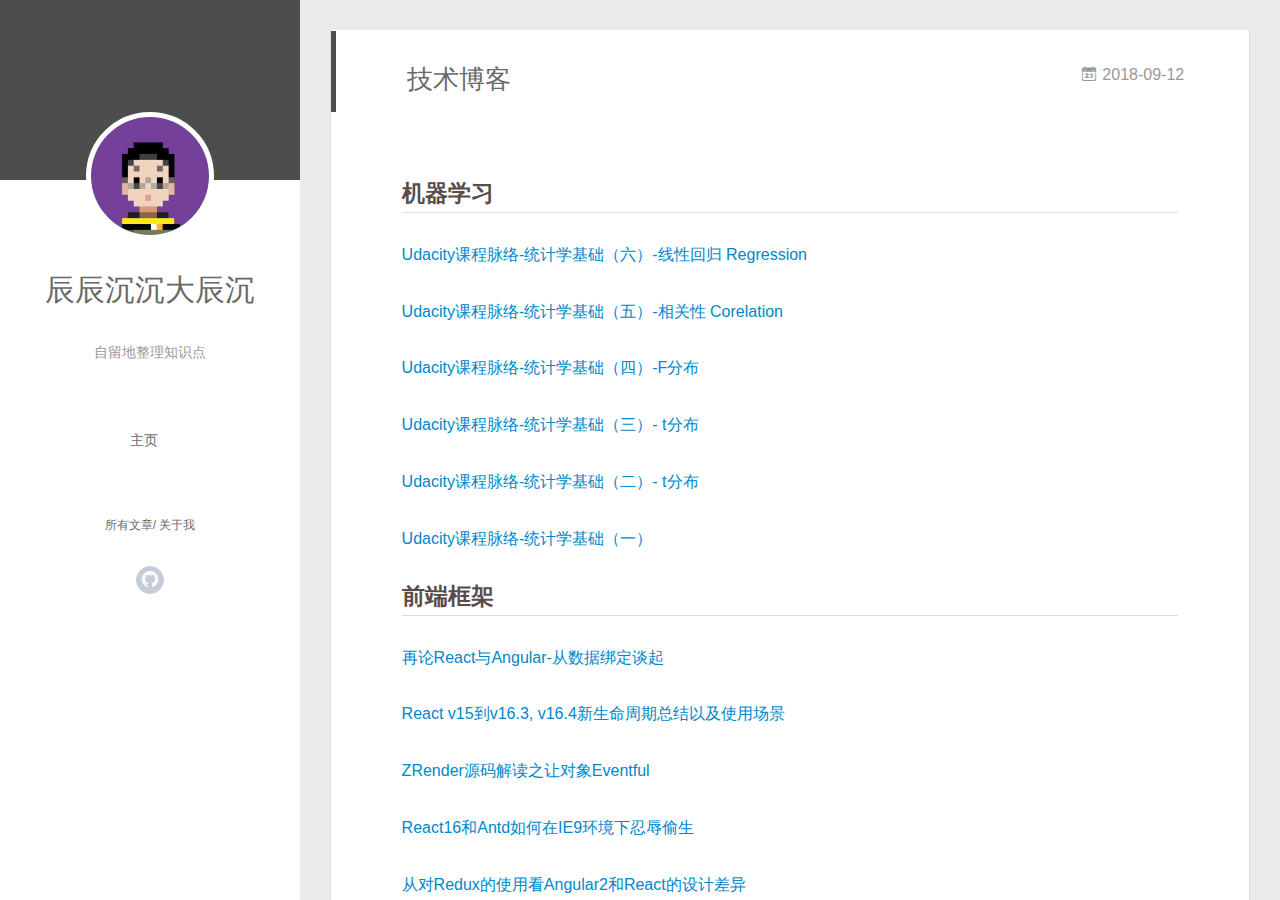
==== index.html @ 4b8bf8f8 "Site updated: 2018-11-14 16:46:43" ====
<!DOCTYPE html>
<html>
<head>
  <meta charset="utf-8">
  
  <meta name="renderer" content="webkit">
  <meta http-equiv="X-UA-Compatible" content="IE=edge" >
  <link rel="dns-prefetch" href="http://yoursite.com">
  <title>小果小站</title>
  <meta name="viewport" content="width=device-width, initial-scale=1, maximum-scale=1">
  <meta property="og:type" content="website">
<meta property="og:title" content="小果小站">
<meta property="og:url" content="http://yoursite.com/index.html">
<meta property="og:site_name" content="小果小站">
<meta property="og:locale" content="default">
<meta name="twitter:card" content="summary">
<meta name="twitter:title" content="小果小站">
  
    <link rel="alternative" href="/atom.xml" title="小果小站" type="application/atom+xml">
  
  
    <link rel="icon" href="/assets/avatar.jpg">
  
  <link rel="stylesheet" type="text/css" href="/./main.0cf68a.css">
  <style type="text/css">
  
    #container.show {
      background: linear-gradient(200deg,#a0cfe4,#e8c37e);
    }
  </style>
  

  

</head>

<body>
  <div id="container" q-class="show:isCtnShow">
    <canvas id="anm-canvas" class="anm-canvas"></canvas>
    <div class="left-col" q-class="show:isShow">
      
<div class="overlay" style="background: #4d4d4d"></div>
<div class="intrude-less">
	<header id="header" class="inner">
		<a href="/" class="profilepic">
			<img src="/assets/avatar.jpg" class="js-avatar">
		</a>
		<hgroup>
		  <h1 class="header-author"><a href="/">辰辰沉沉大辰沉</a></h1>
		</hgroup>
		
		<p class="header-subtitle">自留地整理知识点</p>
		

		<nav class="header-menu">
			<ul>
			
				<li><a href="/">主页</a></li>
	        
			</ul>
		</nav>
		<nav class="header-smart-menu">
    		
    			
    			<a q-on="click: openSlider(e, 'innerArchive')" href="javascript:void(0)">所有文章</a>
    			
            
    			
    			<a q-on="click: openSlider(e, 'aboutme')" href="javascript:void(0)">关于我</a>
    			
            
		</nav>
		<nav class="header-nav">
			<div class="social">
				
					<a class="github" target="_blank" href="https://github.com/xuelq007" title="github"><i class="icon-github"></i></a>
		        
			</div>
		</nav>
	</header>		
</div>

    </div>
    <div class="mid-col" q-class="show:isShow,hide:isShow|isFalse">
      
<nav id="mobile-nav">
  	<div class="overlay js-overlay" style="background: #4d4d4d"></div>
	<div class="btnctn js-mobile-btnctn">
  		<div class="slider-trigger list" q-on="click: openSlider(e)"><i class="icon icon-sort"></i></div>
	</div>
	<div class="intrude-less">
		<header id="header" class="inner">
			<div class="profilepic">
				<img src="/assets/avatar.jpg" class="js-avatar">
			</div>
			<hgroup>
			  <h1 class="header-author js-header-author">辰辰沉沉大辰沉</h1>
			</hgroup>
			
			<p class="header-subtitle"><i class="icon icon-quo-left"></i>自留地整理知识点<i class="icon icon-quo-right"></i></p>
			
			
			
				
			
			
			
			<nav class="header-nav">
				<div class="social">
					
						<a class="github" target="_blank" href="https://github.com/xuelq007" title="github"><i class="icon-github"></i></a>
			        
				</div>
			</nav>

			<nav class="header-menu js-header-menu">
				<ul style="width: 50%">
				
				
					<li style="width: 100%"><a href="/">主页</a></li>
		        
				</ul>
			</nav>
		</header>				
	</div>
	<div class="mobile-mask" style="display:none" q-show="isShow"></div>
</nav>

      <div id="wrapper" class="body-wrap">
        <div class="menu-l">
          <div class="canvas-wrap">
            <canvas data-colors="#eaeaea" data-sectionHeight="100" data-contentId="js-content" id="myCanvas1" class="anm-canvas"></canvas>
          </div>
          <div id="js-content" class="content-ll">
            
  
    <article id="post-CSDN博客" class="article article-type-post  article-index" itemscope itemprop="blogPost">
  <div class="article-inner">
    
      <header class="article-header">
        
  
    <h1 itemprop="name">
      <a class="article-title" href="/2018/09/12/CSDN博客/">技术博客</a>
    </h1>
  

        
        <a href="/2018/09/12/CSDN博客/" class="archive-article-date">
  	<time datetime="2018-09-12T03:05:47.921Z" itemprop="datePublished"><i class="icon-calendar icon"></i>2018-09-12</time>
</a>
        
      </header>
    
    <div class="article-entry" itemprop="articleBody">
      
        <p><br></p>
<h2 id="机器学习"><a href="#机器学习" class="headerlink" title="机器学习"></a>机器学习</h2><p><a href="https://blog.csdn.net/Napoleonxxx/article/details/82893008" target="_blank" rel="noopener">Udacity课程脉络-统计学基础（六）-线性回归 Regression</a></p>
<p><a href="https://blog.csdn.net/Napoleonxxx/article/details/82861995" target="_blank" rel="noopener">Udacity课程脉络-统计学基础（五）-相关性 Corelation</a></p>
<p><a href="https://blog.csdn.net/Napoleonxxx/article/details/82748502" target="_blank" rel="noopener">Udacity课程脉络-统计学基础（四）-F分布</a></p>
<p><a href="https://blog.csdn.net/Napoleonxxx/article/details/82391573" target="_blank" rel="noopener">Udacity课程脉络-统计学基础（三）- t分布</a></p>
<p><a href="https://blog.csdn.net/Napoleonxxx/article/details/82012004" target="_blank" rel="noopener">Udacity课程脉络-统计学基础（二）- t分布</a></p>
<p><a href="https://blog.csdn.net/Napoleonxxx/article/details/81667883" target="_blank" rel="noopener">Udacity课程脉络-统计学基础（一）</a></p>
<h2 id="前端框架"><a href="#前端框架" class="headerlink" title="前端框架"></a>前端框架</h2><p><a href="https://blog.csdn.net/Napoleonxxx/article/details/81352433" target="_blank" rel="noopener">再论React与Angular-从数据绑定谈起</a></p>
<p><a href="https://blog.csdn.net/Napoleonxxx/article/details/81120854" target="_blank" rel="noopener">React v15到v16.3, v16.4新生命周期总结以及使用场景</a></p>
<p><a href="https://blog.csdn.net/Napoleonxxx/article/details/80766979" target="_blank" rel="noopener">ZRender源码解读之让对象Eventful</a></p>
<p><a href="https://blog.csdn.net/Napoleonxxx/article/details/80426678" target="_blank" rel="noopener">React16和Antd如何在IE9环境下忍辱偷生</a></p>
<p><a href="https://blog.csdn.net/Napoleonxxx/article/details/79327518" target="_blank" rel="noopener">从对Redux的使用看Angular2和React的设计差异</a></p>
<p><a href="https://blog.csdn.net/Napoleonxxx/article/details/79325953" target="_blank" rel="noopener">Redux 异步数据流– thunk中间件源码解析</a></p>
<p><a href="https://blog.csdn.net/Napoleonxxx/article/details/79321062" target="_blank" rel="noopener">理解Redux底层原理从applyMiddleware开始</a></p>
<p><a href="https://blog.csdn.net/Napoleonxxx/article/details/79305575" target="_blank" rel="noopener">Flux，Redux，Vuex整理总结</a></p>
<p><a href="https://blog.csdn.net/Napoleonxxx/article/details/78928200" target="_blank" rel="noopener">Angular4 组件变化检测总结 (Change Detection)</a></p>
<p><a href="https://blog.csdn.net/Napoleonxxx/article/details/78899560" target="_blank" rel="noopener">Angular4 生命周期总结</a></p>
<p><a href="https://blog.csdn.net/Napoleonxxx/article/details/47323819" target="_blank" rel="noopener">第一篇Dojo的碎碎念</a></p>
<h2 id="构建工具–Webpack"><a href="#构建工具–Webpack" class="headerlink" title="构建工具–Webpack"></a>构建工具–Webpack</h2><p><a href="https://blog.csdn.net/Napoleonxxx/article/details/82187008" target="_blank" rel="noopener">自制土枪-Webpack4 GitInfoPlugin</a></p>
<p><a href="https://blog.csdn.net/Napoleonxxx/article/details/81975186" target="_blank" rel="noopener">Webpack4之SplitChunksPlugin规则</a></p>
<p><a href="https://blog.csdn.net/Napoleonxxx/article/details/80292006" target="_blank" rel="noopener">IE9引发的血案-如何处理webpack打包后体积依然过大的css文件</a></p>
<h2 id="Node"><a href="#Node" class="headerlink" title="Node"></a>Node</h2><p><a href="https://blog.csdn.net/Napoleonxxx/article/details/80143355" target="_blank" rel="noopener">NodeJs Stream的整理总结 (二) –双工流Duplex和Transform</a></p>
<p><a href="https://blog.csdn.net/Napoleonxxx/article/details/80117528" target="_blank" rel="noopener">NodeJs Stream的整理总结 (一) –可读流与可写流</a></p>
<h2 id="Javascript"><a href="#Javascript" class="headerlink" title="Javascript"></a>Javascript</h2><p><a href="https://blog.csdn.net/Napoleonxxx/article/details/79360501" target="_blank" rel="noopener">ES7之async/await 同步还是异步</a></p>
<p><a href="https://blog.csdn.net/Napoleonxxx/article/details/79331144" target="_blank" rel="noopener">从RxJs到函数式编程, 观察者模式，迭代器模式</a></p>
<p><a href="https://blog.csdn.net/Napoleonxxx/article/details/79322650" target="_blank" rel="noopener">从MVC到MVVM的意义之我见</a></p>
<p><a href="https://blog.csdn.net/Napoleonxxx/article/details/78898652" target="_blank" rel="noopener">滚动条知识点之一： infinite scroll</a></p>
<p><a href="https://blog.csdn.net/Napoleonxxx/article/details/78798554" target="_blank" rel="noopener">从e.target === e.currentTarget看js事件模型以及Jquery的坑</a></p>
<p><a href="https://blog.csdn.net/Napoleonxxx/article/details/78571333" target="_blank" rel="noopener">偷偷吐槽：为什么表格结构不是移动优先（Why datatable is not mobile first style）</a></p>
<p><a href="https://blog.csdn.net/Napoleonxxx/article/details/48318441" target="_blank" rel="noopener">一个不对的思路： js, cache, 浏览器后退按钮</a></p>
<h2 id="CSS"><a href="#CSS" class="headerlink" title="CSS"></a>CSS</h2><p><a href="https://blog.csdn.net/Napoleonxxx/article/details/83536768" target="_blank" rel="noopener">CSS方言之webkit私有属性</a></p>
<p><a href="https://blog.csdn.net/Napoleonxxx/article/details/78556006" target="_blank" rel="noopener">对淘宝双飞翼布局的的一点理解</a></p>
<p><a href="https://blog.csdn.net/Napoleonxxx/article/details/47403917" target="_blank" rel="noopener">纵向滚动条，clientHeight, offsetHeight</a></p>
<h2 id="浏览器兼容性"><a href="#浏览器兼容性" class="headerlink" title="浏览器兼容性"></a>浏览器兼容性</h2><p><a href="https://blog.csdn.net/Napoleonxxx/article/details/47298231" target="_blank" rel="noopener">FireFox 下关于textarea纵向滚动条的问题（when rows=1）</a></p>
<p><a href="https://blog.csdn.net/Napoleonxxx/article/details/47283861" target="_blank" rel="noopener">IE9 中行内元素word-wrap失效分析</a></p>

      

      
    </div>
    <div class="article-info article-info-index">
      
      
      

      
        <p class="article-more-link">
          <a class="article-more-a" href="/2018/09/12/CSDN博客/">展开全文 >></a>
        </p>
      

      
      <div class="clearfix"></div>
    </div>
  </div>
</article>

<aside class="wrap-side-operation">
    <div class="mod-side-operation">
        
        <div class="jump-container" id="js-jump-container" style="display:none;">
            <a href="javascript:void(0)" class="mod-side-operation__jump-to-top">
                <i class="icon-font icon-back"></i>
            </a>
            <div id="js-jump-plan-container" class="jump-plan-container" style="top: -11px;">
                <i class="icon-font icon-plane jump-plane"></i>
            </div>
        </div>
        
        
    </div>
</aside>




  
  


          </div>
        </div>
      </div>
      <footer id="footer">
  <div class="outer">
    <div id="footer-info">
    	<div class="footer-left">
    		&copy; 2018 辰辰沉沉大辰沉
    	</div>
      	<div class="footer-right">
      		<a href="http://hexo.io/" target="_blank">Hexo</a>  Theme <a href="https://github.com/litten/hexo-theme-yilia" target="_blank">Yilia</a> by Litten
      	</div>
    </div>
  </div>
</footer>
    </div>
    <script>
	var yiliaConfig = {
		mathjax: false,
		isHome: true,
		isPost: false,
		isArchive: false,
		isTag: false,
		isCategory: false,
		open_in_new: false,
		toc_hide_index: true,
		root: "/",
		innerArchive: true,
		showTags: true
	}
</script>

<script>!function(t){function n(e){if(r[e])return r[e].exports;var i=r[e]={exports:{},id:e,loaded:!1};return t[e].call(i.exports,i,i.exports,n),i.loaded=!0,i.exports}var r={};n.m=t,n.c=r,n.p="./",n(0)}([function(t,n,r){r(195),t.exports=r(191)},function(t,n,r){var e=r(3),i=r(52),o=r(27),u=r(28),c=r(53),f="prototype",a=function(t,n,r){var s,l,h,v,p=t&a.F,d=t&a.G,y=t&a.S,g=t&a.P,b=t&a.B,m=d?e:y?e[n]||(e[n]={}):(e[n]||{})[f],x=d?i:i[n]||(i[n]={}),w=x[f]||(x[f]={});d&&(r=n);for(s in r)l=!p&&m&&void 0!==m[s],h=(l?m:r)[s],v=b&&l?c(h,e):g&&"function"==typeof h?c(Function.call,h):h,m&&u(m,s,h,t&a.U),x[s]!=h&&o(x,s,v),g&&w[s]!=h&&(w[s]=h)};e.core=i,a.F=1,a.G=2,a.S=4,a.P=8,a.B=16,a.W=32,a.U=64,a.R=128,t.exports=a},function(t,n,r){var e=r(6);t.exports=function(t){if(!e(t))throw TypeError(t+" is not an object!");return t}},function(t,n){var r=t.exports="undefined"!=typeof window&&window.Math==Math?window:"undefined"!=typeof self&&self.Math==Math?self:Function("return this")();"number"==typeof __g&&(__g=r)},function(t,n){t.exports=function(t){try{return!!t()}catch(t){return!0}}},function(t,n){var r=t.exports="undefined"!=typeof window&&window.Math==Math?window:"undefined"!=typeof self&&self.Math==Math?self:Function("return this")();"number"==typeof __g&&(__g=r)},function(t,n){t.exports=function(t){return"object"==typeof t?null!==t:"function"==typeof t}},function(t,n,r){var e=r(126)("wks"),i=r(76),o=r(3).Symbol,u="function"==typeof o;(t.exports=function(t){return e[t]||(e[t]=u&&o[t]||(u?o:i)("Symbol."+t))}).store=e},function(t,n){var r={}.hasOwnProperty;t.exports=function(t,n){return r.call(t,n)}},function(t,n,r){var e=r(94),i=r(33);t.exports=function(t){return e(i(t))}},function(t,n,r){t.exports=!r(4)(function(){return 7!=Object.defineProperty({},"a",{get:function(){return 7}}).a})},function(t,n,r){var e=r(2),i=r(167),o=r(50),u=Object.defineProperty;n.f=r(10)?Object.defineProperty:function(t,n,r){if(e(t),n=o(n,!0),e(r),i)try{return u(t,n,r)}catch(t){}if("get"in r||"set"in r)throw TypeError("Accessors not supported!");return"value"in r&&(t[n]=r.value),t}},function(t,n,r){t.exports=!r(18)(function(){return 7!=Object.defineProperty({},"a",{get:function(){return 7}}).a})},function(t,n,r){var e=r(14),i=r(22);t.exports=r(12)?function(t,n,r){return e.f(t,n,i(1,r))}:function(t,n,r){return t[n]=r,t}},function(t,n,r){var e=r(20),i=r(58),o=r(42),u=Object.defineProperty;n.f=r(12)?Object.defineProperty:function(t,n,r){if(e(t),n=o(n,!0),e(r),i)try{return u(t,n,r)}catch(t){}if("get"in r||"set"in r)throw TypeError("Accessors not supported!");return"value"in r&&(t[n]=r.value),t}},function(t,n,r){var e=r(40)("wks"),i=r(23),o=r(5).Symbol,u="function"==typeof o;(t.exports=function(t){return e[t]||(e[t]=u&&o[t]||(u?o:i)("Symbol."+t))}).store=e},function(t,n,r){var e=r(67),i=Math.min;t.exports=function(t){return t>0?i(e(t),9007199254740991):0}},function(t,n,r){var e=r(46);t.exports=function(t){return Object(e(t))}},function(t,n){t.exports=function(t){try{return!!t()}catch(t){return!0}}},function(t,n,r){var e=r(63),i=r(34);t.exports=Object.keys||function(t){return e(t,i)}},function(t,n,r){var e=r(21);t.exports=function(t){if(!e(t))throw TypeError(t+" is not an object!");return t}},function(t,n){t.exports=function(t){return"object"==typeof t?null!==t:"function"==typeof t}},function(t,n){t.exports=function(t,n){return{enumerable:!(1&t),configurable:!(2&t),writable:!(4&t),value:n}}},function(t,n){var r=0,e=Math.random();t.exports=function(t){return"Symbol(".concat(void 0===t?"":t,")_",(++r+e).toString(36))}},function(t,n){var r={}.hasOwnProperty;t.exports=function(t,n){return r.call(t,n)}},function(t,n){var r=t.exports={version:"2.4.0"};"number"==typeof __e&&(__e=r)},function(t,n){t.exports=function(t){if("function"!=typeof t)throw TypeError(t+" is not a function!");return t}},function(t,n,r){var e=r(11),i=r(66);t.exports=r(10)?function(t,n,r){return e.f(t,n,i(1,r))}:function(t,n,r){return t[n]=r,t}},function(t,n,r){var e=r(3),i=r(27),o=r(24),u=r(76)("src"),c="toString",f=Function[c],a=(""+f).split(c);r(52).inspectSource=function(t){return f.call(t)},(t.exports=function(t,n,r,c){var f="function"==typeof r;f&&(o(r,"name")||i(r,"name",n)),t[n]!==r&&(f&&(o(r,u)||i(r,u,t[n]?""+t[n]:a.join(String(n)))),t===e?t[n]=r:c?t[n]?t[n]=r:i(t,n,r):(delete t[n],i(t,n,r)))})(Function.prototype,c,function(){return"function"==typeof this&&this[u]||f.call(this)})},function(t,n,r){var e=r(1),i=r(4),o=r(46),u=function(t,n,r,e){var i=String(o(t)),u="<"+n;return""!==r&&(u+=" "+r+'="'+String(e).replace(/"/g,"&quot;")+'"'),u+">"+i+"</"+n+">"};t.exports=function(t,n){var r={};r[t]=n(u),e(e.P+e.F*i(function(){var n=""[t]('"');return n!==n.toLowerCase()||n.split('"').length>3}),"String",r)}},function(t,n,r){var e=r(115),i=r(46);t.exports=function(t){return e(i(t))}},function(t,n,r){var e=r(116),i=r(66),o=r(30),u=r(50),c=r(24),f=r(167),a=Object.getOwnPropertyDescriptor;n.f=r(10)?a:function(t,n){if(t=o(t),n=u(n,!0),f)try{return a(t,n)}catch(t){}if(c(t,n))return i(!e.f.call(t,n),t[n])}},function(t,n,r){var e=r(24),i=r(17),o=r(145)("IE_PROTO"),u=Object.prototype;t.exports=Object.getPrototypeOf||function(t){return t=i(t),e(t,o)?t[o]:"function"==typeof t.constructor&&t instanceof t.constructor?t.constructor.prototype:t instanceof Object?u:null}},function(t,n){t.exports=function(t){if(void 0==t)throw TypeError("Can't call method on  "+t);return t}},function(t,n){t.exports="constructor,hasOwnProperty,isPrototypeOf,propertyIsEnumerable,toLocaleString,toString,valueOf".split(",")},function(t,n){t.exports={}},function(t,n){t.exports=!0},function(t,n){n.f={}.propertyIsEnumerable},function(t,n,r){var e=r(14).f,i=r(8),o=r(15)("toStringTag");t.exports=function(t,n,r){t&&!i(t=r?t:t.prototype,o)&&e(t,o,{configurable:!0,value:n})}},function(t,n,r){var e=r(40)("keys"),i=r(23);t.exports=function(t){return e[t]||(e[t]=i(t))}},function(t,n,r){var e=r(5),i="__core-js_shared__",o=e[i]||(e[i]={});t.exports=function(t){return o[t]||(o[t]={})}},function(t,n){var r=Math.ceil,e=Math.floor;t.exports=function(t){return isNaN(t=+t)?0:(t>0?e:r)(t)}},function(t,n,r){var e=r(21);t.exports=function(t,n){if(!e(t))return t;var r,i;if(n&&"function"==typeof(r=t.toString)&&!e(i=r.call(t)))return i;if("function"==typeof(r=t.valueOf)&&!e(i=r.call(t)))return i;if(!n&&"function"==typeof(r=t.toString)&&!e(i=r.call(t)))return i;throw TypeError("Can't convert object to primitive value")}},function(t,n,r){var e=r(5),i=r(25),o=r(36),u=r(44),c=r(14).f;t.exports=function(t){var n=i.Symbol||(i.Symbol=o?{}:e.Symbol||{});"_"==t.charAt(0)||t in n||c(n,t,{value:u.f(t)})}},function(t,n,r){n.f=r(15)},function(t,n){var r={}.toString;t.exports=function(t){return r.call(t).slice(8,-1)}},function(t,n){t.exports=function(t){if(void 0==t)throw TypeError("Can't call method on  "+t);return t}},function(t,n,r){var e=r(4);t.exports=function(t,n){return!!t&&e(function(){n?t.call(null,function(){},1):t.call(null)})}},function(t,n,r){var e=r(53),i=r(115),o=r(17),u=r(16),c=r(203);t.exports=function(t,n){var r=1==t,f=2==t,a=3==t,s=4==t,l=6==t,h=5==t||l,v=n||c;return function(n,c,p){for(var d,y,g=o(n),b=i(g),m=e(c,p,3),x=u(b.length),w=0,S=r?v(n,x):f?v(n,0):void 0;x>w;w++)if((h||w in b)&&(d=b[w],y=m(d,w,g),t))if(r)S[w]=y;else if(y)switch(t){case 3:return!0;case 5:return d;case 6:return w;case 2:S.push(d)}else if(s)return!1;return l?-1:a||s?s:S}}},function(t,n,r){var e=r(1),i=r(52),o=r(4);t.exports=function(t,n){var r=(i.Object||{})[t]||Object[t],u={};u[t]=n(r),e(e.S+e.F*o(function(){r(1)}),"Object",u)}},function(t,n,r){var e=r(6);t.exports=function(t,n){if(!e(t))return t;var r,i;if(n&&"function"==typeof(r=t.toString)&&!e(i=r.call(t)))return i;if("function"==typeof(r=t.valueOf)&&!e(i=r.call(t)))return i;if(!n&&"function"==typeof(r=t.toString)&&!e(i=r.call(t)))return i;throw TypeError("Can't convert object to primitive value")}},function(t,n,r){var e=r(5),i=r(25),o=r(91),u=r(13),c="prototype",f=function(t,n,r){var a,s,l,h=t&f.F,v=t&f.G,p=t&f.S,d=t&f.P,y=t&f.B,g=t&f.W,b=v?i:i[n]||(i[n]={}),m=b[c],x=v?e:p?e[n]:(e[n]||{})[c];v&&(r=n);for(a in r)(s=!h&&x&&void 0!==x[a])&&a in b||(l=s?x[a]:r[a],b[a]=v&&"function"!=typeof x[a]?r[a]:y&&s?o(l,e):g&&x[a]==l?function(t){var n=function(n,r,e){if(this instanceof t){switch(arguments.length){case 0:return new t;case 1:return new t(n);case 2:return new t(n,r)}return new t(n,r,e)}return t.apply(this,arguments)};return n[c]=t[c],n}(l):d&&"function"==typeof l?o(Function.call,l):l,d&&((b.virtual||(b.virtual={}))[a]=l,t&f.R&&m&&!m[a]&&u(m,a,l)))};f.F=1,f.G=2,f.S=4,f.P=8,f.B=16,f.W=32,f.U=64,f.R=128,t.exports=f},function(t,n){var r=t.exports={version:"2.4.0"};"number"==typeof __e&&(__e=r)},function(t,n,r){var e=r(26);t.exports=function(t,n,r){if(e(t),void 0===n)return t;switch(r){case 1:return function(r){return t.call(n,r)};case 2:return function(r,e){return t.call(n,r,e)};case 3:return function(r,e,i){return t.call(n,r,e,i)}}return function(){return t.apply(n,arguments)}}},function(t,n,r){var e=r(183),i=r(1),o=r(126)("metadata"),u=o.store||(o.store=new(r(186))),c=function(t,n,r){var i=u.get(t);if(!i){if(!r)return;u.set(t,i=new e)}var o=i.get(n);if(!o){if(!r)return;i.set(n,o=new e)}return o},f=function(t,n,r){var e=c(n,r,!1);return void 0!==e&&e.has(t)},a=function(t,n,r){var e=c(n,r,!1);return void 0===e?void 0:e.get(t)},s=function(t,n,r,e){c(r,e,!0).set(t,n)},l=function(t,n){var r=c(t,n,!1),e=[];return r&&r.forEach(function(t,n){e.push(n)}),e},h=function(t){return void 0===t||"symbol"==typeof t?t:String(t)},v=function(t){i(i.S,"Reflect",t)};t.exports={store:u,map:c,has:f,get:a,set:s,keys:l,key:h,exp:v}},function(t,n,r){"use strict";if(r(10)){var e=r(69),i=r(3),o=r(4),u=r(1),c=r(127),f=r(152),a=r(53),s=r(68),l=r(66),h=r(27),v=r(73),p=r(67),d=r(16),y=r(75),g=r(50),b=r(24),m=r(180),x=r(114),w=r(6),S=r(17),_=r(137),O=r(70),E=r(32),P=r(71).f,j=r(154),F=r(76),M=r(7),A=r(48),N=r(117),T=r(146),I=r(155),k=r(80),L=r(123),R=r(74),C=r(130),D=r(160),U=r(11),W=r(31),G=U.f,B=W.f,V=i.RangeError,z=i.TypeError,q=i.Uint8Array,K="ArrayBuffer",J="Shared"+K,Y="BYTES_PER_ELEMENT",H="prototype",$=Array[H],X=f.ArrayBuffer,Q=f.DataView,Z=A(0),tt=A(2),nt=A(3),rt=A(4),et=A(5),it=A(6),ot=N(!0),ut=N(!1),ct=I.values,ft=I.keys,at=I.entries,st=$.lastIndexOf,lt=$.reduce,ht=$.reduceRight,vt=$.join,pt=$.sort,dt=$.slice,yt=$.toString,gt=$.toLocaleString,bt=M("iterator"),mt=M("toStringTag"),xt=F("typed_constructor"),wt=F("def_constructor"),St=c.CONSTR,_t=c.TYPED,Ot=c.VIEW,Et="Wrong length!",Pt=A(1,function(t,n){return Tt(T(t,t[wt]),n)}),jt=o(function(){return 1===new q(new Uint16Array([1]).buffer)[0]}),Ft=!!q&&!!q[H].set&&o(function(){new q(1).set({})}),Mt=function(t,n){if(void 0===t)throw z(Et);var r=+t,e=d(t);if(n&&!m(r,e))throw V(Et);return e},At=function(t,n){var r=p(t);if(r<0||r%n)throw V("Wrong offset!");return r},Nt=function(t){if(w(t)&&_t in t)return t;throw z(t+" is not a typed array!")},Tt=function(t,n){if(!(w(t)&&xt in t))throw z("It is not a typed array constructor!");return new t(n)},It=function(t,n){return kt(T(t,t[wt]),n)},kt=function(t,n){for(var r=0,e=n.length,i=Tt(t,e);e>r;)i[r]=n[r++];return i},Lt=function(t,n,r){G(t,n,{get:function(){return this._d[r]}})},Rt=function(t){var n,r,e,i,o,u,c=S(t),f=arguments.length,s=f>1?arguments[1]:void 0,l=void 0!==s,h=j(c);if(void 0!=h&&!_(h)){for(u=h.call(c),e=[],n=0;!(o=u.next()).done;n++)e.push(o.value);c=e}for(l&&f>2&&(s=a(s,arguments[2],2)),n=0,r=d(c.length),i=Tt(this,r);r>n;n++)i[n]=l?s(c[n],n):c[n];return i},Ct=function(){for(var t=0,n=arguments.length,r=Tt(this,n);n>t;)r[t]=arguments[t++];return r},Dt=!!q&&o(function(){gt.call(new q(1))}),Ut=function(){return gt.apply(Dt?dt.call(Nt(this)):Nt(this),arguments)},Wt={copyWithin:function(t,n){return D.call(Nt(this),t,n,arguments.length>2?arguments[2]:void 0)},every:function(t){return rt(Nt(this),t,arguments.length>1?arguments[1]:void 0)},fill:function(t){return C.apply(Nt(this),arguments)},filter:function(t){return It(this,tt(Nt(this),t,arguments.length>1?arguments[1]:void 0))},find:function(t){return et(Nt(this),t,arguments.length>1?arguments[1]:void 0)},findIndex:function(t){return it(Nt(this),t,arguments.length>1?arguments[1]:void 0)},forEach:function(t){Z(Nt(this),t,arguments.length>1?arguments[1]:void 0)},indexOf:function(t){return ut(Nt(this),t,arguments.length>1?arguments[1]:void 0)},includes:function(t){return ot(Nt(this),t,arguments.length>1?arguments[1]:void 0)},join:function(t){return vt.apply(Nt(this),arguments)},lastIndexOf:function(t){return st.apply(Nt(this),arguments)},map:function(t){return Pt(Nt(this),t,arguments.length>1?arguments[1]:void 0)},reduce:function(t){return lt.apply(Nt(this),arguments)},reduceRight:function(t){return ht.apply(Nt(this),arguments)},reverse:function(){for(var t,n=this,r=Nt(n).length,e=Math.floor(r/2),i=0;i<e;)t=n[i],n[i++]=n[--r],n[r]=t;return n},some:function(t){return nt(Nt(this),t,arguments.length>1?arguments[1]:void 0)},sort:function(t){return pt.call(Nt(this),t)},subarray:function(t,n){var r=Nt(this),e=r.length,i=y(t,e);return new(T(r,r[wt]))(r.buffer,r.byteOffset+i*r.BYTES_PER_ELEMENT,d((void 0===n?e:y(n,e))-i))}},Gt=function(t,n){return It(this,dt.call(Nt(this),t,n))},Bt=function(t){Nt(this);var n=At(arguments[1],1),r=this.length,e=S(t),i=d(e.length),o=0;if(i+n>r)throw V(Et);for(;o<i;)this[n+o]=e[o++]},Vt={entries:function(){return at.call(Nt(this))},keys:function(){return ft.call(Nt(this))},values:function(){return ct.call(Nt(this))}},zt=function(t,n){return w(t)&&t[_t]&&"symbol"!=typeof n&&n in t&&String(+n)==String(n)},qt=function(t,n){return zt(t,n=g(n,!0))?l(2,t[n]):B(t,n)},Kt=function(t,n,r){return!(zt(t,n=g(n,!0))&&w(r)&&b(r,"value"))||b(r,"get")||b(r,"set")||r.configurable||b(r,"writable")&&!r.writable||b(r,"enumerable")&&!r.enumerable?G(t,n,r):(t[n]=r.value,t)};St||(W.f=qt,U.f=Kt),u(u.S+u.F*!St,"Object",{getOwnPropertyDescriptor:qt,defineProperty:Kt}),o(function(){yt.call({})})&&(yt=gt=function(){return vt.call(this)});var Jt=v({},Wt);v(Jt,Vt),h(Jt,bt,Vt.values),v(Jt,{slice:Gt,set:Bt,constructor:function(){},toString:yt,toLocaleString:Ut}),Lt(Jt,"buffer","b"),Lt(Jt,"byteOffset","o"),Lt(Jt,"byteLength","l"),Lt(Jt,"length","e"),G(Jt,mt,{get:function(){return this[_t]}}),t.exports=function(t,n,r,f){f=!!f;var a=t+(f?"Clamped":"")+"Array",l="Uint8Array"!=a,v="get"+t,p="set"+t,y=i[a],g=y||{},b=y&&E(y),m=!y||!c.ABV,S={},_=y&&y[H],j=function(t,r){var e=t._d;return e.v[v](r*n+e.o,jt)},F=function(t,r,e){var i=t._d;f&&(e=(e=Math.round(e))<0?0:e>255?255:255&e),i.v[p](r*n+i.o,e,jt)},M=function(t,n){G(t,n,{get:function(){return j(this,n)},set:function(t){return F(this,n,t)},enumerable:!0})};m?(y=r(function(t,r,e,i){s(t,y,a,"_d");var o,u,c,f,l=0,v=0;if(w(r)){if(!(r instanceof X||(f=x(r))==K||f==J))return _t in r?kt(y,r):Rt.call(y,r);o=r,v=At(e,n);var p=r.byteLength;if(void 0===i){if(p%n)throw V(Et);if((u=p-v)<0)throw V(Et)}else if((u=d(i)*n)+v>p)throw V(Et);c=u/n}else c=Mt(r,!0),u=c*n,o=new X(u);for(h(t,"_d",{b:o,o:v,l:u,e:c,v:new Q(o)});l<c;)M(t,l++)}),_=y[H]=O(Jt),h(_,"constructor",y)):L(function(t){new y(null),new y(t)},!0)||(y=r(function(t,r,e,i){s(t,y,a);var o;return w(r)?r instanceof X||(o=x(r))==K||o==J?void 0!==i?new g(r,At(e,n),i):void 0!==e?new g(r,At(e,n)):new g(r):_t in r?kt(y,r):Rt.call(y,r):new g(Mt(r,l))}),Z(b!==Function.prototype?P(g).concat(P(b)):P(g),function(t){t in y||h(y,t,g[t])}),y[H]=_,e||(_.constructor=y));var A=_[bt],N=!!A&&("values"==A.name||void 0==A.name),T=Vt.values;h(y,xt,!0),h(_,_t,a),h(_,Ot,!0),h(_,wt,y),(f?new y(1)[mt]==a:mt in _)||G(_,mt,{get:function(){return a}}),S[a]=y,u(u.G+u.W+u.F*(y!=g),S),u(u.S,a,{BYTES_PER_ELEMENT:n,from:Rt,of:Ct}),Y in _||h(_,Y,n),u(u.P,a,Wt),R(a),u(u.P+u.F*Ft,a,{set:Bt}),u(u.P+u.F*!N,a,Vt),u(u.P+u.F*(_.toString!=yt),a,{toString:yt}),u(u.P+u.F*o(function(){new y(1).slice()}),a,{slice:Gt}),u(u.P+u.F*(o(function(){return[1,2].toLocaleString()!=new y([1,2]).toLocaleString()})||!o(function(){_.toLocaleString.call([1,2])})),a,{toLocaleString:Ut}),k[a]=N?A:T,e||N||h(_,bt,T)}}else t.exports=function(){}},function(t,n){var r={}.toString;t.exports=function(t){return r.call(t).slice(8,-1)}},function(t,n,r){var e=r(21),i=r(5).document,o=e(i)&&e(i.createElement);t.exports=function(t){return o?i.createElement(t):{}}},function(t,n,r){t.exports=!r(12)&&!r(18)(function(){return 7!=Object.defineProperty(r(57)("div"),"a",{get:function(){return 7}}).a})},function(t,n,r){"use strict";var e=r(36),i=r(51),o=r(64),u=r(13),c=r(8),f=r(35),a=r(96),s=r(38),l=r(103),h=r(15)("iterator"),v=!([].keys&&"next"in[].keys()),p="keys",d="values",y=function(){return this};t.exports=function(t,n,r,g,b,m,x){a(r,n,g);var w,S,_,O=function(t){if(!v&&t in F)return F[t];switch(t){case p:case d:return function(){return new r(this,t)}}return function(){return new r(this,t)}},E=n+" Iterator",P=b==d,j=!1,F=t.prototype,M=F[h]||F["@@iterator"]||b&&F[b],A=M||O(b),N=b?P?O("entries"):A:void 0,T="Array"==n?F.entries||M:M;if(T&&(_=l(T.call(new t)))!==Object.prototype&&(s(_,E,!0),e||c(_,h)||u(_,h,y)),P&&M&&M.name!==d&&(j=!0,A=function(){return M.call(this)}),e&&!x||!v&&!j&&F[h]||u(F,h,A),f[n]=A,f[E]=y,b)if(w={values:P?A:O(d),keys:m?A:O(p),entries:N},x)for(S in w)S in F||o(F,S,w[S]);else i(i.P+i.F*(v||j),n,w);return w}},function(t,n,r){var e=r(20),i=r(100),o=r(34),u=r(39)("IE_PROTO"),c=function(){},f="prototype",a=function(){var t,n=r(57)("iframe"),e=o.length;for(n.style.display="none",r(93).appendChild(n),n.src="javascript:",t=n.contentWindow.document,t.open(),t.write("<script>document.F=Object<\/script>"),t.close(),a=t.F;e--;)delete a[f][o[e]];return a()};t.exports=Object.create||function(t,n){var r;return null!==t?(c[f]=e(t),r=new c,c[f]=null,r[u]=t):r=a(),void 0===n?r:i(r,n)}},function(t,n,r){var e=r(63),i=r(34).concat("length","prototype");n.f=Object.getOwnPropertyNames||function(t){return e(t,i)}},function(t,n){n.f=Object.getOwnPropertySymbols},function(t,n,r){var e=r(8),i=r(9),o=r(90)(!1),u=r(39)("IE_PROTO");t.exports=function(t,n){var r,c=i(t),f=0,a=[];for(r in c)r!=u&&e(c,r)&&a.push(r);for(;n.length>f;)e(c,r=n[f++])&&(~o(a,r)||a.push(r));return a}},function(t,n,r){t.exports=r(13)},function(t,n,r){var e=r(76)("meta"),i=r(6),o=r(24),u=r(11).f,c=0,f=Object.isExtensible||function(){return!0},a=!r(4)(function(){return f(Object.preventExtensions({}))}),s=function(t){u(t,e,{value:{i:"O"+ ++c,w:{}}})},l=function(t,n){if(!i(t))return"symbol"==typeof t?t:("string"==typeof t?"S":"P")+t;if(!o(t,e)){if(!f(t))return"F";if(!n)return"E";s(t)}return t[e].i},h=function(t,n){if(!o(t,e)){if(!f(t))return!0;if(!n)return!1;s(t)}return t[e].w},v=function(t){return a&&p.NEED&&f(t)&&!o(t,e)&&s(t),t},p=t.exports={KEY:e,NEED:!1,fastKey:l,getWeak:h,onFreeze:v}},function(t,n){t.exports=function(t,n){return{enumerable:!(1&t),configurable:!(2&t),writable:!(4&t),value:n}}},function(t,n){var r=Math.ceil,e=Math.floor;t.exports=function(t){return isNaN(t=+t)?0:(t>0?e:r)(t)}},function(t,n){t.exports=function(t,n,r,e){if(!(t instanceof n)||void 0!==e&&e in t)throw TypeError(r+": incorrect invocation!");return t}},function(t,n){t.exports=!1},function(t,n,r){var e=r(2),i=r(173),o=r(133),u=r(145)("IE_PROTO"),c=function(){},f="prototype",a=function(){var t,n=r(132)("iframe"),e=o.length;for(n.style.display="none",r(135).appendChild(n),n.src="javascript:",t=n.contentWindow.document,t.open(),t.write("<script>document.F=Object<\/script>"),t.close(),a=t.F;e--;)delete a[f][o[e]];return a()};t.exports=Object.create||function(t,n){var r;return null!==t?(c[f]=e(t),r=new c,c[f]=null,r[u]=t):r=a(),void 0===n?r:i(r,n)}},function(t,n,r){var e=r(175),i=r(133).concat("length","prototype");n.f=Object.getOwnPropertyNames||function(t){return e(t,i)}},function(t,n,r){var e=r(175),i=r(133);t.exports=Object.keys||function(t){return e(t,i)}},function(t,n,r){var e=r(28);t.exports=function(t,n,r){for(var i in n)e(t,i,n[i],r);return t}},function(t,n,r){"use strict";var e=r(3),i=r(11),o=r(10),u=r(7)("species");t.exports=function(t){var n=e[t];o&&n&&!n[u]&&i.f(n,u,{configurable:!0,get:function(){return this}})}},function(t,n,r){var e=r(67),i=Math.max,o=Math.min;t.exports=function(t,n){return t=e(t),t<0?i(t+n,0):o(t,n)}},function(t,n){var r=0,e=Math.random();t.exports=function(t){return"Symbol(".concat(void 0===t?"":t,")_",(++r+e).toString(36))}},function(t,n,r){var e=r(33);t.exports=function(t){return Object(e(t))}},function(t,n,r){var e=r(7)("unscopables"),i=Array.prototype;void 0==i[e]&&r(27)(i,e,{}),t.exports=function(t){i[e][t]=!0}},function(t,n,r){var e=r(53),i=r(169),o=r(137),u=r(2),c=r(16),f=r(154),a={},s={},n=t.exports=function(t,n,r,l,h){var v,p,d,y,g=h?function(){return t}:f(t),b=e(r,l,n?2:1),m=0;if("function"!=typeof g)throw TypeError(t+" is not iterable!");if(o(g)){for(v=c(t.length);v>m;m++)if((y=n?b(u(p=t[m])[0],p[1]):b(t[m]))===a||y===s)return y}else for(d=g.call(t);!(p=d.next()).done;)if((y=i(d,b,p.value,n))===a||y===s)return y};n.BREAK=a,n.RETURN=s},function(t,n){t.exports={}},function(t,n,r){var e=r(11).f,i=r(24),o=r(7)("toStringTag");t.exports=function(t,n,r){t&&!i(t=r?t:t.prototype,o)&&e(t,o,{configurable:!0,value:n})}},function(t,n,r){var e=r(1),i=r(46),o=r(4),u=r(150),c="["+u+"]",f="​",a=RegExp("^"+c+c+"*"),s=RegExp(c+c+"*$"),l=function(t,n,r){var i={},c=o(function(){return!!u[t]()||f[t]()!=f}),a=i[t]=c?n(h):u[t];r&&(i[r]=a),e(e.P+e.F*c,"String",i)},h=l.trim=function(t,n){return t=String(i(t)),1&n&&(t=t.replace(a,"")),2&n&&(t=t.replace(s,"")),t};t.exports=l},function(t,n,r){t.exports={default:r(86),__esModule:!0}},function(t,n,r){t.exports={default:r(87),__esModule:!0}},function(t,n,r){"use strict";function e(t){return t&&t.__esModule?t:{default:t}}n.__esModule=!0;var i=r(84),o=e(i),u=r(83),c=e(u),f="function"==typeof c.default&&"symbol"==typeof o.default?function(t){return typeof t}:function(t){return t&&"function"==typeof c.default&&t.constructor===c.default&&t!==c.default.prototype?"symbol":typeof t};n.default="function"==typeof c.default&&"symbol"===f(o.default)?function(t){return void 0===t?"undefined":f(t)}:function(t){return t&&"function"==typeof c.default&&t.constructor===c.default&&t!==c.default.prototype?"symbol":void 0===t?"undefined":f(t)}},function(t,n,r){r(110),r(108),r(111),r(112),t.exports=r(25).Symbol},function(t,n,r){r(109),r(113),t.exports=r(44).f("iterator")},function(t,n){t.exports=function(t){if("function"!=typeof t)throw TypeError(t+" is not a function!");return t}},function(t,n){t.exports=function(){}},function(t,n,r){var e=r(9),i=r(106),o=r(105);t.exports=function(t){return function(n,r,u){var c,f=e(n),a=i(f.length),s=o(u,a);if(t&&r!=r){for(;a>s;)if((c=f[s++])!=c)return!0}else for(;a>s;s++)if((t||s in f)&&f[s]===r)return t||s||0;return!t&&-1}}},function(t,n,r){var e=r(88);t.exports=function(t,n,r){if(e(t),void 0===n)return t;switch(r){case 1:return function(r){return t.call(n,r)};case 2:return function(r,e){return t.call(n,r,e)};case 3:return function(r,e,i){return t.call(n,r,e,i)}}return function(){return t.apply(n,arguments)}}},function(t,n,r){var e=r(19),i=r(62),o=r(37);t.exports=function(t){var n=e(t),r=i.f;if(r)for(var u,c=r(t),f=o.f,a=0;c.length>a;)f.call(t,u=c[a++])&&n.push(u);return n}},function(t,n,r){t.exports=r(5).document&&document.documentElement},function(t,n,r){var e=r(56);t.exports=Object("z").propertyIsEnumerable(0)?Object:function(t){return"String"==e(t)?t.split(""):Object(t)}},function(t,n,r){var e=r(56);t.exports=Array.isArray||function(t){return"Array"==e(t)}},function(t,n,r){"use strict";var e=r(60),i=r(22),o=r(38),u={};r(13)(u,r(15)("iterator"),function(){return this}),t.exports=function(t,n,r){t.prototype=e(u,{next:i(1,r)}),o(t,n+" Iterator")}},function(t,n){t.exports=function(t,n){return{value:n,done:!!t}}},function(t,n,r){var e=r(19),i=r(9);t.exports=function(t,n){for(var r,o=i(t),u=e(o),c=u.length,f=0;c>f;)if(o[r=u[f++]]===n)return r}},function(t,n,r){var e=r(23)("meta"),i=r(21),o=r(8),u=r(14).f,c=0,f=Object.isExtensible||function(){return!0},a=!r(18)(function(){return f(Object.preventExtensions({}))}),s=function(t){u(t,e,{value:{i:"O"+ ++c,w:{}}})},l=function(t,n){if(!i(t))return"symbol"==typeof t?t:("string"==typeof t?"S":"P")+t;if(!o(t,e)){if(!f(t))return"F";if(!n)return"E";s(t)}return t[e].i},h=function(t,n){if(!o(t,e)){if(!f(t))return!0;if(!n)return!1;s(t)}return t[e].w},v=function(t){return a&&p.NEED&&f(t)&&!o(t,e)&&s(t),t},p=t.exports={KEY:e,NEED:!1,fastKey:l,getWeak:h,onFreeze:v}},function(t,n,r){var e=r(14),i=r(20),o=r(19);t.exports=r(12)?Object.defineProperties:function(t,n){i(t);for(var r,u=o(n),c=u.length,f=0;c>f;)e.f(t,r=u[f++],n[r]);return t}},function(t,n,r){var e=r(37),i=r(22),o=r(9),u=r(42),c=r(8),f=r(58),a=Object.getOwnPropertyDescriptor;n.f=r(12)?a:function(t,n){if(t=o(t),n=u(n,!0),f)try{return a(t,n)}catch(t){}if(c(t,n))return i(!e.f.call(t,n),t[n])}},function(t,n,r){var e=r(9),i=r(61).f,o={}.toString,u="object"==typeof window&&window&&Object.getOwnPropertyNames?Object.getOwnPropertyNames(window):[],c=function(t){try{return i(t)}catch(t){return u.slice()}};t.exports.f=function(t){return u&&"[object Window]"==o.call(t)?c(t):i(e(t))}},function(t,n,r){var e=r(8),i=r(77),o=r(39)("IE_PROTO"),u=Object.prototype;t.exports=Object.getPrototypeOf||function(t){return t=i(t),e(t,o)?t[o]:"function"==typeof t.constructor&&t instanceof t.constructor?t.constructor.prototype:t instanceof Object?u:null}},function(t,n,r){var e=r(41),i=r(33);t.exports=function(t){return function(n,r){var o,u,c=String(i(n)),f=e(r),a=c.length;return f<0||f>=a?t?"":void 0:(o=c.charCodeAt(f),o<55296||o>56319||f+1===a||(u=c.charCodeAt(f+1))<56320||u>57343?t?c.charAt(f):o:t?c.slice(f,f+2):u-56320+(o-55296<<10)+65536)}}},function(t,n,r){var e=r(41),i=Math.max,o=Math.min;t.exports=function(t,n){return t=e(t),t<0?i(t+n,0):o(t,n)}},function(t,n,r){var e=r(41),i=Math.min;t.exports=function(t){return t>0?i(e(t),9007199254740991):0}},function(t,n,r){"use strict";var e=r(89),i=r(97),o=r(35),u=r(9);t.exports=r(59)(Array,"Array",function(t,n){this._t=u(t),this._i=0,this._k=n},function(){var t=this._t,n=this._k,r=this._i++;return!t||r>=t.length?(this._t=void 0,i(1)):"keys"==n?i(0,r):"values"==n?i(0,t[r]):i(0,[r,t[r]])},"values"),o.Arguments=o.Array,e("keys"),e("values"),e("entries")},function(t,n){},function(t,n,r){"use strict";var e=r(104)(!0);r(59)(String,"String",function(t){this._t=String(t),this._i=0},function(){var t,n=this._t,r=this._i;return r>=n.length?{value:void 0,done:!0}:(t=e(n,r),this._i+=t.length,{value:t,done:!1})})},function(t,n,r){"use strict";var e=r(5),i=r(8),o=r(12),u=r(51),c=r(64),f=r(99).KEY,a=r(18),s=r(40),l=r(38),h=r(23),v=r(15),p=r(44),d=r(43),y=r(98),g=r(92),b=r(95),m=r(20),x=r(9),w=r(42),S=r(22),_=r(60),O=r(102),E=r(101),P=r(14),j=r(19),F=E.f,M=P.f,A=O.f,N=e.Symbol,T=e.JSON,I=T&&T.stringify,k="prototype",L=v("_hidden"),R=v("toPrimitive"),C={}.propertyIsEnumerable,D=s("symbol-registry"),U=s("symbols"),W=s("op-symbols"),G=Object[k],B="function"==typeof N,V=e.QObject,z=!V||!V[k]||!V[k].findChild,q=o&&a(function(){return 7!=_(M({},"a",{get:function(){return M(this,"a",{value:7}).a}})).a})?function(t,n,r){var e=F(G,n);e&&delete G[n],M(t,n,r),e&&t!==G&&M(G,n,e)}:M,K=function(t){var n=U[t]=_(N[k]);return n._k=t,n},J=B&&"symbol"==typeof N.iterator?function(t){return"symbol"==typeof t}:function(t){return t instanceof N},Y=function(t,n,r){return t===G&&Y(W,n,r),m(t),n=w(n,!0),m(r),i(U,n)?(r.enumerable?(i(t,L)&&t[L][n]&&(t[L][n]=!1),r=_(r,{enumerable:S(0,!1)})):(i(t,L)||M(t,L,S(1,{})),t[L][n]=!0),q(t,n,r)):M(t,n,r)},H=function(t,n){m(t);for(var r,e=g(n=x(n)),i=0,o=e.length;o>i;)Y(t,r=e[i++],n[r]);return t},$=function(t,n){return void 0===n?_(t):H(_(t),n)},X=function(t){var n=C.call(this,t=w(t,!0));return!(this===G&&i(U,t)&&!i(W,t))&&(!(n||!i(this,t)||!i(U,t)||i(this,L)&&this[L][t])||n)},Q=function(t,n){if(t=x(t),n=w(n,!0),t!==G||!i(U,n)||i(W,n)){var r=F(t,n);return!r||!i(U,n)||i(t,L)&&t[L][n]||(r.enumerable=!0),r}},Z=function(t){for(var n,r=A(x(t)),e=[],o=0;r.length>o;)i(U,n=r[o++])||n==L||n==f||e.push(n);return e},tt=function(t){for(var n,r=t===G,e=A(r?W:x(t)),o=[],u=0;e.length>u;)!i(U,n=e[u++])||r&&!i(G,n)||o.push(U[n]);return o};B||(N=function(){if(this instanceof N)throw TypeError("Symbol is not a constructor!");var t=h(arguments.length>0?arguments[0]:void 0),n=function(r){this===G&&n.call(W,r),i(this,L)&&i(this[L],t)&&(this[L][t]=!1),q(this,t,S(1,r))};return o&&z&&q(G,t,{configurable:!0,set:n}),K(t)},c(N[k],"toString",function(){return this._k}),E.f=Q,P.f=Y,r(61).f=O.f=Z,r(37).f=X,r(62).f=tt,o&&!r(36)&&c(G,"propertyIsEnumerable",X,!0),p.f=function(t){return K(v(t))}),u(u.G+u.W+u.F*!B,{Symbol:N});for(var nt="hasInstance,isConcatSpreadable,iterator,match,replace,search,species,split,toPrimitive,toStringTag,unscopables".split(","),rt=0;nt.length>rt;)v(nt[rt++]);for(var nt=j(v.store),rt=0;nt.length>rt;)d(nt[rt++]);u(u.S+u.F*!B,"Symbol",{for:function(t){return i(D,t+="")?D[t]:D[t]=N(t)},keyFor:function(t){if(J(t))return y(D,t);throw TypeError(t+" is not a symbol!")},useSetter:function(){z=!0},useSimple:function(){z=!1}}),u(u.S+u.F*!B,"Object",{create:$,defineProperty:Y,defineProperties:H,getOwnPropertyDescriptor:Q,getOwnPropertyNames:Z,getOwnPropertySymbols:tt}),T&&u(u.S+u.F*(!B||a(function(){var t=N();return"[null]"!=I([t])||"{}"!=I({a:t})||"{}"!=I(Object(t))})),"JSON",{stringify:function(t){if(void 0!==t&&!J(t)){for(var n,r,e=[t],i=1;arguments.length>i;)e.push(arguments[i++]);return n=e[1],"function"==typeof n&&(r=n),!r&&b(n)||(n=function(t,n){if(r&&(n=r.call(this,t,n)),!J(n))return n}),e[1]=n,I.apply(T,e)}}}),N[k][R]||r(13)(N[k],R,N[k].valueOf),l(N,"Symbol"),l(Math,"Math",!0),l(e.JSON,"JSON",!0)},function(t,n,r){r(43)("asyncIterator")},function(t,n,r){r(43)("observable")},function(t,n,r){r(107);for(var e=r(5),i=r(13),o=r(35),u=r(15)("toStringTag"),c=["NodeList","DOMTokenList","MediaList","StyleSheetList","CSSRuleList"],f=0;f<5;f++){var a=c[f],s=e[a],l=s&&s.prototype;l&&!l[u]&&i(l,u,a),o[a]=o.Array}},function(t,n,r){var e=r(45),i=r(7)("toStringTag"),o="Arguments"==e(function(){return arguments}()),u=function(t,n){try{return t[n]}catch(t){}};t.exports=function(t){var n,r,c;return void 0===t?"Undefined":null===t?"Null":"string"==typeof(r=u(n=Object(t),i))?r:o?e(n):"Object"==(c=e(n))&&"function"==typeof n.callee?"Arguments":c}},function(t,n,r){var e=r(45);t.exports=Object("z").propertyIsEnumerable(0)?Object:function(t){return"String"==e(t)?t.split(""):Object(t)}},function(t,n){n.f={}.propertyIsEnumerable},function(t,n,r){var e=r(30),i=r(16),o=r(75);t.exports=function(t){return function(n,r,u){var c,f=e(n),a=i(f.length),s=o(u,a);if(t&&r!=r){for(;a>s;)if((c=f[s++])!=c)return!0}else for(;a>s;s++)if((t||s in f)&&f[s]===r)return t||s||0;return!t&&-1}}},function(t,n,r){"use strict";var e=r(3),i=r(1),o=r(28),u=r(73),c=r(65),f=r(79),a=r(68),s=r(6),l=r(4),h=r(123),v=r(81),p=r(136);t.exports=function(t,n,r,d,y,g){var b=e[t],m=b,x=y?"set":"add",w=m&&m.prototype,S={},_=function(t){var n=w[t];o(w,t,"delete"==t?function(t){return!(g&&!s(t))&&n.call(this,0===t?0:t)}:"has"==t?function(t){return!(g&&!s(t))&&n.call(this,0===t?0:t)}:"get"==t?function(t){return g&&!s(t)?void 0:n.call(this,0===t?0:t)}:"add"==t?function(t){return n.call(this,0===t?0:t),this}:function(t,r){return n.call(this,0===t?0:t,r),this})};if("function"==typeof m&&(g||w.forEach&&!l(function(){(new m).entries().next()}))){var O=new m,E=O[x](g?{}:-0,1)!=O,P=l(function(){O.has(1)}),j=h(function(t){new m(t)}),F=!g&&l(function(){for(var t=new m,n=5;n--;)t[x](n,n);return!t.has(-0)});j||(m=n(function(n,r){a(n,m,t);var e=p(new b,n,m);return void 0!=r&&f(r,y,e[x],e),e}),m.prototype=w,w.constructor=m),(P||F)&&(_("delete"),_("has"),y&&_("get")),(F||E)&&_(x),g&&w.clear&&delete w.clear}else m=d.getConstructor(n,t,y,x),u(m.prototype,r),c.NEED=!0;return v(m,t),S[t]=m,i(i.G+i.W+i.F*(m!=b),S),g||d.setStrong(m,t,y),m}},function(t,n,r){"use strict";var e=r(27),i=r(28),o=r(4),u=r(46),c=r(7);t.exports=function(t,n,r){var f=c(t),a=r(u,f,""[t]),s=a[0],l=a[1];o(function(){var n={};return n[f]=function(){return 7},7!=""[t](n)})&&(i(String.prototype,t,s),e(RegExp.prototype,f,2==n?function(t,n){return l.call(t,this,n)}:function(t){return l.call(t,this)}))}
},function(t,n,r){"use strict";var e=r(2);t.exports=function(){var t=e(this),n="";return t.global&&(n+="g"),t.ignoreCase&&(n+="i"),t.multiline&&(n+="m"),t.unicode&&(n+="u"),t.sticky&&(n+="y"),n}},function(t,n){t.exports=function(t,n,r){var e=void 0===r;switch(n.length){case 0:return e?t():t.call(r);case 1:return e?t(n[0]):t.call(r,n[0]);case 2:return e?t(n[0],n[1]):t.call(r,n[0],n[1]);case 3:return e?t(n[0],n[1],n[2]):t.call(r,n[0],n[1],n[2]);case 4:return e?t(n[0],n[1],n[2],n[3]):t.call(r,n[0],n[1],n[2],n[3])}return t.apply(r,n)}},function(t,n,r){var e=r(6),i=r(45),o=r(7)("match");t.exports=function(t){var n;return e(t)&&(void 0!==(n=t[o])?!!n:"RegExp"==i(t))}},function(t,n,r){var e=r(7)("iterator"),i=!1;try{var o=[7][e]();o.return=function(){i=!0},Array.from(o,function(){throw 2})}catch(t){}t.exports=function(t,n){if(!n&&!i)return!1;var r=!1;try{var o=[7],u=o[e]();u.next=function(){return{done:r=!0}},o[e]=function(){return u},t(o)}catch(t){}return r}},function(t,n,r){t.exports=r(69)||!r(4)(function(){var t=Math.random();__defineSetter__.call(null,t,function(){}),delete r(3)[t]})},function(t,n){n.f=Object.getOwnPropertySymbols},function(t,n,r){var e=r(3),i="__core-js_shared__",o=e[i]||(e[i]={});t.exports=function(t){return o[t]||(o[t]={})}},function(t,n,r){for(var e,i=r(3),o=r(27),u=r(76),c=u("typed_array"),f=u("view"),a=!(!i.ArrayBuffer||!i.DataView),s=a,l=0,h="Int8Array,Uint8Array,Uint8ClampedArray,Int16Array,Uint16Array,Int32Array,Uint32Array,Float32Array,Float64Array".split(",");l<9;)(e=i[h[l++]])?(o(e.prototype,c,!0),o(e.prototype,f,!0)):s=!1;t.exports={ABV:a,CONSTR:s,TYPED:c,VIEW:f}},function(t,n){"use strict";var r={versions:function(){var t=window.navigator.userAgent;return{trident:t.indexOf("Trident")>-1,presto:t.indexOf("Presto")>-1,webKit:t.indexOf("AppleWebKit")>-1,gecko:t.indexOf("Gecko")>-1&&-1==t.indexOf("KHTML"),mobile:!!t.match(/AppleWebKit.*Mobile.*/),ios:!!t.match(/\(i[^;]+;( U;)? CPU.+Mac OS X/),android:t.indexOf("Android")>-1||t.indexOf("Linux")>-1,iPhone:t.indexOf("iPhone")>-1||t.indexOf("Mac")>-1,iPad:t.indexOf("iPad")>-1,webApp:-1==t.indexOf("Safari"),weixin:-1==t.indexOf("MicroMessenger")}}()};t.exports=r},function(t,n,r){"use strict";var e=r(85),i=function(t){return t&&t.__esModule?t:{default:t}}(e),o=function(){function t(t,n,e){return n||e?String.fromCharCode(n||e):r[t]||t}function n(t){return e[t]}var r={"&quot;":'"',"&lt;":"<","&gt;":">","&amp;":"&","&nbsp;":" "},e={};for(var u in r)e[r[u]]=u;return r["&apos;"]="'",e["'"]="&#39;",{encode:function(t){return t?(""+t).replace(/['<> "&]/g,n).replace(/\r?\n/g,"<br/>").replace(/\s/g,"&nbsp;"):""},decode:function(n){return n?(""+n).replace(/<br\s*\/?>/gi,"\n").replace(/&quot;|&lt;|&gt;|&amp;|&nbsp;|&apos;|&#(\d+);|&#(\d+)/g,t).replace(/\u00a0/g," "):""},encodeBase16:function(t){if(!t)return t;t+="";for(var n=[],r=0,e=t.length;e>r;r++)n.push(t.charCodeAt(r).toString(16).toUpperCase());return n.join("")},encodeBase16forJSON:function(t){if(!t)return t;t=t.replace(/[\u4E00-\u9FBF]/gi,function(t){return escape(t).replace("%u","\\u")});for(var n=[],r=0,e=t.length;e>r;r++)n.push(t.charCodeAt(r).toString(16).toUpperCase());return n.join("")},decodeBase16:function(t){if(!t)return t;t+="";for(var n=[],r=0,e=t.length;e>r;r+=2)n.push(String.fromCharCode("0x"+t.slice(r,r+2)));return n.join("")},encodeObject:function(t){if(t instanceof Array)for(var n=0,r=t.length;r>n;n++)t[n]=o.encodeObject(t[n]);else if("object"==(void 0===t?"undefined":(0,i.default)(t)))for(var e in t)t[e]=o.encodeObject(t[e]);else if("string"==typeof t)return o.encode(t);return t},loadScript:function(t){var n=document.createElement("script");document.getElementsByTagName("body")[0].appendChild(n),n.setAttribute("src",t)},addLoadEvent:function(t){var n=window.onload;"function"!=typeof window.onload?window.onload=t:window.onload=function(){n(),t()}}}}();t.exports=o},function(t,n,r){"use strict";var e=r(17),i=r(75),o=r(16);t.exports=function(t){for(var n=e(this),r=o(n.length),u=arguments.length,c=i(u>1?arguments[1]:void 0,r),f=u>2?arguments[2]:void 0,a=void 0===f?r:i(f,r);a>c;)n[c++]=t;return n}},function(t,n,r){"use strict";var e=r(11),i=r(66);t.exports=function(t,n,r){n in t?e.f(t,n,i(0,r)):t[n]=r}},function(t,n,r){var e=r(6),i=r(3).document,o=e(i)&&e(i.createElement);t.exports=function(t){return o?i.createElement(t):{}}},function(t,n){t.exports="constructor,hasOwnProperty,isPrototypeOf,propertyIsEnumerable,toLocaleString,toString,valueOf".split(",")},function(t,n,r){var e=r(7)("match");t.exports=function(t){var n=/./;try{"/./"[t](n)}catch(r){try{return n[e]=!1,!"/./"[t](n)}catch(t){}}return!0}},function(t,n,r){t.exports=r(3).document&&document.documentElement},function(t,n,r){var e=r(6),i=r(144).set;t.exports=function(t,n,r){var o,u=n.constructor;return u!==r&&"function"==typeof u&&(o=u.prototype)!==r.prototype&&e(o)&&i&&i(t,o),t}},function(t,n,r){var e=r(80),i=r(7)("iterator"),o=Array.prototype;t.exports=function(t){return void 0!==t&&(e.Array===t||o[i]===t)}},function(t,n,r){var e=r(45);t.exports=Array.isArray||function(t){return"Array"==e(t)}},function(t,n,r){"use strict";var e=r(70),i=r(66),o=r(81),u={};r(27)(u,r(7)("iterator"),function(){return this}),t.exports=function(t,n,r){t.prototype=e(u,{next:i(1,r)}),o(t,n+" Iterator")}},function(t,n,r){"use strict";var e=r(69),i=r(1),o=r(28),u=r(27),c=r(24),f=r(80),a=r(139),s=r(81),l=r(32),h=r(7)("iterator"),v=!([].keys&&"next"in[].keys()),p="keys",d="values",y=function(){return this};t.exports=function(t,n,r,g,b,m,x){a(r,n,g);var w,S,_,O=function(t){if(!v&&t in F)return F[t];switch(t){case p:case d:return function(){return new r(this,t)}}return function(){return new r(this,t)}},E=n+" Iterator",P=b==d,j=!1,F=t.prototype,M=F[h]||F["@@iterator"]||b&&F[b],A=M||O(b),N=b?P?O("entries"):A:void 0,T="Array"==n?F.entries||M:M;if(T&&(_=l(T.call(new t)))!==Object.prototype&&(s(_,E,!0),e||c(_,h)||u(_,h,y)),P&&M&&M.name!==d&&(j=!0,A=function(){return M.call(this)}),e&&!x||!v&&!j&&F[h]||u(F,h,A),f[n]=A,f[E]=y,b)if(w={values:P?A:O(d),keys:m?A:O(p),entries:N},x)for(S in w)S in F||o(F,S,w[S]);else i(i.P+i.F*(v||j),n,w);return w}},function(t,n){var r=Math.expm1;t.exports=!r||r(10)>22025.465794806718||r(10)<22025.465794806718||-2e-17!=r(-2e-17)?function(t){return 0==(t=+t)?t:t>-1e-6&&t<1e-6?t+t*t/2:Math.exp(t)-1}:r},function(t,n){t.exports=Math.sign||function(t){return 0==(t=+t)||t!=t?t:t<0?-1:1}},function(t,n,r){var e=r(3),i=r(151).set,o=e.MutationObserver||e.WebKitMutationObserver,u=e.process,c=e.Promise,f="process"==r(45)(u);t.exports=function(){var t,n,r,a=function(){var e,i;for(f&&(e=u.domain)&&e.exit();t;){i=t.fn,t=t.next;try{i()}catch(e){throw t?r():n=void 0,e}}n=void 0,e&&e.enter()};if(f)r=function(){u.nextTick(a)};else if(o){var s=!0,l=document.createTextNode("");new o(a).observe(l,{characterData:!0}),r=function(){l.data=s=!s}}else if(c&&c.resolve){var h=c.resolve();r=function(){h.then(a)}}else r=function(){i.call(e,a)};return function(e){var i={fn:e,next:void 0};n&&(n.next=i),t||(t=i,r()),n=i}}},function(t,n,r){var e=r(6),i=r(2),o=function(t,n){if(i(t),!e(n)&&null!==n)throw TypeError(n+": can't set as prototype!")};t.exports={set:Object.setPrototypeOf||("__proto__"in{}?function(t,n,e){try{e=r(53)(Function.call,r(31).f(Object.prototype,"__proto__").set,2),e(t,[]),n=!(t instanceof Array)}catch(t){n=!0}return function(t,r){return o(t,r),n?t.__proto__=r:e(t,r),t}}({},!1):void 0),check:o}},function(t,n,r){var e=r(126)("keys"),i=r(76);t.exports=function(t){return e[t]||(e[t]=i(t))}},function(t,n,r){var e=r(2),i=r(26),o=r(7)("species");t.exports=function(t,n){var r,u=e(t).constructor;return void 0===u||void 0==(r=e(u)[o])?n:i(r)}},function(t,n,r){var e=r(67),i=r(46);t.exports=function(t){return function(n,r){var o,u,c=String(i(n)),f=e(r),a=c.length;return f<0||f>=a?t?"":void 0:(o=c.charCodeAt(f),o<55296||o>56319||f+1===a||(u=c.charCodeAt(f+1))<56320||u>57343?t?c.charAt(f):o:t?c.slice(f,f+2):u-56320+(o-55296<<10)+65536)}}},function(t,n,r){var e=r(122),i=r(46);t.exports=function(t,n,r){if(e(n))throw TypeError("String#"+r+" doesn't accept regex!");return String(i(t))}},function(t,n,r){"use strict";var e=r(67),i=r(46);t.exports=function(t){var n=String(i(this)),r="",o=e(t);if(o<0||o==1/0)throw RangeError("Count can't be negative");for(;o>0;(o>>>=1)&&(n+=n))1&o&&(r+=n);return r}},function(t,n){t.exports="\t\n\v\f\r   ᠎             　\u2028\u2029\ufeff"},function(t,n,r){var e,i,o,u=r(53),c=r(121),f=r(135),a=r(132),s=r(3),l=s.process,h=s.setImmediate,v=s.clearImmediate,p=s.MessageChannel,d=0,y={},g="onreadystatechange",b=function(){var t=+this;if(y.hasOwnProperty(t)){var n=y[t];delete y[t],n()}},m=function(t){b.call(t.data)};h&&v||(h=function(t){for(var n=[],r=1;arguments.length>r;)n.push(arguments[r++]);return y[++d]=function(){c("function"==typeof t?t:Function(t),n)},e(d),d},v=function(t){delete y[t]},"process"==r(45)(l)?e=function(t){l.nextTick(u(b,t,1))}:p?(i=new p,o=i.port2,i.port1.onmessage=m,e=u(o.postMessage,o,1)):s.addEventListener&&"function"==typeof postMessage&&!s.importScripts?(e=function(t){s.postMessage(t+"","*")},s.addEventListener("message",m,!1)):e=g in a("script")?function(t){f.appendChild(a("script"))[g]=function(){f.removeChild(this),b.call(t)}}:function(t){setTimeout(u(b,t,1),0)}),t.exports={set:h,clear:v}},function(t,n,r){"use strict";var e=r(3),i=r(10),o=r(69),u=r(127),c=r(27),f=r(73),a=r(4),s=r(68),l=r(67),h=r(16),v=r(71).f,p=r(11).f,d=r(130),y=r(81),g="ArrayBuffer",b="DataView",m="prototype",x="Wrong length!",w="Wrong index!",S=e[g],_=e[b],O=e.Math,E=e.RangeError,P=e.Infinity,j=S,F=O.abs,M=O.pow,A=O.floor,N=O.log,T=O.LN2,I="buffer",k="byteLength",L="byteOffset",R=i?"_b":I,C=i?"_l":k,D=i?"_o":L,U=function(t,n,r){var e,i,o,u=Array(r),c=8*r-n-1,f=(1<<c)-1,a=f>>1,s=23===n?M(2,-24)-M(2,-77):0,l=0,h=t<0||0===t&&1/t<0?1:0;for(t=F(t),t!=t||t===P?(i=t!=t?1:0,e=f):(e=A(N(t)/T),t*(o=M(2,-e))<1&&(e--,o*=2),t+=e+a>=1?s/o:s*M(2,1-a),t*o>=2&&(e++,o/=2),e+a>=f?(i=0,e=f):e+a>=1?(i=(t*o-1)*M(2,n),e+=a):(i=t*M(2,a-1)*M(2,n),e=0));n>=8;u[l++]=255&i,i/=256,n-=8);for(e=e<<n|i,c+=n;c>0;u[l++]=255&e,e/=256,c-=8);return u[--l]|=128*h,u},W=function(t,n,r){var e,i=8*r-n-1,o=(1<<i)-1,u=o>>1,c=i-7,f=r-1,a=t[f--],s=127&a;for(a>>=7;c>0;s=256*s+t[f],f--,c-=8);for(e=s&(1<<-c)-1,s>>=-c,c+=n;c>0;e=256*e+t[f],f--,c-=8);if(0===s)s=1-u;else{if(s===o)return e?NaN:a?-P:P;e+=M(2,n),s-=u}return(a?-1:1)*e*M(2,s-n)},G=function(t){return t[3]<<24|t[2]<<16|t[1]<<8|t[0]},B=function(t){return[255&t]},V=function(t){return[255&t,t>>8&255]},z=function(t){return[255&t,t>>8&255,t>>16&255,t>>24&255]},q=function(t){return U(t,52,8)},K=function(t){return U(t,23,4)},J=function(t,n,r){p(t[m],n,{get:function(){return this[r]}})},Y=function(t,n,r,e){var i=+r,o=l(i);if(i!=o||o<0||o+n>t[C])throw E(w);var u=t[R]._b,c=o+t[D],f=u.slice(c,c+n);return e?f:f.reverse()},H=function(t,n,r,e,i,o){var u=+r,c=l(u);if(u!=c||c<0||c+n>t[C])throw E(w);for(var f=t[R]._b,a=c+t[D],s=e(+i),h=0;h<n;h++)f[a+h]=s[o?h:n-h-1]},$=function(t,n){s(t,S,g);var r=+n,e=h(r);if(r!=e)throw E(x);return e};if(u.ABV){if(!a(function(){new S})||!a(function(){new S(.5)})){S=function(t){return new j($(this,t))};for(var X,Q=S[m]=j[m],Z=v(j),tt=0;Z.length>tt;)(X=Z[tt++])in S||c(S,X,j[X]);o||(Q.constructor=S)}var nt=new _(new S(2)),rt=_[m].setInt8;nt.setInt8(0,2147483648),nt.setInt8(1,2147483649),!nt.getInt8(0)&&nt.getInt8(1)||f(_[m],{setInt8:function(t,n){rt.call(this,t,n<<24>>24)},setUint8:function(t,n){rt.call(this,t,n<<24>>24)}},!0)}else S=function(t){var n=$(this,t);this._b=d.call(Array(n),0),this[C]=n},_=function(t,n,r){s(this,_,b),s(t,S,b);var e=t[C],i=l(n);if(i<0||i>e)throw E("Wrong offset!");if(r=void 0===r?e-i:h(r),i+r>e)throw E(x);this[R]=t,this[D]=i,this[C]=r},i&&(J(S,k,"_l"),J(_,I,"_b"),J(_,k,"_l"),J(_,L,"_o")),f(_[m],{getInt8:function(t){return Y(this,1,t)[0]<<24>>24},getUint8:function(t){return Y(this,1,t)[0]},getInt16:function(t){var n=Y(this,2,t,arguments[1]);return(n[1]<<8|n[0])<<16>>16},getUint16:function(t){var n=Y(this,2,t,arguments[1]);return n[1]<<8|n[0]},getInt32:function(t){return G(Y(this,4,t,arguments[1]))},getUint32:function(t){return G(Y(this,4,t,arguments[1]))>>>0},getFloat32:function(t){return W(Y(this,4,t,arguments[1]),23,4)},getFloat64:function(t){return W(Y(this,8,t,arguments[1]),52,8)},setInt8:function(t,n){H(this,1,t,B,n)},setUint8:function(t,n){H(this,1,t,B,n)},setInt16:function(t,n){H(this,2,t,V,n,arguments[2])},setUint16:function(t,n){H(this,2,t,V,n,arguments[2])},setInt32:function(t,n){H(this,4,t,z,n,arguments[2])},setUint32:function(t,n){H(this,4,t,z,n,arguments[2])},setFloat32:function(t,n){H(this,4,t,K,n,arguments[2])},setFloat64:function(t,n){H(this,8,t,q,n,arguments[2])}});y(S,g),y(_,b),c(_[m],u.VIEW,!0),n[g]=S,n[b]=_},function(t,n,r){var e=r(3),i=r(52),o=r(69),u=r(182),c=r(11).f;t.exports=function(t){var n=i.Symbol||(i.Symbol=o?{}:e.Symbol||{});"_"==t.charAt(0)||t in n||c(n,t,{value:u.f(t)})}},function(t,n,r){var e=r(114),i=r(7)("iterator"),o=r(80);t.exports=r(52).getIteratorMethod=function(t){if(void 0!=t)return t[i]||t["@@iterator"]||o[e(t)]}},function(t,n,r){"use strict";var e=r(78),i=r(170),o=r(80),u=r(30);t.exports=r(140)(Array,"Array",function(t,n){this._t=u(t),this._i=0,this._k=n},function(){var t=this._t,n=this._k,r=this._i++;return!t||r>=t.length?(this._t=void 0,i(1)):"keys"==n?i(0,r):"values"==n?i(0,t[r]):i(0,[r,t[r]])},"values"),o.Arguments=o.Array,e("keys"),e("values"),e("entries")},function(t,n){function r(t,n){t.classList?t.classList.add(n):t.className+=" "+n}t.exports=r},function(t,n){function r(t,n){if(t.classList)t.classList.remove(n);else{var r=new RegExp("(^|\\b)"+n.split(" ").join("|")+"(\\b|$)","gi");t.className=t.className.replace(r," ")}}t.exports=r},function(t,n){function r(){throw new Error("setTimeout has not been defined")}function e(){throw new Error("clearTimeout has not been defined")}function i(t){if(s===setTimeout)return setTimeout(t,0);if((s===r||!s)&&setTimeout)return s=setTimeout,setTimeout(t,0);try{return s(t,0)}catch(n){try{return s.call(null,t,0)}catch(n){return s.call(this,t,0)}}}function o(t){if(l===clearTimeout)return clearTimeout(t);if((l===e||!l)&&clearTimeout)return l=clearTimeout,clearTimeout(t);try{return l(t)}catch(n){try{return l.call(null,t)}catch(n){return l.call(this,t)}}}function u(){d&&v&&(d=!1,v.length?p=v.concat(p):y=-1,p.length&&c())}function c(){if(!d){var t=i(u);d=!0;for(var n=p.length;n;){for(v=p,p=[];++y<n;)v&&v[y].run();y=-1,n=p.length}v=null,d=!1,o(t)}}function f(t,n){this.fun=t,this.array=n}function a(){}var s,l,h=t.exports={};!function(){try{s="function"==typeof setTimeout?setTimeout:r}catch(t){s=r}try{l="function"==typeof clearTimeout?clearTimeout:e}catch(t){l=e}}();var v,p=[],d=!1,y=-1;h.nextTick=function(t){var n=new Array(arguments.length-1);if(arguments.length>1)for(var r=1;r<arguments.length;r++)n[r-1]=arguments[r];p.push(new f(t,n)),1!==p.length||d||i(c)},f.prototype.run=function(){this.fun.apply(null,this.array)},h.title="browser",h.browser=!0,h.env={},h.argv=[],h.version="",h.versions={},h.on=a,h.addListener=a,h.once=a,h.off=a,h.removeListener=a,h.removeAllListeners=a,h.emit=a,h.prependListener=a,h.prependOnceListener=a,h.listeners=function(t){return[]},h.binding=function(t){throw new Error("process.binding is not supported")},h.cwd=function(){return"/"},h.chdir=function(t){throw new Error("process.chdir is not supported")},h.umask=function(){return 0}},function(t,n,r){var e=r(45);t.exports=function(t,n){if("number"!=typeof t&&"Number"!=e(t))throw TypeError(n);return+t}},function(t,n,r){"use strict";var e=r(17),i=r(75),o=r(16);t.exports=[].copyWithin||function(t,n){var r=e(this),u=o(r.length),c=i(t,u),f=i(n,u),a=arguments.length>2?arguments[2]:void 0,s=Math.min((void 0===a?u:i(a,u))-f,u-c),l=1;for(f<c&&c<f+s&&(l=-1,f+=s-1,c+=s-1);s-- >0;)f in r?r[c]=r[f]:delete r[c],c+=l,f+=l;return r}},function(t,n,r){var e=r(79);t.exports=function(t,n){var r=[];return e(t,!1,r.push,r,n),r}},function(t,n,r){var e=r(26),i=r(17),o=r(115),u=r(16);t.exports=function(t,n,r,c,f){e(n);var a=i(t),s=o(a),l=u(a.length),h=f?l-1:0,v=f?-1:1;if(r<2)for(;;){if(h in s){c=s[h],h+=v;break}if(h+=v,f?h<0:l<=h)throw TypeError("Reduce of empty array with no initial value")}for(;f?h>=0:l>h;h+=v)h in s&&(c=n(c,s[h],h,a));return c}},function(t,n,r){"use strict";var e=r(26),i=r(6),o=r(121),u=[].slice,c={},f=function(t,n,r){if(!(n in c)){for(var e=[],i=0;i<n;i++)e[i]="a["+i+"]";c[n]=Function("F,a","return new F("+e.join(",")+")")}return c[n](t,r)};t.exports=Function.bind||function(t){var n=e(this),r=u.call(arguments,1),c=function(){var e=r.concat(u.call(arguments));return this instanceof c?f(n,e.length,e):o(n,e,t)};return i(n.prototype)&&(c.prototype=n.prototype),c}},function(t,n,r){"use strict";var e=r(11).f,i=r(70),o=r(73),u=r(53),c=r(68),f=r(46),a=r(79),s=r(140),l=r(170),h=r(74),v=r(10),p=r(65).fastKey,d=v?"_s":"size",y=function(t,n){var r,e=p(n);if("F"!==e)return t._i[e];for(r=t._f;r;r=r.n)if(r.k==n)return r};t.exports={getConstructor:function(t,n,r,s){var l=t(function(t,e){c(t,l,n,"_i"),t._i=i(null),t._f=void 0,t._l=void 0,t[d]=0,void 0!=e&&a(e,r,t[s],t)});return o(l.prototype,{clear:function(){for(var t=this,n=t._i,r=t._f;r;r=r.n)r.r=!0,r.p&&(r.p=r.p.n=void 0),delete n[r.i];t._f=t._l=void 0,t[d]=0},delete:function(t){var n=this,r=y(n,t);if(r){var e=r.n,i=r.p;delete n._i[r.i],r.r=!0,i&&(i.n=e),e&&(e.p=i),n._f==r&&(n._f=e),n._l==r&&(n._l=i),n[d]--}return!!r},forEach:function(t){c(this,l,"forEach");for(var n,r=u(t,arguments.length>1?arguments[1]:void 0,3);n=n?n.n:this._f;)for(r(n.v,n.k,this);n&&n.r;)n=n.p},has:function(t){return!!y(this,t)}}),v&&e(l.prototype,"size",{get:function(){return f(this[d])}}),l},def:function(t,n,r){var e,i,o=y(t,n);return o?o.v=r:(t._l=o={i:i=p(n,!0),k:n,v:r,p:e=t._l,n:void 0,r:!1},t._f||(t._f=o),e&&(e.n=o),t[d]++,"F"!==i&&(t._i[i]=o)),t},getEntry:y,setStrong:function(t,n,r){s(t,n,function(t,n){this._t=t,this._k=n,this._l=void 0},function(){for(var t=this,n=t._k,r=t._l;r&&r.r;)r=r.p;return t._t&&(t._l=r=r?r.n:t._t._f)?"keys"==n?l(0,r.k):"values"==n?l(0,r.v):l(0,[r.k,r.v]):(t._t=void 0,l(1))},r?"entries":"values",!r,!0),h(n)}}},function(t,n,r){var e=r(114),i=r(161);t.exports=function(t){return function(){if(e(this)!=t)throw TypeError(t+"#toJSON isn't generic");return i(this)}}},function(t,n,r){"use strict";var e=r(73),i=r(65).getWeak,o=r(2),u=r(6),c=r(68),f=r(79),a=r(48),s=r(24),l=a(5),h=a(6),v=0,p=function(t){return t._l||(t._l=new d)},d=function(){this.a=[]},y=function(t,n){return l(t.a,function(t){return t[0]===n})};d.prototype={get:function(t){var n=y(this,t);if(n)return n[1]},has:function(t){return!!y(this,t)},set:function(t,n){var r=y(this,t);r?r[1]=n:this.a.push([t,n])},delete:function(t){var n=h(this.a,function(n){return n[0]===t});return~n&&this.a.splice(n,1),!!~n}},t.exports={getConstructor:function(t,n,r,o){var a=t(function(t,e){c(t,a,n,"_i"),t._i=v++,t._l=void 0,void 0!=e&&f(e,r,t[o],t)});return e(a.prototype,{delete:function(t){if(!u(t))return!1;var n=i(t);return!0===n?p(this).delete(t):n&&s(n,this._i)&&delete n[this._i]},has:function(t){if(!u(t))return!1;var n=i(t);return!0===n?p(this).has(t):n&&s(n,this._i)}}),a},def:function(t,n,r){var e=i(o(n),!0);return!0===e?p(t).set(n,r):e[t._i]=r,t},ufstore:p}},function(t,n,r){t.exports=!r(10)&&!r(4)(function(){return 7!=Object.defineProperty(r(132)("div"),"a",{get:function(){return 7}}).a})},function(t,n,r){var e=r(6),i=Math.floor;t.exports=function(t){return!e(t)&&isFinite(t)&&i(t)===t}},function(t,n,r){var e=r(2);t.exports=function(t,n,r,i){try{return i?n(e(r)[0],r[1]):n(r)}catch(n){var o=t.return;throw void 0!==o&&e(o.call(t)),n}}},function(t,n){t.exports=function(t,n){return{value:n,done:!!t}}},function(t,n){t.exports=Math.log1p||function(t){return(t=+t)>-1e-8&&t<1e-8?t-t*t/2:Math.log(1+t)}},function(t,n,r){"use strict";var e=r(72),i=r(125),o=r(116),u=r(17),c=r(115),f=Object.assign;t.exports=!f||r(4)(function(){var t={},n={},r=Symbol(),e="abcdefghijklmnopqrst";return t[r]=7,e.split("").forEach(function(t){n[t]=t}),7!=f({},t)[r]||Object.keys(f({},n)).join("")!=e})?function(t,n){for(var r=u(t),f=arguments.length,a=1,s=i.f,l=o.f;f>a;)for(var h,v=c(arguments[a++]),p=s?e(v).concat(s(v)):e(v),d=p.length,y=0;d>y;)l.call(v,h=p[y++])&&(r[h]=v[h]);return r}:f},function(t,n,r){var e=r(11),i=r(2),o=r(72);t.exports=r(10)?Object.defineProperties:function(t,n){i(t);for(var r,u=o(n),c=u.length,f=0;c>f;)e.f(t,r=u[f++],n[r]);return t}},function(t,n,r){var e=r(30),i=r(71).f,o={}.toString,u="object"==typeof window&&window&&Object.getOwnPropertyNames?Object.getOwnPropertyNames(window):[],c=function(t){try{return i(t)}catch(t){return u.slice()}};t.exports.f=function(t){return u&&"[object Window]"==o.call(t)?c(t):i(e(t))}},function(t,n,r){var e=r(24),i=r(30),o=r(117)(!1),u=r(145)("IE_PROTO");t.exports=function(t,n){var r,c=i(t),f=0,a=[];for(r in c)r!=u&&e(c,r)&&a.push(r);for(;n.length>f;)e(c,r=n[f++])&&(~o(a,r)||a.push(r));return a}},function(t,n,r){var e=r(72),i=r(30),o=r(116).f;t.exports=function(t){return function(n){for(var r,u=i(n),c=e(u),f=c.length,a=0,s=[];f>a;)o.call(u,r=c[a++])&&s.push(t?[r,u[r]]:u[r]);return s}}},function(t,n,r){var e=r(71),i=r(125),o=r(2),u=r(3).Reflect;t.exports=u&&u.ownKeys||function(t){var n=e.f(o(t)),r=i.f;return r?n.concat(r(t)):n}},function(t,n,r){var e=r(3).parseFloat,i=r(82).trim;t.exports=1/e(r(150)+"-0")!=-1/0?function(t){var n=i(String(t),3),r=e(n);return 0===r&&"-"==n.charAt(0)?-0:r}:e},function(t,n,r){var e=r(3).parseInt,i=r(82).trim,o=r(150),u=/^[\-+]?0[xX]/;t.exports=8!==e(o+"08")||22!==e(o+"0x16")?function(t,n){var r=i(String(t),3);return e(r,n>>>0||(u.test(r)?16:10))}:e},function(t,n){t.exports=Object.is||function(t,n){return t===n?0!==t||1/t==1/n:t!=t&&n!=n}},function(t,n,r){var e=r(16),i=r(149),o=r(46);t.exports=function(t,n,r,u){var c=String(o(t)),f=c.length,a=void 0===r?" ":String(r),s=e(n);if(s<=f||""==a)return c;var l=s-f,h=i.call(a,Math.ceil(l/a.length));return h.length>l&&(h=h.slice(0,l)),u?h+c:c+h}},function(t,n,r){n.f=r(7)},function(t,n,r){"use strict";var e=r(164);t.exports=r(118)("Map",function(t){return function(){return t(this,arguments.length>0?arguments[0]:void 0)}},{get:function(t){var n=e.getEntry(this,t);return n&&n.v},set:function(t,n){return e.def(this,0===t?0:t,n)}},e,!0)},function(t,n,r){r(10)&&"g"!=/./g.flags&&r(11).f(RegExp.prototype,"flags",{configurable:!0,get:r(120)})},function(t,n,r){"use strict";var e=r(164);t.exports=r(118)("Set",function(t){return function(){return t(this,arguments.length>0?arguments[0]:void 0)}},{add:function(t){return e.def(this,t=0===t?0:t,t)}},e)},function(t,n,r){"use strict";var e,i=r(48)(0),o=r(28),u=r(65),c=r(172),f=r(166),a=r(6),s=u.getWeak,l=Object.isExtensible,h=f.ufstore,v={},p=function(t){return function(){return t(this,arguments.length>0?arguments[0]:void 0)}},d={get:function(t){if(a(t)){var n=s(t);return!0===n?h(this).get(t):n?n[this._i]:void 0}},set:function(t,n){return f.def(this,t,n)}},y=t.exports=r(118)("WeakMap",p,d,f,!0,!0);7!=(new y).set((Object.freeze||Object)(v),7).get(v)&&(e=f.getConstructor(p),c(e.prototype,d),u.NEED=!0,i(["delete","has","get","set"],function(t){var n=y.prototype,r=n[t];o(n,t,function(n,i){if(a(n)&&!l(n)){this._f||(this._f=new e);var o=this._f[t](n,i);return"set"==t?this:o}return r.call(this,n,i)})}))},,,,function(t,n){"use strict";function r(){var t=document.querySelector("#page-nav");if(t&&!document.querySelector("#page-nav .extend.prev")&&(t.innerHTML='<a class="extend prev disabled" rel="prev">&laquo; Prev</a>'+t.innerHTML),t&&!document.querySelector("#page-nav .extend.next")&&(t.innerHTML=t.innerHTML+'<a class="extend next disabled" rel="next">Next &raquo;</a>'),yiliaConfig&&yiliaConfig.open_in_new){document.querySelectorAll(".article-entry a:not(.article-more-a)").forEach(function(t){var n=t.getAttribute("target");n&&""!==n||t.setAttribute("target","_blank")})}if(yiliaConfig&&yiliaConfig.toc_hide_index){document.querySelectorAll(".toc-number").forEach(function(t){t.style.display="none"})}var n=document.querySelector("#js-aboutme");n&&0!==n.length&&(n.innerHTML=n.innerText)}t.exports={init:r}},function(t,n,r){"use strict";function e(t){return t&&t.__esModule?t:{default:t}}function i(t,n){var r=/\/|index.html/g;return t.replace(r,"")===n.replace(r,"")}function o(){for(var t=document.querySelectorAll(".js-header-menu li a"),n=window.location.pathname,r=0,e=t.length;r<e;r++){var o=t[r];i(n,o.getAttribute("href"))&&(0,h.default)(o,"active")}}function u(t){for(var n=t.offsetLeft,r=t.offsetParent;null!==r;)n+=r.offsetLeft,r=r.offsetParent;return n}function c(t){for(var n=t.offsetTop,r=t.offsetParent;null!==r;)n+=r.offsetTop,r=r.offsetParent;return n}function f(t,n,r,e,i){var o=u(t),f=c(t)-n;if(f-r<=i){var a=t.$newDom;a||(a=t.cloneNode(!0),(0,d.default)(t,a),t.$newDom=a,a.style.position="fixed",a.style.top=(r||f)+"px",a.style.left=o+"px",a.style.zIndex=e||2,a.style.width="100%",a.style.color="#fff"),a.style.visibility="visible",t.style.visibility="hidden"}else{t.style.visibility="visible";var s=t.$newDom;s&&(s.style.visibility="hidden")}}function a(){var t=document.querySelector(".js-overlay"),n=document.querySelector(".js-header-menu");f(t,document.body.scrollTop,-63,2,0),f(n,document.body.scrollTop,1,3,0)}function s(){document.querySelector("#container").addEventListener("scroll",function(t){a()}),window.addEventListener("scroll",function(t){a()}),a()}var l=r(156),h=e(l),v=r(157),p=(e(v),r(382)),d=e(p),y=r(128),g=e(y),b=r(190),m=e(b),x=r(129);(function(){g.default.versions.mobile&&window.screen.width<800&&(o(),s())})(),(0,x.addLoadEvent)(function(){m.default.init()}),t.exports={}},,,,function(t,n,r){(function(t){"use strict";function n(t,n,r){t[n]||Object[e](t,n,{writable:!0,configurable:!0,value:r})}if(r(381),r(391),r(198),t._babelPolyfill)throw new Error("only one instance of babel-polyfill is allowed");t._babelPolyfill=!0;var e="defineProperty";n(String.prototype,"padLeft","".padStart),n(String.prototype,"padRight","".padEnd),"pop,reverse,shift,keys,values,entries,indexOf,every,some,forEach,map,filter,find,findIndex,includes,join,slice,concat,push,splice,unshift,sort,lastIndexOf,reduce,reduceRight,copyWithin,fill".split(",").forEach(function(t){[][t]&&n(Array,t,Function.call.bind([][t]))})}).call(n,function(){return this}())},,,function(t,n,r){r(210),t.exports=r(52).RegExp.escape},,,,function(t,n,r){var e=r(6),i=r(138),o=r(7)("species");t.exports=function(t){var n;return i(t)&&(n=t.constructor,"function"!=typeof n||n!==Array&&!i(n.prototype)||(n=void 0),e(n)&&null===(n=n[o])&&(n=void 0)),void 0===n?Array:n}},function(t,n,r){var e=r(202);t.exports=function(t,n){return new(e(t))(n)}},function(t,n,r){"use strict";var e=r(2),i=r(50),o="number";t.exports=function(t){if("string"!==t&&t!==o&&"default"!==t)throw TypeError("Incorrect hint");return i(e(this),t!=o)}},function(t,n,r){var e=r(72),i=r(125),o=r(116);t.exports=function(t){var n=e(t),r=i.f;if(r)for(var u,c=r(t),f=o.f,a=0;c.length>a;)f.call(t,u=c[a++])&&n.push(u);return n}},function(t,n,r){var e=r(72),i=r(30);t.exports=function(t,n){for(var r,o=i(t),u=e(o),c=u.length,f=0;c>f;)if(o[r=u[f++]]===n)return r}},function(t,n,r){"use strict";var e=r(208),i=r(121),o=r(26);t.exports=function(){for(var t=o(this),n=arguments.length,r=Array(n),u=0,c=e._,f=!1;n>u;)(r[u]=arguments[u++])===c&&(f=!0);return function(){var e,o=this,u=arguments.length,a=0,s=0;if(!f&&!u)return i(t,r,o);if(e=r.slice(),f)for(;n>a;a++)e[a]===c&&(e[a]=arguments[s++]);for(;u>s;)e.push(arguments[s++]);return i(t,e,o)}}},function(t,n,r){t.exports=r(3)},function(t,n){t.exports=function(t,n){var r=n===Object(n)?function(t){return n[t]}:n;return function(n){return String(n).replace(t,r)}}},function(t,n,r){var e=r(1),i=r(209)(/[\\^$*+?.()|[\]{}]/g,"\\$&");e(e.S,"RegExp",{escape:function(t){return i(t)}})},function(t,n,r){var e=r(1);e(e.P,"Array",{copyWithin:r(160)}),r(78)("copyWithin")},function(t,n,r){"use strict";var e=r(1),i=r(48)(4);e(e.P+e.F*!r(47)([].every,!0),"Array",{every:function(t){return i(this,t,arguments[1])}})},function(t,n,r){var e=r(1);e(e.P,"Array",{fill:r(130)}),r(78)("fill")},function(t,n,r){"use strict";var e=r(1),i=r(48)(2);e(e.P+e.F*!r(47)([].filter,!0),"Array",{filter:function(t){return i(this,t,arguments[1])}})},function(t,n,r){"use strict";var e=r(1),i=r(48)(6),o="findIndex",u=!0;o in[]&&Array(1)[o](function(){u=!1}),e(e.P+e.F*u,"Array",{findIndex:function(t){return i(this,t,arguments.length>1?arguments[1]:void 0)}}),r(78)(o)},function(t,n,r){"use strict";var e=r(1),i=r(48)(5),o="find",u=!0;o in[]&&Array(1)[o](function(){u=!1}),e(e.P+e.F*u,"Array",{find:function(t){return i(this,t,arguments.length>1?arguments[1]:void 0)}}),r(78)(o)},function(t,n,r){"use strict";var e=r(1),i=r(48)(0),o=r(47)([].forEach,!0);e(e.P+e.F*!o,"Array",{forEach:function(t){return i(this,t,arguments[1])}})},function(t,n,r){"use strict";var e=r(53),i=r(1),o=r(17),u=r(169),c=r(137),f=r(16),a=r(131),s=r(154);i(i.S+i.F*!r(123)(function(t){Array.from(t)}),"Array",{from:function(t){var n,r,i,l,h=o(t),v="function"==typeof this?this:Array,p=arguments.length,d=p>1?arguments[1]:void 0,y=void 0!==d,g=0,b=s(h);if(y&&(d=e(d,p>2?arguments[2]:void 0,2)),void 0==b||v==Array&&c(b))for(n=f(h.length),r=new v(n);n>g;g++)a(r,g,y?d(h[g],g):h[g]);else for(l=b.call(h),r=new v;!(i=l.next()).done;g++)a(r,g,y?u(l,d,[i.value,g],!0):i.value);return r.length=g,r}})},function(t,n,r){"use strict";var e=r(1),i=r(117)(!1),o=[].indexOf,u=!!o&&1/[1].indexOf(1,-0)<0;e(e.P+e.F*(u||!r(47)(o)),"Array",{indexOf:function(t){return u?o.apply(this,arguments)||0:i(this,t,arguments[1])}})},function(t,n,r){var e=r(1);e(e.S,"Array",{isArray:r(138)})},function(t,n,r){"use strict";var e=r(1),i=r(30),o=[].join;e(e.P+e.F*(r(115)!=Object||!r(47)(o)),"Array",{join:function(t){return o.call(i(this),void 0===t?",":t)}})},function(t,n,r){"use strict";var e=r(1),i=r(30),o=r(67),u=r(16),c=[].lastIndexOf,f=!!c&&1/[1].lastIndexOf(1,-0)<0;e(e.P+e.F*(f||!r(47)(c)),"Array",{lastIndexOf:function(t){if(f)return c.apply(this,arguments)||0;var n=i(this),r=u(n.length),e=r-1;for(arguments.length>1&&(e=Math.min(e,o(arguments[1]))),e<0&&(e=r+e);e>=0;e--)if(e in n&&n[e]===t)return e||0;return-1}})},function(t,n,r){"use strict";var e=r(1),i=r(48)(1);e(e.P+e.F*!r(47)([].map,!0),"Array",{map:function(t){return i(this,t,arguments[1])}})},function(t,n,r){"use strict";var e=r(1),i=r(131);e(e.S+e.F*r(4)(function(){function t(){}return!(Array.of.call(t)instanceof t)}),"Array",{of:function(){for(var t=0,n=arguments.length,r=new("function"==typeof this?this:Array)(n);n>t;)i(r,t,arguments[t++]);return r.length=n,r}})},function(t,n,r){"use strict";var e=r(1),i=r(162);e(e.P+e.F*!r(47)([].reduceRight,!0),"Array",{reduceRight:function(t){return i(this,t,arguments.length,arguments[1],!0)}})},function(t,n,r){"use strict";var e=r(1),i=r(162);e(e.P+e.F*!r(47)([].reduce,!0),"Array",{reduce:function(t){return i(this,t,arguments.length,arguments[1],!1)}})},function(t,n,r){"use strict";var e=r(1),i=r(135),o=r(45),u=r(75),c=r(16),f=[].slice;e(e.P+e.F*r(4)(function(){i&&f.call(i)}),"Array",{slice:function(t,n){var r=c(this.length),e=o(this);if(n=void 0===n?r:n,"Array"==e)return f.call(this,t,n);for(var i=u(t,r),a=u(n,r),s=c(a-i),l=Array(s),h=0;h<s;h++)l[h]="String"==e?this.charAt(i+h):this[i+h];return l}})},function(t,n,r){"use strict";var e=r(1),i=r(48)(3);e(e.P+e.F*!r(47)([].some,!0),"Array",{some:function(t){return i(this,t,arguments[1])}})},function(t,n,r){"use strict";var e=r(1),i=r(26),o=r(17),u=r(4),c=[].sort,f=[1,2,3];e(e.P+e.F*(u(function(){f.sort(void 0)})||!u(function(){f.sort(null)})||!r(47)(c)),"Array",{sort:function(t){return void 0===t?c.call(o(this)):c.call(o(this),i(t))}})},function(t,n,r){r(74)("Array")},function(t,n,r){var e=r(1);e(e.S,"Date",{now:function(){return(new Date).getTime()}})},function(t,n,r){"use strict";var e=r(1),i=r(4),o=Date.prototype.getTime,u=function(t){return t>9?t:"0"+t};e(e.P+e.F*(i(function(){return"0385-07-25T07:06:39.999Z"!=new Date(-5e13-1).toISOString()})||!i(function(){new Date(NaN).toISOString()})),"Date",{toISOString:function(){
if(!isFinite(o.call(this)))throw RangeError("Invalid time value");var t=this,n=t.getUTCFullYear(),r=t.getUTCMilliseconds(),e=n<0?"-":n>9999?"+":"";return e+("00000"+Math.abs(n)).slice(e?-6:-4)+"-"+u(t.getUTCMonth()+1)+"-"+u(t.getUTCDate())+"T"+u(t.getUTCHours())+":"+u(t.getUTCMinutes())+":"+u(t.getUTCSeconds())+"."+(r>99?r:"0"+u(r))+"Z"}})},function(t,n,r){"use strict";var e=r(1),i=r(17),o=r(50);e(e.P+e.F*r(4)(function(){return null!==new Date(NaN).toJSON()||1!==Date.prototype.toJSON.call({toISOString:function(){return 1}})}),"Date",{toJSON:function(t){var n=i(this),r=o(n);return"number"!=typeof r||isFinite(r)?n.toISOString():null}})},function(t,n,r){var e=r(7)("toPrimitive"),i=Date.prototype;e in i||r(27)(i,e,r(204))},function(t,n,r){var e=Date.prototype,i="Invalid Date",o="toString",u=e[o],c=e.getTime;new Date(NaN)+""!=i&&r(28)(e,o,function(){var t=c.call(this);return t===t?u.call(this):i})},function(t,n,r){var e=r(1);e(e.P,"Function",{bind:r(163)})},function(t,n,r){"use strict";var e=r(6),i=r(32),o=r(7)("hasInstance"),u=Function.prototype;o in u||r(11).f(u,o,{value:function(t){if("function"!=typeof this||!e(t))return!1;if(!e(this.prototype))return t instanceof this;for(;t=i(t);)if(this.prototype===t)return!0;return!1}})},function(t,n,r){var e=r(11).f,i=r(66),o=r(24),u=Function.prototype,c="name",f=Object.isExtensible||function(){return!0};c in u||r(10)&&e(u,c,{configurable:!0,get:function(){try{var t=this,n=(""+t).match(/^\s*function ([^ (]*)/)[1];return o(t,c)||!f(t)||e(t,c,i(5,n)),n}catch(t){return""}}})},function(t,n,r){var e=r(1),i=r(171),o=Math.sqrt,u=Math.acosh;e(e.S+e.F*!(u&&710==Math.floor(u(Number.MAX_VALUE))&&u(1/0)==1/0),"Math",{acosh:function(t){return(t=+t)<1?NaN:t>94906265.62425156?Math.log(t)+Math.LN2:i(t-1+o(t-1)*o(t+1))}})},function(t,n,r){function e(t){return isFinite(t=+t)&&0!=t?t<0?-e(-t):Math.log(t+Math.sqrt(t*t+1)):t}var i=r(1),o=Math.asinh;i(i.S+i.F*!(o&&1/o(0)>0),"Math",{asinh:e})},function(t,n,r){var e=r(1),i=Math.atanh;e(e.S+e.F*!(i&&1/i(-0)<0),"Math",{atanh:function(t){return 0==(t=+t)?t:Math.log((1+t)/(1-t))/2}})},function(t,n,r){var e=r(1),i=r(142);e(e.S,"Math",{cbrt:function(t){return i(t=+t)*Math.pow(Math.abs(t),1/3)}})},function(t,n,r){var e=r(1);e(e.S,"Math",{clz32:function(t){return(t>>>=0)?31-Math.floor(Math.log(t+.5)*Math.LOG2E):32}})},function(t,n,r){var e=r(1),i=Math.exp;e(e.S,"Math",{cosh:function(t){return(i(t=+t)+i(-t))/2}})},function(t,n,r){var e=r(1),i=r(141);e(e.S+e.F*(i!=Math.expm1),"Math",{expm1:i})},function(t,n,r){var e=r(1),i=r(142),o=Math.pow,u=o(2,-52),c=o(2,-23),f=o(2,127)*(2-c),a=o(2,-126),s=function(t){return t+1/u-1/u};e(e.S,"Math",{fround:function(t){var n,r,e=Math.abs(t),o=i(t);return e<a?o*s(e/a/c)*a*c:(n=(1+c/u)*e,r=n-(n-e),r>f||r!=r?o*(1/0):o*r)}})},function(t,n,r){var e=r(1),i=Math.abs;e(e.S,"Math",{hypot:function(t,n){for(var r,e,o=0,u=0,c=arguments.length,f=0;u<c;)r=i(arguments[u++]),f<r?(e=f/r,o=o*e*e+1,f=r):r>0?(e=r/f,o+=e*e):o+=r;return f===1/0?1/0:f*Math.sqrt(o)}})},function(t,n,r){var e=r(1),i=Math.imul;e(e.S+e.F*r(4)(function(){return-5!=i(4294967295,5)||2!=i.length}),"Math",{imul:function(t,n){var r=65535,e=+t,i=+n,o=r&e,u=r&i;return 0|o*u+((r&e>>>16)*u+o*(r&i>>>16)<<16>>>0)}})},function(t,n,r){var e=r(1);e(e.S,"Math",{log10:function(t){return Math.log(t)/Math.LN10}})},function(t,n,r){var e=r(1);e(e.S,"Math",{log1p:r(171)})},function(t,n,r){var e=r(1);e(e.S,"Math",{log2:function(t){return Math.log(t)/Math.LN2}})},function(t,n,r){var e=r(1);e(e.S,"Math",{sign:r(142)})},function(t,n,r){var e=r(1),i=r(141),o=Math.exp;e(e.S+e.F*r(4)(function(){return-2e-17!=!Math.sinh(-2e-17)}),"Math",{sinh:function(t){return Math.abs(t=+t)<1?(i(t)-i(-t))/2:(o(t-1)-o(-t-1))*(Math.E/2)}})},function(t,n,r){var e=r(1),i=r(141),o=Math.exp;e(e.S,"Math",{tanh:function(t){var n=i(t=+t),r=i(-t);return n==1/0?1:r==1/0?-1:(n-r)/(o(t)+o(-t))}})},function(t,n,r){var e=r(1);e(e.S,"Math",{trunc:function(t){return(t>0?Math.floor:Math.ceil)(t)}})},function(t,n,r){"use strict";var e=r(3),i=r(24),o=r(45),u=r(136),c=r(50),f=r(4),a=r(71).f,s=r(31).f,l=r(11).f,h=r(82).trim,v="Number",p=e[v],d=p,y=p.prototype,g=o(r(70)(y))==v,b="trim"in String.prototype,m=function(t){var n=c(t,!1);if("string"==typeof n&&n.length>2){n=b?n.trim():h(n,3);var r,e,i,o=n.charCodeAt(0);if(43===o||45===o){if(88===(r=n.charCodeAt(2))||120===r)return NaN}else if(48===o){switch(n.charCodeAt(1)){case 66:case 98:e=2,i=49;break;case 79:case 111:e=8,i=55;break;default:return+n}for(var u,f=n.slice(2),a=0,s=f.length;a<s;a++)if((u=f.charCodeAt(a))<48||u>i)return NaN;return parseInt(f,e)}}return+n};if(!p(" 0o1")||!p("0b1")||p("+0x1")){p=function(t){var n=arguments.length<1?0:t,r=this;return r instanceof p&&(g?f(function(){y.valueOf.call(r)}):o(r)!=v)?u(new d(m(n)),r,p):m(n)};for(var x,w=r(10)?a(d):"MAX_VALUE,MIN_VALUE,NaN,NEGATIVE_INFINITY,POSITIVE_INFINITY,EPSILON,isFinite,isInteger,isNaN,isSafeInteger,MAX_SAFE_INTEGER,MIN_SAFE_INTEGER,parseFloat,parseInt,isInteger".split(","),S=0;w.length>S;S++)i(d,x=w[S])&&!i(p,x)&&l(p,x,s(d,x));p.prototype=y,y.constructor=p,r(28)(e,v,p)}},function(t,n,r){var e=r(1);e(e.S,"Number",{EPSILON:Math.pow(2,-52)})},function(t,n,r){var e=r(1),i=r(3).isFinite;e(e.S,"Number",{isFinite:function(t){return"number"==typeof t&&i(t)}})},function(t,n,r){var e=r(1);e(e.S,"Number",{isInteger:r(168)})},function(t,n,r){var e=r(1);e(e.S,"Number",{isNaN:function(t){return t!=t}})},function(t,n,r){var e=r(1),i=r(168),o=Math.abs;e(e.S,"Number",{isSafeInteger:function(t){return i(t)&&o(t)<=9007199254740991}})},function(t,n,r){var e=r(1);e(e.S,"Number",{MAX_SAFE_INTEGER:9007199254740991})},function(t,n,r){var e=r(1);e(e.S,"Number",{MIN_SAFE_INTEGER:-9007199254740991})},function(t,n,r){var e=r(1),i=r(178);e(e.S+e.F*(Number.parseFloat!=i),"Number",{parseFloat:i})},function(t,n,r){var e=r(1),i=r(179);e(e.S+e.F*(Number.parseInt!=i),"Number",{parseInt:i})},function(t,n,r){"use strict";var e=r(1),i=r(67),o=r(159),u=r(149),c=1..toFixed,f=Math.floor,a=[0,0,0,0,0,0],s="Number.toFixed: incorrect invocation!",l="0",h=function(t,n){for(var r=-1,e=n;++r<6;)e+=t*a[r],a[r]=e%1e7,e=f(e/1e7)},v=function(t){for(var n=6,r=0;--n>=0;)r+=a[n],a[n]=f(r/t),r=r%t*1e7},p=function(){for(var t=6,n="";--t>=0;)if(""!==n||0===t||0!==a[t]){var r=String(a[t]);n=""===n?r:n+u.call(l,7-r.length)+r}return n},d=function(t,n,r){return 0===n?r:n%2==1?d(t,n-1,r*t):d(t*t,n/2,r)},y=function(t){for(var n=0,r=t;r>=4096;)n+=12,r/=4096;for(;r>=2;)n+=1,r/=2;return n};e(e.P+e.F*(!!c&&("0.000"!==8e-5.toFixed(3)||"1"!==.9.toFixed(0)||"1.25"!==1.255.toFixed(2)||"1000000000000000128"!==(0xde0b6b3a7640080).toFixed(0))||!r(4)(function(){c.call({})})),"Number",{toFixed:function(t){var n,r,e,c,f=o(this,s),a=i(t),g="",b=l;if(a<0||a>20)throw RangeError(s);if(f!=f)return"NaN";if(f<=-1e21||f>=1e21)return String(f);if(f<0&&(g="-",f=-f),f>1e-21)if(n=y(f*d(2,69,1))-69,r=n<0?f*d(2,-n,1):f/d(2,n,1),r*=4503599627370496,(n=52-n)>0){for(h(0,r),e=a;e>=7;)h(1e7,0),e-=7;for(h(d(10,e,1),0),e=n-1;e>=23;)v(1<<23),e-=23;v(1<<e),h(1,1),v(2),b=p()}else h(0,r),h(1<<-n,0),b=p()+u.call(l,a);return a>0?(c=b.length,b=g+(c<=a?"0."+u.call(l,a-c)+b:b.slice(0,c-a)+"."+b.slice(c-a))):b=g+b,b}})},function(t,n,r){"use strict";var e=r(1),i=r(4),o=r(159),u=1..toPrecision;e(e.P+e.F*(i(function(){return"1"!==u.call(1,void 0)})||!i(function(){u.call({})})),"Number",{toPrecision:function(t){var n=o(this,"Number#toPrecision: incorrect invocation!");return void 0===t?u.call(n):u.call(n,t)}})},function(t,n,r){var e=r(1);e(e.S+e.F,"Object",{assign:r(172)})},function(t,n,r){var e=r(1);e(e.S,"Object",{create:r(70)})},function(t,n,r){var e=r(1);e(e.S+e.F*!r(10),"Object",{defineProperties:r(173)})},function(t,n,r){var e=r(1);e(e.S+e.F*!r(10),"Object",{defineProperty:r(11).f})},function(t,n,r){var e=r(6),i=r(65).onFreeze;r(49)("freeze",function(t){return function(n){return t&&e(n)?t(i(n)):n}})},function(t,n,r){var e=r(30),i=r(31).f;r(49)("getOwnPropertyDescriptor",function(){return function(t,n){return i(e(t),n)}})},function(t,n,r){r(49)("getOwnPropertyNames",function(){return r(174).f})},function(t,n,r){var e=r(17),i=r(32);r(49)("getPrototypeOf",function(){return function(t){return i(e(t))}})},function(t,n,r){var e=r(6);r(49)("isExtensible",function(t){return function(n){return!!e(n)&&(!t||t(n))}})},function(t,n,r){var e=r(6);r(49)("isFrozen",function(t){return function(n){return!e(n)||!!t&&t(n)}})},function(t,n,r){var e=r(6);r(49)("isSealed",function(t){return function(n){return!e(n)||!!t&&t(n)}})},function(t,n,r){var e=r(1);e(e.S,"Object",{is:r(180)})},function(t,n,r){var e=r(17),i=r(72);r(49)("keys",function(){return function(t){return i(e(t))}})},function(t,n,r){var e=r(6),i=r(65).onFreeze;r(49)("preventExtensions",function(t){return function(n){return t&&e(n)?t(i(n)):n}})},function(t,n,r){var e=r(6),i=r(65).onFreeze;r(49)("seal",function(t){return function(n){return t&&e(n)?t(i(n)):n}})},function(t,n,r){var e=r(1);e(e.S,"Object",{setPrototypeOf:r(144).set})},function(t,n,r){"use strict";var e=r(114),i={};i[r(7)("toStringTag")]="z",i+""!="[object z]"&&r(28)(Object.prototype,"toString",function(){return"[object "+e(this)+"]"},!0)},function(t,n,r){var e=r(1),i=r(178);e(e.G+e.F*(parseFloat!=i),{parseFloat:i})},function(t,n,r){var e=r(1),i=r(179);e(e.G+e.F*(parseInt!=i),{parseInt:i})},function(t,n,r){"use strict";var e,i,o,u=r(69),c=r(3),f=r(53),a=r(114),s=r(1),l=r(6),h=r(26),v=r(68),p=r(79),d=r(146),y=r(151).set,g=r(143)(),b="Promise",m=c.TypeError,x=c.process,w=c[b],x=c.process,S="process"==a(x),_=function(){},O=!!function(){try{var t=w.resolve(1),n=(t.constructor={})[r(7)("species")]=function(t){t(_,_)};return(S||"function"==typeof PromiseRejectionEvent)&&t.then(_)instanceof n}catch(t){}}(),E=function(t,n){return t===n||t===w&&n===o},P=function(t){var n;return!(!l(t)||"function"!=typeof(n=t.then))&&n},j=function(t){return E(w,t)?new F(t):new i(t)},F=i=function(t){var n,r;this.promise=new t(function(t,e){if(void 0!==n||void 0!==r)throw m("Bad Promise constructor");n=t,r=e}),this.resolve=h(n),this.reject=h(r)},M=function(t){try{t()}catch(t){return{error:t}}},A=function(t,n){if(!t._n){t._n=!0;var r=t._c;g(function(){for(var e=t._v,i=1==t._s,o=0;r.length>o;)!function(n){var r,o,u=i?n.ok:n.fail,c=n.resolve,f=n.reject,a=n.domain;try{u?(i||(2==t._h&&I(t),t._h=1),!0===u?r=e:(a&&a.enter(),r=u(e),a&&a.exit()),r===n.promise?f(m("Promise-chain cycle")):(o=P(r))?o.call(r,c,f):c(r)):f(e)}catch(t){f(t)}}(r[o++]);t._c=[],t._n=!1,n&&!t._h&&N(t)})}},N=function(t){y.call(c,function(){var n,r,e,i=t._v;if(T(t)&&(n=M(function(){S?x.emit("unhandledRejection",i,t):(r=c.onunhandledrejection)?r({promise:t,reason:i}):(e=c.console)&&e.error&&e.error("Unhandled promise rejection",i)}),t._h=S||T(t)?2:1),t._a=void 0,n)throw n.error})},T=function(t){if(1==t._h)return!1;for(var n,r=t._a||t._c,e=0;r.length>e;)if(n=r[e++],n.fail||!T(n.promise))return!1;return!0},I=function(t){y.call(c,function(){var n;S?x.emit("rejectionHandled",t):(n=c.onrejectionhandled)&&n({promise:t,reason:t._v})})},k=function(t){var n=this;n._d||(n._d=!0,n=n._w||n,n._v=t,n._s=2,n._a||(n._a=n._c.slice()),A(n,!0))},L=function(t){var n,r=this;if(!r._d){r._d=!0,r=r._w||r;try{if(r===t)throw m("Promise can't be resolved itself");(n=P(t))?g(function(){var e={_w:r,_d:!1};try{n.call(t,f(L,e,1),f(k,e,1))}catch(t){k.call(e,t)}}):(r._v=t,r._s=1,A(r,!1))}catch(t){k.call({_w:r,_d:!1},t)}}};O||(w=function(t){v(this,w,b,"_h"),h(t),e.call(this);try{t(f(L,this,1),f(k,this,1))}catch(t){k.call(this,t)}},e=function(t){this._c=[],this._a=void 0,this._s=0,this._d=!1,this._v=void 0,this._h=0,this._n=!1},e.prototype=r(73)(w.prototype,{then:function(t,n){var r=j(d(this,w));return r.ok="function"!=typeof t||t,r.fail="function"==typeof n&&n,r.domain=S?x.domain:void 0,this._c.push(r),this._a&&this._a.push(r),this._s&&A(this,!1),r.promise},catch:function(t){return this.then(void 0,t)}}),F=function(){var t=new e;this.promise=t,this.resolve=f(L,t,1),this.reject=f(k,t,1)}),s(s.G+s.W+s.F*!O,{Promise:w}),r(81)(w,b),r(74)(b),o=r(52)[b],s(s.S+s.F*!O,b,{reject:function(t){var n=j(this);return(0,n.reject)(t),n.promise}}),s(s.S+s.F*(u||!O),b,{resolve:function(t){if(t instanceof w&&E(t.constructor,this))return t;var n=j(this);return(0,n.resolve)(t),n.promise}}),s(s.S+s.F*!(O&&r(123)(function(t){w.all(t).catch(_)})),b,{all:function(t){var n=this,r=j(n),e=r.resolve,i=r.reject,o=M(function(){var r=[],o=0,u=1;p(t,!1,function(t){var c=o++,f=!1;r.push(void 0),u++,n.resolve(t).then(function(t){f||(f=!0,r[c]=t,--u||e(r))},i)}),--u||e(r)});return o&&i(o.error),r.promise},race:function(t){var n=this,r=j(n),e=r.reject,i=M(function(){p(t,!1,function(t){n.resolve(t).then(r.resolve,e)})});return i&&e(i.error),r.promise}})},function(t,n,r){var e=r(1),i=r(26),o=r(2),u=(r(3).Reflect||{}).apply,c=Function.apply;e(e.S+e.F*!r(4)(function(){u(function(){})}),"Reflect",{apply:function(t,n,r){var e=i(t),f=o(r);return u?u(e,n,f):c.call(e,n,f)}})},function(t,n,r){var e=r(1),i=r(70),o=r(26),u=r(2),c=r(6),f=r(4),a=r(163),s=(r(3).Reflect||{}).construct,l=f(function(){function t(){}return!(s(function(){},[],t)instanceof t)}),h=!f(function(){s(function(){})});e(e.S+e.F*(l||h),"Reflect",{construct:function(t,n){o(t),u(n);var r=arguments.length<3?t:o(arguments[2]);if(h&&!l)return s(t,n,r);if(t==r){switch(n.length){case 0:return new t;case 1:return new t(n[0]);case 2:return new t(n[0],n[1]);case 3:return new t(n[0],n[1],n[2]);case 4:return new t(n[0],n[1],n[2],n[3])}var e=[null];return e.push.apply(e,n),new(a.apply(t,e))}var f=r.prototype,v=i(c(f)?f:Object.prototype),p=Function.apply.call(t,v,n);return c(p)?p:v}})},function(t,n,r){var e=r(11),i=r(1),o=r(2),u=r(50);i(i.S+i.F*r(4)(function(){Reflect.defineProperty(e.f({},1,{value:1}),1,{value:2})}),"Reflect",{defineProperty:function(t,n,r){o(t),n=u(n,!0),o(r);try{return e.f(t,n,r),!0}catch(t){return!1}}})},function(t,n,r){var e=r(1),i=r(31).f,o=r(2);e(e.S,"Reflect",{deleteProperty:function(t,n){var r=i(o(t),n);return!(r&&!r.configurable)&&delete t[n]}})},function(t,n,r){"use strict";var e=r(1),i=r(2),o=function(t){this._t=i(t),this._i=0;var n,r=this._k=[];for(n in t)r.push(n)};r(139)(o,"Object",function(){var t,n=this,r=n._k;do{if(n._i>=r.length)return{value:void 0,done:!0}}while(!((t=r[n._i++])in n._t));return{value:t,done:!1}}),e(e.S,"Reflect",{enumerate:function(t){return new o(t)}})},function(t,n,r){var e=r(31),i=r(1),o=r(2);i(i.S,"Reflect",{getOwnPropertyDescriptor:function(t,n){return e.f(o(t),n)}})},function(t,n,r){var e=r(1),i=r(32),o=r(2);e(e.S,"Reflect",{getPrototypeOf:function(t){return i(o(t))}})},function(t,n,r){function e(t,n){var r,c,s=arguments.length<3?t:arguments[2];return a(t)===s?t[n]:(r=i.f(t,n))?u(r,"value")?r.value:void 0!==r.get?r.get.call(s):void 0:f(c=o(t))?e(c,n,s):void 0}var i=r(31),o=r(32),u=r(24),c=r(1),f=r(6),a=r(2);c(c.S,"Reflect",{get:e})},function(t,n,r){var e=r(1);e(e.S,"Reflect",{has:function(t,n){return n in t}})},function(t,n,r){var e=r(1),i=r(2),o=Object.isExtensible;e(e.S,"Reflect",{isExtensible:function(t){return i(t),!o||o(t)}})},function(t,n,r){var e=r(1);e(e.S,"Reflect",{ownKeys:r(177)})},function(t,n,r){var e=r(1),i=r(2),o=Object.preventExtensions;e(e.S,"Reflect",{preventExtensions:function(t){i(t);try{return o&&o(t),!0}catch(t){return!1}}})},function(t,n,r){var e=r(1),i=r(144);i&&e(e.S,"Reflect",{setPrototypeOf:function(t,n){i.check(t,n);try{return i.set(t,n),!0}catch(t){return!1}}})},function(t,n,r){function e(t,n,r){var f,h,v=arguments.length<4?t:arguments[3],p=o.f(s(t),n);if(!p){if(l(h=u(t)))return e(h,n,r,v);p=a(0)}return c(p,"value")?!(!1===p.writable||!l(v)||(f=o.f(v,n)||a(0),f.value=r,i.f(v,n,f),0)):void 0!==p.set&&(p.set.call(v,r),!0)}var i=r(11),o=r(31),u=r(32),c=r(24),f=r(1),a=r(66),s=r(2),l=r(6);f(f.S,"Reflect",{set:e})},function(t,n,r){var e=r(3),i=r(136),o=r(11).f,u=r(71).f,c=r(122),f=r(120),a=e.RegExp,s=a,l=a.prototype,h=/a/g,v=/a/g,p=new a(h)!==h;if(r(10)&&(!p||r(4)(function(){return v[r(7)("match")]=!1,a(h)!=h||a(v)==v||"/a/i"!=a(h,"i")}))){a=function(t,n){var r=this instanceof a,e=c(t),o=void 0===n;return!r&&e&&t.constructor===a&&o?t:i(p?new s(e&&!o?t.source:t,n):s((e=t instanceof a)?t.source:t,e&&o?f.call(t):n),r?this:l,a)};for(var d=u(s),y=0;d.length>y;)!function(t){t in a||o(a,t,{configurable:!0,get:function(){return s[t]},set:function(n){s[t]=n}})}(d[y++]);l.constructor=a,a.prototype=l,r(28)(e,"RegExp",a)}r(74)("RegExp")},function(t,n,r){r(119)("match",1,function(t,n,r){return[function(r){"use strict";var e=t(this),i=void 0==r?void 0:r[n];return void 0!==i?i.call(r,e):new RegExp(r)[n](String(e))},r]})},function(t,n,r){r(119)("replace",2,function(t,n,r){return[function(e,i){"use strict";var o=t(this),u=void 0==e?void 0:e[n];return void 0!==u?u.call(e,o,i):r.call(String(o),e,i)},r]})},function(t,n,r){r(119)("search",1,function(t,n,r){return[function(r){"use strict";var e=t(this),i=void 0==r?void 0:r[n];return void 0!==i?i.call(r,e):new RegExp(r)[n](String(e))},r]})},function(t,n,r){r(119)("split",2,function(t,n,e){"use strict";var i=r(122),o=e,u=[].push,c="split",f="length",a="lastIndex";if("c"=="abbc"[c](/(b)*/)[1]||4!="test"[c](/(?:)/,-1)[f]||2!="ab"[c](/(?:ab)*/)[f]||4!="."[c](/(.?)(.?)/)[f]||"."[c](/()()/)[f]>1||""[c](/.?/)[f]){var s=void 0===/()??/.exec("")[1];e=function(t,n){var r=String(this);if(void 0===t&&0===n)return[];if(!i(t))return o.call(r,t,n);var e,c,l,h,v,p=[],d=(t.ignoreCase?"i":"")+(t.multiline?"m":"")+(t.unicode?"u":"")+(t.sticky?"y":""),y=0,g=void 0===n?4294967295:n>>>0,b=new RegExp(t.source,d+"g");for(s||(e=new RegExp("^"+b.source+"$(?!\\s)",d));(c=b.exec(r))&&!((l=c.index+c[0][f])>y&&(p.push(r.slice(y,c.index)),!s&&c[f]>1&&c[0].replace(e,function(){for(v=1;v<arguments[f]-2;v++)void 0===arguments[v]&&(c[v]=void 0)}),c[f]>1&&c.index<r[f]&&u.apply(p,c.slice(1)),h=c[0][f],y=l,p[f]>=g));)b[a]===c.index&&b[a]++;return y===r[f]?!h&&b.test("")||p.push(""):p.push(r.slice(y)),p[f]>g?p.slice(0,g):p}}else"0"[c](void 0,0)[f]&&(e=function(t,n){return void 0===t&&0===n?[]:o.call(this,t,n)});return[function(r,i){var o=t(this),u=void 0==r?void 0:r[n];return void 0!==u?u.call(r,o,i):e.call(String(o),r,i)},e]})},function(t,n,r){"use strict";r(184);var e=r(2),i=r(120),o=r(10),u="toString",c=/./[u],f=function(t){r(28)(RegExp.prototype,u,t,!0)};r(4)(function(){return"/a/b"!=c.call({source:"a",flags:"b"})})?f(function(){var t=e(this);return"/".concat(t.source,"/","flags"in t?t.flags:!o&&t instanceof RegExp?i.call(t):void 0)}):c.name!=u&&f(function(){return c.call(this)})},function(t,n,r){"use strict";r(29)("anchor",function(t){return function(n){return t(this,"a","name",n)}})},function(t,n,r){"use strict";r(29)("big",function(t){return function(){return t(this,"big","","")}})},function(t,n,r){"use strict";r(29)("blink",function(t){return function(){return t(this,"blink","","")}})},function(t,n,r){"use strict";r(29)("bold",function(t){return function(){return t(this,"b","","")}})},function(t,n,r){"use strict";var e=r(1),i=r(147)(!1);e(e.P,"String",{codePointAt:function(t){return i(this,t)}})},function(t,n,r){"use strict";var e=r(1),i=r(16),o=r(148),u="endsWith",c=""[u];e(e.P+e.F*r(134)(u),"String",{endsWith:function(t){var n=o(this,t,u),r=arguments.length>1?arguments[1]:void 0,e=i(n.length),f=void 0===r?e:Math.min(i(r),e),a=String(t);return c?c.call(n,a,f):n.slice(f-a.length,f)===a}})},function(t,n,r){"use strict";r(29)("fixed",function(t){return function(){return t(this,"tt","","")}})},function(t,n,r){"use strict";r(29)("fontcolor",function(t){return function(n){return t(this,"font","color",n)}})},function(t,n,r){"use strict";r(29)("fontsize",function(t){return function(n){return t(this,"font","size",n)}})},function(t,n,r){var e=r(1),i=r(75),o=String.fromCharCode,u=String.fromCodePoint;e(e.S+e.F*(!!u&&1!=u.length),"String",{fromCodePoint:function(t){for(var n,r=[],e=arguments.length,u=0;e>u;){if(n=+arguments[u++],i(n,1114111)!==n)throw RangeError(n+" is not a valid code point");r.push(n<65536?o(n):o(55296+((n-=65536)>>10),n%1024+56320))}return r.join("")}})},function(t,n,r){"use strict";var e=r(1),i=r(148),o="includes";e(e.P+e.F*r(134)(o),"String",{includes:function(t){return!!~i(this,t,o).indexOf(t,arguments.length>1?arguments[1]:void 0)}})},function(t,n,r){"use strict";r(29)("italics",function(t){return function(){return t(this,"i","","")}})},function(t,n,r){"use strict";var e=r(147)(!0);r(140)(String,"String",function(t){this._t=String(t),this._i=0},function(){var t,n=this._t,r=this._i;return r>=n.length?{value:void 0,done:!0}:(t=e(n,r),this._i+=t.length,{value:t,done:!1})})},function(t,n,r){"use strict";r(29)("link",function(t){return function(n){return t(this,"a","href",n)}})},function(t,n,r){var e=r(1),i=r(30),o=r(16);e(e.S,"String",{raw:function(t){for(var n=i(t.raw),r=o(n.length),e=arguments.length,u=[],c=0;r>c;)u.push(String(n[c++])),c<e&&u.push(String(arguments[c]));return u.join("")}})},function(t,n,r){var e=r(1);e(e.P,"String",{repeat:r(149)})},function(t,n,r){"use strict";r(29)("small",function(t){return function(){return t(this,"small","","")}})},function(t,n,r){"use strict";var e=r(1),i=r(16),o=r(148),u="startsWith",c=""[u];e(e.P+e.F*r(134)(u),"String",{startsWith:function(t){var n=o(this,t,u),r=i(Math.min(arguments.length>1?arguments[1]:void 0,n.length)),e=String(t);return c?c.call(n,e,r):n.slice(r,r+e.length)===e}})},function(t,n,r){"use strict";r(29)("strike",function(t){return function(){return t(this,"strike","","")}})},function(t,n,r){"use strict";r(29)("sub",function(t){return function(){return t(this,"sub","","")}})},function(t,n,r){"use strict";r(29)("sup",function(t){return function(){return t(this,"sup","","")}})},function(t,n,r){"use strict";r(82)("trim",function(t){return function(){return t(this,3)}})},function(t,n,r){"use strict";var e=r(3),i=r(24),o=r(10),u=r(1),c=r(28),f=r(65).KEY,a=r(4),s=r(126),l=r(81),h=r(76),v=r(7),p=r(182),d=r(153),y=r(206),g=r(205),b=r(138),m=r(2),x=r(30),w=r(50),S=r(66),_=r(70),O=r(174),E=r(31),P=r(11),j=r(72),F=E.f,M=P.f,A=O.f,N=e.Symbol,T=e.JSON,I=T&&T.stringify,k="prototype",L=v("_hidden"),R=v("toPrimitive"),C={}.propertyIsEnumerable,D=s("symbol-registry"),U=s("symbols"),W=s("op-symbols"),G=Object[k],B="function"==typeof N,V=e.QObject,z=!V||!V[k]||!V[k].findChild,q=o&&a(function(){return 7!=_(M({},"a",{get:function(){return M(this,"a",{value:7}).a}})).a})?function(t,n,r){var e=F(G,n);e&&delete G[n],M(t,n,r),e&&t!==G&&M(G,n,e)}:M,K=function(t){var n=U[t]=_(N[k]);return n._k=t,n},J=B&&"symbol"==typeof N.iterator?function(t){return"symbol"==typeof t}:function(t){return t instanceof N},Y=function(t,n,r){return t===G&&Y(W,n,r),m(t),n=w(n,!0),m(r),i(U,n)?(r.enumerable?(i(t,L)&&t[L][n]&&(t[L][n]=!1),r=_(r,{enumerable:S(0,!1)})):(i(t,L)||M(t,L,S(1,{})),t[L][n]=!0),q(t,n,r)):M(t,n,r)},H=function(t,n){m(t);for(var r,e=g(n=x(n)),i=0,o=e.length;o>i;)Y(t,r=e[i++],n[r]);return t},$=function(t,n){return void 0===n?_(t):H(_(t),n)},X=function(t){var n=C.call(this,t=w(t,!0));return!(this===G&&i(U,t)&&!i(W,t))&&(!(n||!i(this,t)||!i(U,t)||i(this,L)&&this[L][t])||n)},Q=function(t,n){if(t=x(t),n=w(n,!0),t!==G||!i(U,n)||i(W,n)){var r=F(t,n);return!r||!i(U,n)||i(t,L)&&t[L][n]||(r.enumerable=!0),r}},Z=function(t){for(var n,r=A(x(t)),e=[],o=0;r.length>o;)i(U,n=r[o++])||n==L||n==f||e.push(n);return e},tt=function(t){for(var n,r=t===G,e=A(r?W:x(t)),o=[],u=0;e.length>u;)!i(U,n=e[u++])||r&&!i(G,n)||o.push(U[n]);return o};B||(N=function(){if(this instanceof N)throw TypeError("Symbol is not a constructor!");var t=h(arguments.length>0?arguments[0]:void 0),n=function(r){this===G&&n.call(W,r),i(this,L)&&i(this[L],t)&&(this[L][t]=!1),q(this,t,S(1,r))};return o&&z&&q(G,t,{configurable:!0,set:n}),K(t)},c(N[k],"toString",function(){return this._k}),E.f=Q,P.f=Y,r(71).f=O.f=Z,r(116).f=X,r(125).f=tt,o&&!r(69)&&c(G,"propertyIsEnumerable",X,!0),p.f=function(t){return K(v(t))}),u(u.G+u.W+u.F*!B,{Symbol:N});for(var nt="hasInstance,isConcatSpreadable,iterator,match,replace,search,species,split,toPrimitive,toStringTag,unscopables".split(","),rt=0;nt.length>rt;)v(nt[rt++]);for(var nt=j(v.store),rt=0;nt.length>rt;)d(nt[rt++]);u(u.S+u.F*!B,"Symbol",{for:function(t){return i(D,t+="")?D[t]:D[t]=N(t)},keyFor:function(t){if(J(t))return y(D,t);throw TypeError(t+" is not a symbol!")},useSetter:function(){z=!0},useSimple:function(){z=!1}}),u(u.S+u.F*!B,"Object",{create:$,defineProperty:Y,defineProperties:H,getOwnPropertyDescriptor:Q,getOwnPropertyNames:Z,getOwnPropertySymbols:tt}),T&&u(u.S+u.F*(!B||a(function(){var t=N();return"[null]"!=I([t])||"{}"!=I({a:t})||"{}"!=I(Object(t))})),"JSON",{stringify:function(t){if(void 0!==t&&!J(t)){for(var n,r,e=[t],i=1;arguments.length>i;)e.push(arguments[i++]);return n=e[1],"function"==typeof n&&(r=n),!r&&b(n)||(n=function(t,n){if(r&&(n=r.call(this,t,n)),!J(n))return n}),e[1]=n,I.apply(T,e)}}}),N[k][R]||r(27)(N[k],R,N[k].valueOf),l(N,"Symbol"),l(Math,"Math",!0),l(e.JSON,"JSON",!0)},function(t,n,r){"use strict";var e=r(1),i=r(127),o=r(152),u=r(2),c=r(75),f=r(16),a=r(6),s=r(3).ArrayBuffer,l=r(146),h=o.ArrayBuffer,v=o.DataView,p=i.ABV&&s.isView,d=h.prototype.slice,y=i.VIEW,g="ArrayBuffer";e(e.G+e.W+e.F*(s!==h),{ArrayBuffer:h}),e(e.S+e.F*!i.CONSTR,g,{isView:function(t){return p&&p(t)||a(t)&&y in t}}),e(e.P+e.U+e.F*r(4)(function(){return!new h(2).slice(1,void 0).byteLength}),g,{slice:function(t,n){if(void 0!==d&&void 0===n)return d.call(u(this),t);for(var r=u(this).byteLength,e=c(t,r),i=c(void 0===n?r:n,r),o=new(l(this,h))(f(i-e)),a=new v(this),s=new v(o),p=0;e<i;)s.setUint8(p++,a.getUint8(e++));return o}}),r(74)(g)},function(t,n,r){var e=r(1);e(e.G+e.W+e.F*!r(127).ABV,{DataView:r(152).DataView})},function(t,n,r){r(55)("Float32",4,function(t){return function(n,r,e){return t(this,n,r,e)}})},function(t,n,r){r(55)("Float64",8,function(t){return function(n,r,e){return t(this,n,r,e)}})},function(t,n,r){r(55)("Int16",2,function(t){return function(n,r,e){return t(this,n,r,e)}})},function(t,n,r){r(55)("Int32",4,function(t){return function(n,r,e){return t(this,n,r,e)}})},function(t,n,r){r(55)("Int8",1,function(t){return function(n,r,e){return t(this,n,r,e)}})},function(t,n,r){r(55)("Uint16",2,function(t){return function(n,r,e){return t(this,n,r,e)}})},function(t,n,r){r(55)("Uint32",4,function(t){return function(n,r,e){return t(this,n,r,e)}})},function(t,n,r){r(55)("Uint8",1,function(t){return function(n,r,e){return t(this,n,r,e)}})},function(t,n,r){r(55)("Uint8",1,function(t){return function(n,r,e){return t(this,n,r,e)}},!0)},function(t,n,r){"use strict";var e=r(166);r(118)("WeakSet",function(t){return function(){return t(this,arguments.length>0?arguments[0]:void 0)}},{add:function(t){return e.def(this,t,!0)}},e,!1,!0)},function(t,n,r){"use strict";var e=r(1),i=r(117)(!0);e(e.P,"Array",{includes:function(t){return i(this,t,arguments.length>1?arguments[1]:void 0)}}),r(78)("includes")},function(t,n,r){var e=r(1),i=r(143)(),o=r(3).process,u="process"==r(45)(o);e(e.G,{asap:function(t){var n=u&&o.domain;i(n?n.bind(t):t)}})},function(t,n,r){var e=r(1),i=r(45);e(e.S,"Error",{isError:function(t){return"Error"===i(t)}})},function(t,n,r){var e=r(1);e(e.P+e.R,"Map",{toJSON:r(165)("Map")})},function(t,n,r){var e=r(1);e(e.S,"Math",{iaddh:function(t,n,r,e){var i=t>>>0,o=n>>>0,u=r>>>0;return o+(e>>>0)+((i&u|(i|u)&~(i+u>>>0))>>>31)|0}})},function(t,n,r){var e=r(1);e(e.S,"Math",{imulh:function(t,n){var r=65535,e=+t,i=+n,o=e&r,u=i&r,c=e>>16,f=i>>16,a=(c*u>>>0)+(o*u>>>16);return c*f+(a>>16)+((o*f>>>0)+(a&r)>>16)}})},function(t,n,r){var e=r(1);e(e.S,"Math",{isubh:function(t,n,r,e){var i=t>>>0,o=n>>>0,u=r>>>0;return o-(e>>>0)-((~i&u|~(i^u)&i-u>>>0)>>>31)|0}})},function(t,n,r){var e=r(1);e(e.S,"Math",{umulh:function(t,n){var r=65535,e=+t,i=+n,o=e&r,u=i&r,c=e>>>16,f=i>>>16,a=(c*u>>>0)+(o*u>>>16);return c*f+(a>>>16)+((o*f>>>0)+(a&r)>>>16)}})},function(t,n,r){"use strict";var e=r(1),i=r(17),o=r(26),u=r(11);r(10)&&e(e.P+r(124),"Object",{__defineGetter__:function(t,n){u.f(i(this),t,{get:o(n),enumerable:!0,configurable:!0})}})},function(t,n,r){"use strict";var e=r(1),i=r(17),o=r(26),u=r(11);r(10)&&e(e.P+r(124),"Object",{__defineSetter__:function(t,n){u.f(i(this),t,{set:o(n),enumerable:!0,configurable:!0})}})},function(t,n,r){var e=r(1),i=r(176)(!0);e(e.S,"Object",{entries:function(t){return i(t)}})},function(t,n,r){var e=r(1),i=r(177),o=r(30),u=r(31),c=r(131);e(e.S,"Object",{getOwnPropertyDescriptors:function(t){for(var n,r=o(t),e=u.f,f=i(r),a={},s=0;f.length>s;)c(a,n=f[s++],e(r,n));return a}})},function(t,n,r){"use strict";var e=r(1),i=r(17),o=r(50),u=r(32),c=r(31).f;r(10)&&e(e.P+r(124),"Object",{__lookupGetter__:function(t){var n,r=i(this),e=o(t,!0);do{if(n=c(r,e))return n.get}while(r=u(r))}})},function(t,n,r){"use strict";var e=r(1),i=r(17),o=r(50),u=r(32),c=r(31).f;r(10)&&e(e.P+r(124),"Object",{__lookupSetter__:function(t){var n,r=i(this),e=o(t,!0);do{if(n=c(r,e))return n.set}while(r=u(r))}})},function(t,n,r){var e=r(1),i=r(176)(!1);e(e.S,"Object",{values:function(t){return i(t)}})},function(t,n,r){"use strict";var e=r(1),i=r(3),o=r(52),u=r(143)(),c=r(7)("observable"),f=r(26),a=r(2),s=r(68),l=r(73),h=r(27),v=r(79),p=v.RETURN,d=function(t){return null==t?void 0:f(t)},y=function(t){var n=t._c;n&&(t._c=void 0,n())},g=function(t){return void 0===t._o},b=function(t){g(t)||(t._o=void 0,y(t))},m=function(t,n){a(t),this._c=void 0,this._o=t,t=new x(this);try{var r=n(t),e=r;null!=r&&("function"==typeof r.unsubscribe?r=function(){e.unsubscribe()}:f(r),this._c=r)}catch(n){return void t.error(n)}g(this)&&y(this)};m.prototype=l({},{unsubscribe:function(){b(this)}});var x=function(t){this._s=t};x.prototype=l({},{next:function(t){var n=this._s;if(!g(n)){var r=n._o;try{var e=d(r.next);if(e)return e.call(r,t)}catch(t){try{b(n)}finally{throw t}}}},error:function(t){var n=this._s;if(g(n))throw t;var r=n._o;n._o=void 0;try{var e=d(r.error);if(!e)throw t;t=e.call(r,t)}catch(t){try{y(n)}finally{throw t}}return y(n),t},complete:function(t){var n=this._s;if(!g(n)){var r=n._o;n._o=void 0;try{var e=d(r.complete);t=e?e.call(r,t):void 0}catch(t){try{y(n)}finally{throw t}}return y(n),t}}});var w=function(t){s(this,w,"Observable","_f")._f=f(t)};l(w.prototype,{subscribe:function(t){return new m(t,this._f)},forEach:function(t){var n=this;return new(o.Promise||i.Promise)(function(r,e){f(t);var i=n.subscribe({next:function(n){try{return t(n)}catch(t){e(t),i.unsubscribe()}},error:e,complete:r})})}}),l(w,{from:function(t){var n="function"==typeof this?this:w,r=d(a(t)[c]);if(r){var e=a(r.call(t));return e.constructor===n?e:new n(function(t){return e.subscribe(t)})}return new n(function(n){var r=!1;return u(function(){if(!r){try{if(v(t,!1,function(t){if(n.next(t),r)return p})===p)return}catch(t){if(r)throw t;return void n.error(t)}n.complete()}}),function(){r=!0}})},of:function(){for(var t=0,n=arguments.length,r=Array(n);t<n;)r[t]=arguments[t++];return new("function"==typeof this?this:w)(function(t){var n=!1;return u(function(){if(!n){for(var e=0;e<r.length;++e)if(t.next(r[e]),n)return;t.complete()}}),function(){n=!0}})}}),h(w.prototype,c,function(){return this}),e(e.G,{Observable:w}),r(74)("Observable")},function(t,n,r){var e=r(54),i=r(2),o=e.key,u=e.set;e.exp({defineMetadata:function(t,n,r,e){u(t,n,i(r),o(e))}})},function(t,n,r){var e=r(54),i=r(2),o=e.key,u=e.map,c=e.store;e.exp({deleteMetadata:function(t,n){var r=arguments.length<3?void 0:o(arguments[2]),e=u(i(n),r,!1);if(void 0===e||!e.delete(t))return!1;if(e.size)return!0;var f=c.get(n);return f.delete(r),!!f.size||c.delete(n)}})},function(t,n,r){var e=r(185),i=r(161),o=r(54),u=r(2),c=r(32),f=o.keys,a=o.key,s=function(t,n){var r=f(t,n),o=c(t);if(null===o)return r;var u=s(o,n);return u.length?r.length?i(new e(r.concat(u))):u:r};o.exp({getMetadataKeys:function(t){return s(u(t),arguments.length<2?void 0:a(arguments[1]))}})},function(t,n,r){var e=r(54),i=r(2),o=r(32),u=e.has,c=e.get,f=e.key,a=function(t,n,r){if(u(t,n,r))return c(t,n,r);var e=o(n);return null!==e?a(t,e,r):void 0};e.exp({getMetadata:function(t,n){return a(t,i(n),arguments.length<3?void 0:f(arguments[2]))}})},function(t,n,r){var e=r(54),i=r(2),o=e.keys,u=e.key;e.exp({getOwnMetadataKeys:function(t){
return o(i(t),arguments.length<2?void 0:u(arguments[1]))}})},function(t,n,r){var e=r(54),i=r(2),o=e.get,u=e.key;e.exp({getOwnMetadata:function(t,n){return o(t,i(n),arguments.length<3?void 0:u(arguments[2]))}})},function(t,n,r){var e=r(54),i=r(2),o=r(32),u=e.has,c=e.key,f=function(t,n,r){if(u(t,n,r))return!0;var e=o(n);return null!==e&&f(t,e,r)};e.exp({hasMetadata:function(t,n){return f(t,i(n),arguments.length<3?void 0:c(arguments[2]))}})},function(t,n,r){var e=r(54),i=r(2),o=e.has,u=e.key;e.exp({hasOwnMetadata:function(t,n){return o(t,i(n),arguments.length<3?void 0:u(arguments[2]))}})},function(t,n,r){var e=r(54),i=r(2),o=r(26),u=e.key,c=e.set;e.exp({metadata:function(t,n){return function(r,e){c(t,n,(void 0!==e?i:o)(r),u(e))}}})},function(t,n,r){var e=r(1);e(e.P+e.R,"Set",{toJSON:r(165)("Set")})},function(t,n,r){"use strict";var e=r(1),i=r(147)(!0);e(e.P,"String",{at:function(t){return i(this,t)}})},function(t,n,r){"use strict";var e=r(1),i=r(46),o=r(16),u=r(122),c=r(120),f=RegExp.prototype,a=function(t,n){this._r=t,this._s=n};r(139)(a,"RegExp String",function(){var t=this._r.exec(this._s);return{value:t,done:null===t}}),e(e.P,"String",{matchAll:function(t){if(i(this),!u(t))throw TypeError(t+" is not a regexp!");var n=String(this),r="flags"in f?String(t.flags):c.call(t),e=new RegExp(t.source,~r.indexOf("g")?r:"g"+r);return e.lastIndex=o(t.lastIndex),new a(e,n)}})},function(t,n,r){"use strict";var e=r(1),i=r(181);e(e.P,"String",{padEnd:function(t){return i(this,t,arguments.length>1?arguments[1]:void 0,!1)}})},function(t,n,r){"use strict";var e=r(1),i=r(181);e(e.P,"String",{padStart:function(t){return i(this,t,arguments.length>1?arguments[1]:void 0,!0)}})},function(t,n,r){"use strict";r(82)("trimLeft",function(t){return function(){return t(this,1)}},"trimStart")},function(t,n,r){"use strict";r(82)("trimRight",function(t){return function(){return t(this,2)}},"trimEnd")},function(t,n,r){r(153)("asyncIterator")},function(t,n,r){r(153)("observable")},function(t,n,r){var e=r(1);e(e.S,"System",{global:r(3)})},function(t,n,r){for(var e=r(155),i=r(28),o=r(3),u=r(27),c=r(80),f=r(7),a=f("iterator"),s=f("toStringTag"),l=c.Array,h=["NodeList","DOMTokenList","MediaList","StyleSheetList","CSSRuleList"],v=0;v<5;v++){var p,d=h[v],y=o[d],g=y&&y.prototype;if(g){g[a]||u(g,a,l),g[s]||u(g,s,d),c[d]=l;for(p in e)g[p]||i(g,p,e[p],!0)}}},function(t,n,r){var e=r(1),i=r(151);e(e.G+e.B,{setImmediate:i.set,clearImmediate:i.clear})},function(t,n,r){var e=r(3),i=r(1),o=r(121),u=r(207),c=e.navigator,f=!!c&&/MSIE .\./.test(c.userAgent),a=function(t){return f?function(n,r){return t(o(u,[].slice.call(arguments,2),"function"==typeof n?n:Function(n)),r)}:t};i(i.G+i.B+i.F*f,{setTimeout:a(e.setTimeout),setInterval:a(e.setInterval)})},function(t,n,r){r(330),r(269),r(271),r(270),r(273),r(275),r(280),r(274),r(272),r(282),r(281),r(277),r(278),r(276),r(268),r(279),r(283),r(284),r(236),r(238),r(237),r(286),r(285),r(256),r(266),r(267),r(257),r(258),r(259),r(260),r(261),r(262),r(263),r(264),r(265),r(239),r(240),r(241),r(242),r(243),r(244),r(245),r(246),r(247),r(248),r(249),r(250),r(251),r(252),r(253),r(254),r(255),r(317),r(322),r(329),r(320),r(312),r(313),r(318),r(323),r(325),r(308),r(309),r(310),r(311),r(314),r(315),r(316),r(319),r(321),r(324),r(326),r(327),r(328),r(231),r(233),r(232),r(235),r(234),r(220),r(218),r(224),r(221),r(227),r(229),r(217),r(223),r(214),r(228),r(212),r(226),r(225),r(219),r(222),r(211),r(213),r(216),r(215),r(230),r(155),r(302),r(307),r(184),r(303),r(304),r(305),r(306),r(287),r(183),r(185),r(186),r(342),r(331),r(332),r(337),r(340),r(341),r(335),r(338),r(336),r(339),r(333),r(334),r(288),r(289),r(290),r(291),r(292),r(295),r(293),r(294),r(296),r(297),r(298),r(299),r(301),r(300),r(343),r(369),r(372),r(371),r(373),r(374),r(370),r(375),r(376),r(354),r(357),r(353),r(351),r(352),r(355),r(356),r(346),r(368),r(377),r(345),r(347),r(349),r(348),r(350),r(359),r(360),r(362),r(361),r(364),r(363),r(365),r(366),r(367),r(344),r(358),r(380),r(379),r(378),t.exports=r(52)},function(t,n){function r(t,n){if("string"==typeof n)return t.insertAdjacentHTML("afterend",n);var r=t.nextSibling;return r?t.parentNode.insertBefore(n,r):t.parentNode.appendChild(n)}t.exports=r},,,,,,,,,function(t,n,r){(function(n,r){!function(n){"use strict";function e(t,n,r,e){var i=n&&n.prototype instanceof o?n:o,u=Object.create(i.prototype),c=new p(e||[]);return u._invoke=s(t,r,c),u}function i(t,n,r){try{return{type:"normal",arg:t.call(n,r)}}catch(t){return{type:"throw",arg:t}}}function o(){}function u(){}function c(){}function f(t){["next","throw","return"].forEach(function(n){t[n]=function(t){return this._invoke(n,t)}})}function a(t){function n(r,e,o,u){var c=i(t[r],t,e);if("throw"!==c.type){var f=c.arg,a=f.value;return a&&"object"==typeof a&&m.call(a,"__await")?Promise.resolve(a.__await).then(function(t){n("next",t,o,u)},function(t){n("throw",t,o,u)}):Promise.resolve(a).then(function(t){f.value=t,o(f)},u)}u(c.arg)}function e(t,r){function e(){return new Promise(function(e,i){n(t,r,e,i)})}return o=o?o.then(e,e):e()}"object"==typeof r&&r.domain&&(n=r.domain.bind(n));var o;this._invoke=e}function s(t,n,r){var e=P;return function(o,u){if(e===F)throw new Error("Generator is already running");if(e===M){if("throw"===o)throw u;return y()}for(r.method=o,r.arg=u;;){var c=r.delegate;if(c){var f=l(c,r);if(f){if(f===A)continue;return f}}if("next"===r.method)r.sent=r._sent=r.arg;else if("throw"===r.method){if(e===P)throw e=M,r.arg;r.dispatchException(r.arg)}else"return"===r.method&&r.abrupt("return",r.arg);e=F;var a=i(t,n,r);if("normal"===a.type){if(e=r.done?M:j,a.arg===A)continue;return{value:a.arg,done:r.done}}"throw"===a.type&&(e=M,r.method="throw",r.arg=a.arg)}}}function l(t,n){var r=t.iterator[n.method];if(r===g){if(n.delegate=null,"throw"===n.method){if(t.iterator.return&&(n.method="return",n.arg=g,l(t,n),"throw"===n.method))return A;n.method="throw",n.arg=new TypeError("The iterator does not provide a 'throw' method")}return A}var e=i(r,t.iterator,n.arg);if("throw"===e.type)return n.method="throw",n.arg=e.arg,n.delegate=null,A;var o=e.arg;return o?o.done?(n[t.resultName]=o.value,n.next=t.nextLoc,"return"!==n.method&&(n.method="next",n.arg=g),n.delegate=null,A):o:(n.method="throw",n.arg=new TypeError("iterator result is not an object"),n.delegate=null,A)}function h(t){var n={tryLoc:t[0]};1 in t&&(n.catchLoc=t[1]),2 in t&&(n.finallyLoc=t[2],n.afterLoc=t[3]),this.tryEntries.push(n)}function v(t){var n=t.completion||{};n.type="normal",delete n.arg,t.completion=n}function p(t){this.tryEntries=[{tryLoc:"root"}],t.forEach(h,this),this.reset(!0)}function d(t){if(t){var n=t[w];if(n)return n.call(t);if("function"==typeof t.next)return t;if(!isNaN(t.length)){var r=-1,e=function n(){for(;++r<t.length;)if(m.call(t,r))return n.value=t[r],n.done=!1,n;return n.value=g,n.done=!0,n};return e.next=e}}return{next:y}}function y(){return{value:g,done:!0}}var g,b=Object.prototype,m=b.hasOwnProperty,x="function"==typeof Symbol?Symbol:{},w=x.iterator||"@@iterator",S=x.asyncIterator||"@@asyncIterator",_=x.toStringTag||"@@toStringTag",O="object"==typeof t,E=n.regeneratorRuntime;if(E)return void(O&&(t.exports=E));E=n.regeneratorRuntime=O?t.exports:{},E.wrap=e;var P="suspendedStart",j="suspendedYield",F="executing",M="completed",A={},N={};N[w]=function(){return this};var T=Object.getPrototypeOf,I=T&&T(T(d([])));I&&I!==b&&m.call(I,w)&&(N=I);var k=c.prototype=o.prototype=Object.create(N);u.prototype=k.constructor=c,c.constructor=u,c[_]=u.displayName="GeneratorFunction",E.isGeneratorFunction=function(t){var n="function"==typeof t&&t.constructor;return!!n&&(n===u||"GeneratorFunction"===(n.displayName||n.name))},E.mark=function(t){return Object.setPrototypeOf?Object.setPrototypeOf(t,c):(t.__proto__=c,_ in t||(t[_]="GeneratorFunction")),t.prototype=Object.create(k),t},E.awrap=function(t){return{__await:t}},f(a.prototype),a.prototype[S]=function(){return this},E.AsyncIterator=a,E.async=function(t,n,r,i){var o=new a(e(t,n,r,i));return E.isGeneratorFunction(n)?o:o.next().then(function(t){return t.done?t.value:o.next()})},f(k),k[_]="Generator",k.toString=function(){return"[object Generator]"},E.keys=function(t){var n=[];for(var r in t)n.push(r);return n.reverse(),function r(){for(;n.length;){var e=n.pop();if(e in t)return r.value=e,r.done=!1,r}return r.done=!0,r}},E.values=d,p.prototype={constructor:p,reset:function(t){if(this.prev=0,this.next=0,this.sent=this._sent=g,this.done=!1,this.delegate=null,this.method="next",this.arg=g,this.tryEntries.forEach(v),!t)for(var n in this)"t"===n.charAt(0)&&m.call(this,n)&&!isNaN(+n.slice(1))&&(this[n]=g)},stop:function(){this.done=!0;var t=this.tryEntries[0],n=t.completion;if("throw"===n.type)throw n.arg;return this.rval},dispatchException:function(t){function n(n,e){return o.type="throw",o.arg=t,r.next=n,e&&(r.method="next",r.arg=g),!!e}if(this.done)throw t;for(var r=this,e=this.tryEntries.length-1;e>=0;--e){var i=this.tryEntries[e],o=i.completion;if("root"===i.tryLoc)return n("end");if(i.tryLoc<=this.prev){var u=m.call(i,"catchLoc"),c=m.call(i,"finallyLoc");if(u&&c){if(this.prev<i.catchLoc)return n(i.catchLoc,!0);if(this.prev<i.finallyLoc)return n(i.finallyLoc)}else if(u){if(this.prev<i.catchLoc)return n(i.catchLoc,!0)}else{if(!c)throw new Error("try statement without catch or finally");if(this.prev<i.finallyLoc)return n(i.finallyLoc)}}}},abrupt:function(t,n){for(var r=this.tryEntries.length-1;r>=0;--r){var e=this.tryEntries[r];if(e.tryLoc<=this.prev&&m.call(e,"finallyLoc")&&this.prev<e.finallyLoc){var i=e;break}}i&&("break"===t||"continue"===t)&&i.tryLoc<=n&&n<=i.finallyLoc&&(i=null);var o=i?i.completion:{};return o.type=t,o.arg=n,i?(this.method="next",this.next=i.finallyLoc,A):this.complete(o)},complete:function(t,n){if("throw"===t.type)throw t.arg;return"break"===t.type||"continue"===t.type?this.next=t.arg:"return"===t.type?(this.rval=this.arg=t.arg,this.method="return",this.next="end"):"normal"===t.type&&n&&(this.next=n),A},finish:function(t){for(var n=this.tryEntries.length-1;n>=0;--n){var r=this.tryEntries[n];if(r.finallyLoc===t)return this.complete(r.completion,r.afterLoc),v(r),A}},catch:function(t){for(var n=this.tryEntries.length-1;n>=0;--n){var r=this.tryEntries[n];if(r.tryLoc===t){var e=r.completion;if("throw"===e.type){var i=e.arg;v(r)}return i}}throw new Error("illegal catch attempt")},delegateYield:function(t,n,r){return this.delegate={iterator:d(t),resultName:n,nextLoc:r},"next"===this.method&&(this.arg=g),A}}}("object"==typeof n?n:"object"==typeof window?window:"object"==typeof self?self:this)}).call(n,function(){return this}(),r(158))}])</script><script src="/./main.0cf68a.js"></script><script>!function(){!function(e){var t=document.createElement("script");document.getElementsByTagName("body")[0].appendChild(t),t.setAttribute("src",e)}("/slider.e37972.js")}()</script>


    
<div class="tools-col" q-class="show:isShow,hide:isShow|isFalse" q-on="click:stop(e)">
  <div class="tools-nav header-menu">
    
    
      
      
      
    
      
      
      
    
    

    <ul style="width: 70%">
    
    
      
      <li style="width: 50%" q-on="click: openSlider(e, 'innerArchive')"><a href="javascript:void(0)" q-class="active:innerArchive">所有文章</a></li>
      
        
      
      <li style="width: 50%" q-on="click: openSlider(e, 'aboutme')"><a href="javascript:void(0)" q-class="active:aboutme">关于我</a></li>
      
        
    </ul>
  </div>
  <div class="tools-wrap">
    
    	<section class="tools-section tools-section-all" q-show="innerArchive">
        <div class="search-wrap">
          <input class="search-ipt" q-model="search" type="text" placeholder="find something…">
          <i class="icon-search icon" q-show="search|isEmptyStr"></i>
          <i class="icon-close icon" q-show="search|isNotEmptyStr" q-on="click:clearChose(e)"></i>
        </div>
        <div class="widget tagcloud search-tag">
          <p class="search-tag-wording">tag:</p>
          <label class="search-switch">
            <input type="checkbox" q-on="click:toggleTag(e)" q-attr="checked:showTags">
          </label>
          <ul class="article-tag-list" q-show="showTags">
            
            <div class="clearfix"></div>
          </ul>
        </div>
        <ul class="search-ul">
          <p q-show="jsonFail" style="padding: 20px; font-size: 12px;">
            缺失模块。<br/>1、请确保node版本大于6.2<br/>2、在博客根目录（注意不是yilia根目录）执行以下命令：<br/> npm i hexo-generator-json-content --save<br/><br/>
            3、在根目录_config.yml里添加配置：
<pre style="font-size: 12px;" q-show="jsonFail">
  jsonContent:
    meta: false
    pages: false
    posts:
      title: true
      date: true
      path: true
      text: false
      raw: false
      content: false
      slug: false
      updated: false
      comments: false
      link: false
      permalink: false
      excerpt: false
      categories: false
      tags: true
</pre>
          </p>
          <li class="search-li" q-repeat="items" q-show="isShow">
            <a q-attr="href:path|urlformat" class="search-title"><i class="icon-quo-left icon"></i><span q-text="title"></span></a>
            <p class="search-time">
              <i class="icon-calendar icon"></i>
              <span q-text="date|dateformat"></span>
            </p>
            <p class="search-tag">
              <i class="icon-price-tags icon"></i>
              <span q-repeat="tags" q-on="click:choseTag(e, name)" q-text="name|tagformat"></span>
            </p>
          </li>
        </ul>
    	</section>
    

    

    
    	<section class="tools-section tools-section-me" q-show="aboutme">
  	  	
  	  		<div class="aboutme-wrap" id="js-aboutme">现居上海&lt;br&gt;某厂前端&lt;br&gt;ES6, Typescript, html5, css3&lt;br&gt;React, Angular2, Exjts&lt;br&gt;Ionic3&lt;br&gt;Webpack, Rollup&lt;br&gt;java, C#&lt;br&gt;伪文艺青年&lt;br&gt;历史爱好者</div>
  	  	
    	</section>
    
  </div>
  
</div>
    <!-- Root element of PhotoSwipe. Must have class pswp. -->
<div class="pswp" tabindex="-1" role="dialog" aria-hidden="true">

    <!-- Background of PhotoSwipe. 
         It's a separate element as animating opacity is faster than rgba(). -->
    <div class="pswp__bg"></div>

    <!-- Slides wrapper with overflow:hidden. -->
    <div class="pswp__scroll-wrap">

        <!-- Container that holds slides. 
            PhotoSwipe keeps only 3 of them in the DOM to save memory.
            Don't modify these 3 pswp__item elements, data is added later on. -->
        <div class="pswp__container">
            <div class="pswp__item"></div>
            <div class="pswp__item"></div>
            <div class="pswp__item"></div>
        </div>

        <!-- Default (PhotoSwipeUI_Default) interface on top of sliding area. Can be changed. -->
        <div class="pswp__ui pswp__ui--hidden">

            <div class="pswp__top-bar">

                <!--  Controls are self-explanatory. Order can be changed. -->

                <div class="pswp__counter"></div>

                <button class="pswp__button pswp__button--close" title="Close (Esc)"></button>

                <button class="pswp__button pswp__button--share" style="display:none" title="Share"></button>

                <button class="pswp__button pswp__button--fs" title="Toggle fullscreen"></button>

                <button class="pswp__button pswp__button--zoom" title="Zoom in/out"></button>

                <!-- Preloader demo http://codepen.io/dimsemenov/pen/yyBWoR -->
                <!-- element will get class pswp__preloader--active when preloader is running -->
                <div class="pswp__preloader">
                    <div class="pswp__preloader__icn">
                      <div class="pswp__preloader__cut">
                        <div class="pswp__preloader__donut"></div>
                      </div>
                    </div>
                </div>
            </div>

            <div class="pswp__share-modal pswp__share-modal--hidden pswp__single-tap">
                <div class="pswp__share-tooltip"></div> 
            </div>

            <button class="pswp__button pswp__button--arrow--left" title="Previous (arrow left)">
            </button>

            <button class="pswp__button pswp__button--arrow--right" title="Next (arrow right)">
            </button>

            <div class="pswp__caption">
                <div class="pswp__caption__center"></div>
            </div>

        </div>

    </div>

</div>
  </div>
</body>
</html>
---- main.0cf68a.css ----
.clearfix:after,.clearfix:before{content:"";display:table}.clearfix:after{clear:both}.left-col.show{box-shadow:0 0 6px 0 rgba(0,0,0,.75)}.mid-col,.mid-col.show .article,.tools-col,.tools-col .tools-section .search-tag.tagcloud .article-tag-list,.tools-col .tools-section .search-ul .search-tag span:hover,.tools-col .tools-section .search-ul .search-time span:hover,.tools-col .tools-section .search-ul .search-title:hover,.tools-col .tools-section .search-wrap .icon{transition:all .2s ease-in;-ms-transition:all .2s ease-in}@-webkit-keyframes leftIn{0%,60%,75%,90%,to{-webkit-animation-timing-function:cubic-bezier(.215,.61,.355,1);animation-timing-function:cubic-bezier(.215,.61,.355,1)}0%{-webkit-transform:translateZ(0);transform:translateZ(0)}60%{-webkit-transform:translate3d(358px,0,0);transform:translate3d(358px,0,0)}75%{-webkit-transform:translate3d(323px,0,0);transform:translate3d(323px,0,0)}90%{-webkit-transform:translate3d(338px,0,0);transform:translate3d(338px,0,0)}to{-webkit-transform:translate3d(333px,0,0);transform:translate3d(333px,0,0)}}@keyframes leftIn{0%,60%,75%,90%,to{-webkit-animation-timing-function:cubic-bezier(.215,.61,.355,1);animation-timing-function:cubic-bezier(.215,.61,.355,1)}0%{-webkit-transform:translateZ(0);transform:translateZ(0)}60%{-webkit-transform:translate3d(358px,0,0);transform:translate3d(358px,0,0)}75%{-webkit-transform:translate3d(323px,0,0);transform:translate3d(323px,0,0)}90%{-webkit-transform:translate3d(338px,0,0);transform:translate3d(338px,0,0)}to{-webkit-transform:translate3d(333px,0,0);transform:translate3d(333px,0,0)}}.mid-col.show{-webkit-animation-duration:.8s;animation-duration:.8s;-webkit-animation-fill-mode:both;animation-fill-mode:both;-webkit-animation-name:leftIn;animation-name:leftIn}@-webkit-keyframes leftOut{0%,60%,75%,90%,to{-webkit-animation-timing-function:cubic-bezier(.215,.61,.355,1);animation-timing-function:cubic-bezier(.215,.61,.355,1)}0%{-webkit-transform:translate3d(333px,0,0);transform:translate3d(333px,0,0)}60%{-webkit-transform:translate3d(-25px,0,0);transform:translate3d(-25px,0,0)}75%{-webkit-transform:translate3d(10px,0,0);transform:translate3d(10px,0,0)}90%{-webkit-transform:translate3d(-5px,0,0);transform:translate3d(-5px,0,0)}to{-webkit-transform:translateZ(0);transform:translateZ(0)}}@keyframes leftOut{0%,60%,75%,90%,to{-webkit-animation-timing-function:cubic-bezier(.215,.61,.355,1);animation-timing-function:cubic-bezier(.215,.61,.355,1)}0%{-webkit-transform:translate3d(333px,0,0);transform:translate3d(333px,0,0)}60%{-webkit-transform:translate3d(-25px,0,0);transform:translate3d(-25px,0,0)}75%{-webkit-transform:translate3d(10px,0,0);transform:translate3d(10px,0,0)}90%{-webkit-transform:translate3d(-5px,0,0);transform:translate3d(-5px,0,0)}to{-webkit-transform:translateZ(0);transform:translateZ(0)}}.mid-col.hide{-webkit-animation-duration:.8s;animation-duration:.8s;-webkit-animation-name:leftOut;animation-name:leftOut}@-webkit-keyframes smallLeftIn{0%,60%,75%,90%,to{-webkit-animation-timing-function:cubic-bezier(.215,.61,.355,1);animation-timing-function:cubic-bezier(.215,.61,.355,1)}0%{-webkit-transform:translateZ(0);transform:translateZ(0)}60%{-webkit-transform:translate3d(325px,0,0);transform:translate3d(325px,0,0)}75%{-webkit-transform:translate3d(290px,0,0);transform:translate3d(290px,0,0)}90%{-webkit-transform:translate3d(305px,0,0);transform:translate3d(305px,0,0)}to{-webkit-transform:translate3d(300px,0,0);transform:translate3d(300px,0,0)}}@keyframes smallLeftIn{0%,60%,75%,90%,to{-webkit-animation-timing-function:cubic-bezier(.215,.61,.355,1);animation-timing-function:cubic-bezier(.215,.61,.355,1)}0%{-webkit-transform:translateZ(0);transform:translateZ(0)}60%{-webkit-transform:translate3d(325px,0,0);transform:translate3d(325px,0,0)}75%{-webkit-transform:translate3d(290px,0,0);transform:translate3d(290px,0,0)}90%{-webkit-transform:translate3d(305px,0,0);transform:translate3d(305px,0,0)}to{-webkit-transform:translate3d(300px,0,0);transform:translate3d(300px,0,0)}}.tools-col.show{-webkit-animation-duration:.8s;animation-duration:.8s;-webkit-animation-fill-mode:both;animation-fill-mode:both;-webkit-animation-name:smallLeftIn;animation-name:smallLeftIn}@-webkit-keyframes smallleftOut{0%,60%,75%,90%,to{-webkit-animation-timing-function:cubic-bezier(.215,.61,.355,1);animation-timing-function:cubic-bezier(.215,.61,.355,1)}0%{-webkit-transform:translate3d(333px,0,0);transform:translate3d(333px,0,0)}60%{-webkit-transform:translate3d(-25px,0,0);transform:translate3d(-25px,0,0)}75%{-webkit-transform:translate3d(10px,0,0);transform:translate3d(10px,0,0)}90%{-webkit-transform:translate3d(-5px,0,0);transform:translate3d(-5px,0,0)}to{-webkit-transform:translateZ(0);transform:translateZ(0)}}@keyframes smallleftOut{0%,60%,75%,90%,to{-webkit-animation-timing-function:cubic-bezier(.215,.61,.355,1);animation-timing-function:cubic-bezier(.215,.61,.355,1)}0%{-webkit-transform:translate3d(333px,0,0);transform:translate3d(333px,0,0)}60%{-webkit-transform:translate3d(-25px,0,0);transform:translate3d(-25px,0,0)}75%{-webkit-transform:translate3d(10px,0,0);transform:translate3d(10px,0,0)}90%{-webkit-transform:translate3d(-5px,0,0);transform:translate3d(-5px,0,0)}to{-webkit-transform:translateZ(0);transform:translateZ(0)}}.tools-col.hide{-webkit-animation-duration:.8s;animation-duration:.8s;-webkit-animation-fill-mode:both;animation-fill-mode:both;-webkit-animation-name:smallleftOut;animation-name:smallleftOut}html{-ms-text-size-adjust:100%;-webkit-text-size-adjust:100%;-webkit-tap-highlight-color:transparent;height:100%}body{margin:0;font-size:14px;font-family:Helvetica Neue,Helvetica,STHeiTi,Arial,sans-serif;line-height:1.5;color:#333;background-color:#fff;min-height:100%}article,aside,details,figcaption,figure,footer,header,hgroup,main,menu,nav,section,summary{display:block}audio,canvas,progress,video{display:inline-block}audio:not([controls]){display:none;height:0}progress{vertical-align:baseline}[hidden],template{display:none}a{background:transparent;text-decoration:none;color:#08c}a:active{outline:0}abbr[title]{border-bottom:1px dotted}b,strong{font-weight:700}dfn{font-style:italic}mark{background:#ff0;color:#000}small{font-size:80%}sub,sup{font-size:75%;line-height:0;position:relative;vertical-align:baseline}sup{top:-.5em}sub{bottom:-.25em}img{border:0;vertical-align:middle;max-width:100%}svg:not(:root){overflow:hidden}pre{overflow:auto;white-space:pre;white-space:pre-wrap;word-wrap:break-word}code,kbd,pre,samp{font-family:monospace,monospace;font-size:1em}button,input,optgroup,select,textarea{color:inherit;font:inherit;margin:0;vertical-align:middle}button,input,select{overflow:visible}button,select{text-transform:none}button,html input[type=button],input[type=reset],input[type=submit]{-webkit-appearance:button;cursor:pointer}[disabled]{cursor:default}button::-moz-focus-inner,input::-moz-focus-inner{border:0;padding:0}input{line-height:normal}input[type=checkbox],input[type=radio]{box-sizing:border-box;padding:0}input[type=number]::-webkit-inner-spin-button,input[type=number]::-webkit-outer-spin-button{height:auto}input[type=search]{-webkit-appearance:textfield;box-sizing:border-box}input[type=search]::-webkit-search-cancel-button,input[type=search]::-webkit-search-decoration{-webkit-appearance:none}fieldset{border:1px solid silver;margin:0 2px;padding:.35em .625em .75em}legend{border:0;padding:0}textarea{overflow:auto;resize:vertical;vertical-align:top}optgroup{font-weight:700}button,input,select,textarea{outline:0}input,textarea{-webkit-user-modify:read-write-plaintext-only}input::-ms-clear,input::-ms-reveal{display:none}input::-moz-placeholder,textarea::-moz-placeholder{color:#999}input:-ms-input-placeholder,textarea:-ms-input-placeholder{color:#999}input::-webkit-input-placeholder,textarea::-webkit-input-placeholder{color:#999}.placeholder{color:#999}table{border-collapse:collapse;border-spacing:0}td,th{padding:0}blockquote,figure,form,h1,h2,h3,h4,h5,h6,p{margin:0}dd,dl,li,ol,ul{margin:0;padding:0}ol,ul{list-style:none outside none}h1,h2,h3{line-height:2;font-weight:400}h1{font-size:18px}h2{font-size:16px}h3{font-size:14px}i{font-style:normal}*{box-sizing:border-box}@font-face{font-family:iconfont;src:url(./fonts/iconfont.b322fa.eot);src:url(./fonts/iconfont.b322fa.eot#iefix) format("embedded-opentype"),url(./fonts/iconfont.8c627f.woff) format("woff"),url(./fonts/iconfont.16acc2.ttf) format("truetype"),url(./fonts/iconfont.45d7ee.svg#iconfont) format("svg")}[class*=" icon-"],[class^=icon-]{font-family:iconfont!important;speak:none;font-size:16px;font-style:normal;font-weight:400;font-variant:normal;text-transform:none;line-height:1;-webkit-font-smoothing:antialiased;-moz-osx-font-smoothing:grayscale}.icon-twitter:before{content:"\E600"}.icon-facebook:before{content:"\E601"}.icon-clock:before{content:"\E602"}.icon-mail:before{content:"\E609"}.icon-link:before{content:"\E6AB"}.icon-search:before{content:"\E65B"}.icon-smile:before{content:"\E64A"}.icon-roundrightfill:before{content:"\E65A"}.icon-list:before{content:"\E682"}.icon-book:before{content:"\E6FE"}.icon-home:before{content:"\E6BB"}.icon-share:before{content:"\E618"}.icon-back:before{content:"\E625"}.icon-qq:before{content:"\E62D"}.icon-weibo:before{content:"\E619"}.icon-segmentfault:before{content:"\E603"}.icon-sort:before{content:"\E700"}.icon-jianshu:before{content:"\E613"}.icon-circle-left:before{content:"\E71F"}.icon-circle-right:before{content:"\E720"}.icon-loading:before{content:"\E614"}.icon-acfun:before{content:"\E604"}.icon-close:before{content:"\E60C"}.icon-tumblr:before{content:"\E6B0"}.icon-calendar:before{content:"\E667"}.icon-rss:before{content:"\E877"}.icon-price-tags:before{content:"\E6F9"}.icon-quo-left:before{content:"\E7F5"}.icon-quo-right:before{content:"\E7F6"}.icon-back1:before{content:"\E64E"}.icon-github:before{content:"\E735"}.icon-film:before{content:"\E7B7"}.icon-weixin:before{content:"\E61F"}.icon-qzone:before{content:"\E680"}.icon-category:before{content:"\E605"}.icon-douban:before{content:"\E64C"}.icon-roundleftfill:before{content:"\E799"}.icon-tuding:before{content:"\E651"}.icon-zhihu:before{content:"\E61B"}.icon-linkedin:before{content:"\E6D4"}.icon-google:before{content:"\E635"}.icon-plane:before{content:"\E62F"}.icon-bilibili:before{content:"\E622"}.icon-psn:before{content:"\E6C7"}body,button,input,select,textarea{color:#1a1a1a;font-family:lucida grande,lucida sans unicode,lucida,helvetica,Hiragino Sans GB,Microsoft YaHei,WenQuanYi Micro Hei,sans-serif;font-size:16px;font-size:1rem;line-height:1.75}body{overflow-y:hidden;background:#eaeaea}#container,body,html{height:100%;overflow-x:hidden;overflow-y:auto}#mobile-nav{display:none}#container{position:relative;min-height:100%}#container .anm-canvas{display:none}#container.show .anm-canvas{display:block;position:fixed}.body-wrap{margin-bottom:80px}.mid-col{position:absolute;right:0;min-height:100%;background:#eaeaea;left:300px;width:auto}.mid-col.show{background:none;opacity:.9}.mid-col.show .article{background:hsla(0,0%,100%,.3)}.left-col{background:#fff;width:300px;position:fixed;opacity:1;transition:all .2s ease-in;height:100%;z-index:999}.left-col .overlay{width:100%;height:180px;position:absolute}.left-col .intrude-less{width:76%;text-align:center;margin:112px auto 0}.left-col #header{width:100%;height:300px;position:relative;border-bottom:1px solid color-border}.left-col #header a{color:#696969}.left-col #header a:hover{color:#b0a0aa}.left-col #header .header-subtitle{text-align:center;color:#999;font-size:14px;line-height:25px;overflow:hidden;text-overflow:ellipsis;display:-webkit-box;-webkit-line-clamp:2;-webkit-box-orient:vertical}.left-col #header .header-menu{font-weight:300;line-height:31px;text-transform:uppercase;float:none;min-height:150px;margin-left:-12px;text-align:center;display:-webkit-box;-webkit-box-orient:horizontal;-webkit-box-pack:center;-webkit-box-align:center}.left-col #header .header-menu li{cursor:default}.left-col #header .header-menu li a{font-size:14px;min-width:300px}.left-col #header .header-smart-menu{font-size:12px;margin-bottom:20px}.left-col #header .header-smart-menu a:after{content:"/"}.left-col #header .header-smart-menu a:last-child:after{content:""}.left-col #header .profilepic{display:block;border:5px solid #fff;border-radius:300px;width:128px;height:128px;margin:0 auto;position:relative;overflow:hidden;background:#88acdb;-webkit-transition:all .2s ease-in;display:-webkit-box;-webkit-box-orient:horizontal;-webkit-box-pack:center;-webkit-box-align:center;text-align:center}.left-col #header .profilepic img{border-radius:300px;opacity:1;-webkit-transition:all .2s ease-in}.left-col #header .profilepic img.show{width:100%;height:100%;opacity:1}.left-col #header .header-author{text-align:center;margin:.67em 0;font-family:Roboto,serif;font-size:30px;transition:.3s}::-webkit-scrollbar{width:10px;height:10px}::-webkit-scrollbar-button{width:0;height:0}::-webkit-scrollbar-button:end:decrement,::-webkit-scrollbar-button:start:increment{display:none}::-webkit-scrollbar-corner{display:block}::-webkit-scrollbar-thumb{border-radius:8px;background-color:rgba(0,0,0,.2)}::-webkit-scrollbar-thumb:hover{border-radius:8px;background-color:rgba(0,0,0,.5)}::-webkit-scrollbar-thumb,::-webkit-scrollbar-track{border-right:1px solid transparent;border-left:1px solid transparent}::-webkit-scrollbar-track:hover{background-color:rgba(0,0,0,.15)}::-webkit-scrollbar-button:start{width:10px;height:10px;background:url(./img/scrollbar_arrow.png) no-repeat 0 0}::-webkit-scrollbar-button:start:hover{background:url(./img/scrollbar_arrow.png) no-repeat -15px 0}::-webkit-scrollbar-button:start:active{background:url(./img/scrollbar_arrow.png) no-repeat -30px 0}::-webkit-scrollbar-button:end{width:10px;height:10px;background:url(./img/scrollbar_arrow.png) no-repeat 0 -18px}::-webkit-scrollbar-button:end:hover{background:url(./img/scrollbar_arrow.png) no-repeat -15px -18px}::-webkit-scrollbar-button:end:active{background:url(./img/scrollbar_arrow.png) no-repeat -30px -18px}.article-entry .highlight,.article-entry pre{background:#272822;margin:10px 0;padding:10px;overflow:auto;color:#fff;font-size:.9em;line-height:22.400000000000002px}.article-entry .gist .gist-file .gist-data .line-numbers,.article-entry .highlight .gutter pre,.article-entry .highlight .gutter pre .line{color:#666}.article-entry code,.article-entry pre{font-family:Source Code Pro,Consolas,Monaco,Menlo,monospace}.article-entry code{background:#eee;padding:0 .3em;border:none}.article-entry pre code{background:none;text-shadow:none;padding:0;color:#fff}.article-entry .highlight{border-radius:4px}.article-entry .highlight pre{border:none;margin:0;padding:0}.article-entry .highlight table{margin:0;width:auto}.article-entry .highlight td{border:none;padding:0}.article-entry .highlight figcaption{color:highlight-comment;line-height:1em;margin-bottom:1em}.article-entry .highlight figcaption:after,.article-entry .highlight figcaption:before{content:"";display:table}.article-entry .highlight figcaption:after{clear:both}.article-entry .highlight figcaption a{float:right}.article-entry .highlight .gutter pre{text-align:right;padding-right:20px}.article-entry .highlight .gutter pre .line{text-shadow:none}.article-entry .highlight .line{color:#fff;min-height:19px}.article-entry .gist{margin:0 -20px;border-style:solid;border-color:#ddd;border-width:1px 0;background:#272822;padding:15px 20px 15px 0}.article-entry .gist .gist-file{border:none;font-family:Source Code Pro,Consolas,Monaco,Menlo,monospace;margin:0}.article-entry .gist .gist-file .gist-data{background:none;border:none}.article-entry .gist .gist-file .gist-data .line-numbers{background:none;border:none;padding:0 20px 0 0}.article-entry .gist .gist-file .gist-data .line-data{padding:0!important}.article-entry .gist .gist-file .highlight{margin:0;padding:0;border:none}.article-entry .gist .gist-file .gist-meta{background:#272822;color:highlight-comment;font:.85em Helvetica Neue,Helvetica,Arial,sans-serif;text-shadow:0 0;padding:0;margin-top:1em;margin-left:20px}.article-entry .gist .gist-file .gist-meta a{color:#258fb8;font-weight:400}.article-entry .gist .gist-file .gist-meta a:hover{text-decoration:underline}pre .comment{color:#75715e}pre .class .params,pre .function .keyword,pre .keyword{color:#66d9ef}pre .css .value,pre .doctype,pre .function,pre .params,pre .tag{color:#fff}pre .at_rule,pre .at_rule .keyword,pre .css~* .tag,pre .preprocessor,pre .preprocessor .keyword,pre .title{color:#f92672}pre .attribute,pre .built_in,pre .class,pre .css~* .class,pre .function .title{color:#a6e22e}pre .string,pre .value{color:#e6db74}pre .number{color:#7163d7}pre .css~* .id,pre .id{color:#fd971f}#header .tagcloud a{color:#fff}.tagcloud a{display:inline-block;text-decoration:none;font-weight:400;font-size:10px;color:#fff;height:18px;line-height:18px;float:left;padding:0 5px 0 10px;position:relative;border-radius:0 5px 5px 0;margin:5px 9px 5px 8px;font-family:Menlo,Monaco,Andale Mono,lucida console,Courier New,monospace}.tagcloud a:hover{opacity:.8}.tagcloud a:before{content:" ";width:0;height:0;position:absolute;top:0;left:-18px;border:9px solid transparent}.tagcloud a:after{content:" ";width:4px;height:4px;background-color:#fff;border-radius:4px;box-shadow:0 0 0 1px rgba(0,0,0,.3);position:absolute;top:7px;left:2px}.tagcloud a.color1{background:#ff945c}.tagcloud a.color1:before{border-right-color:#ff945c}.tagcloud a.color2{background:#cc8167}.tagcloud a.color2:before{border-right-color:#cc8167}.tagcloud a.color3{background:#ba8f6c}.tagcloud a.color3:before{border-right-color:#ba8f6c}.tagcloud a.color4{background:#94635c}.tagcloud a.color4:before{border-right-color:#94635c}.tagcloud a.color5{background:#7b5d5f}.tagcloud a.color5:before{border-right-color:#7b5d5f}.article-tag-list .article-tag-list-item{float:left}.article-pop-out .icon-tuding{color:#999;float:left;margin-right:10px;margin-top:6px}.article-category,.article-category .article-tag-list,.article-tag,.article-tag .article-tag-list{float:left}.article-category .icon,.article-tag .icon{color:#999;float:left;margin-right:10px;margin-top:6px}.article-pop-out{float:left}.archive-article-date{color:#999;margin-right:7.6923%;float:right}.archive-article-date .icon{margin:5px 5px 5px 0}.glass{background-color:rgba(54,70,93,.9);z-index:998;transition:opacity .15s;width:100%;height:100%;display:none}.glass,.tagcloud-ctn{left:0;opacity:1;bottom:0;position:fixed;right:0;top:0}.tagcloud-ctn{z-index:90120;background-size:100% 100%}.tagcloud-ctn .tagcloud-global{position:fixed;top:50%;left:50%;margin-top:-115px;margin-left:-315px;width:630px}.tagcloud-ctn .tagcloud-global a{width:80px;height:80px;border-radius:50%;background:#f2992e;color:#fff;display:block;float:left;line-height:80px;text-align:center}.tagcloud-ctn .tagcloud-global .tab-post-types .tab-post-type:first-child .post-type-icon{background:#f2992e}.tagcloud-ctn .tagcloud-global .tab-post-types .tab-post-type:nth-child(2) .post-type-icon{background:#56bc8a}.tagcloud-ctn .tagcloud-global .tab-post-types .tab-post-type:nth-child(3) .post-type-icon{background:#4aa8d8}.tagcloud-ctn .tagcloud-global .tab-post-types .tab-post-type:nth-child(4) .post-type-icon{background:#a77dc2}.tagcloud-ctn .tagcloud-global .tab-post-types .tab-post-type:nth-child(5) .post-type-icon{background:#dd765d}#header .header-nav{width:100%;position:absolute;transition:-webkit-transform .3s ease-in;transition:transform .3s ease-in;transition:transform .3s ease-in,-webkit-transform .3s ease-in}#header .header-nav .social{margin-top:10px;text-align:center;display:-webkit-box;display:-ms-flexbox;display:flex;-ms-flex-wrap:wrap;flex-wrap:wrap;-webkit-box-pack:center;-ms-flex-pack:center;justify-content:center}#header .header-nav .social a{border-radius:50%;display:-moz-inline-stack;display:inline-block;vertical-align:middle;*vertical-align:auto;zoom:1;*display:inline;margin:0 8px 15px;transition:.3s;text-align:center;color:#fff;opacity:.7;width:28px;height:28px;line-height:26px}#header .header-nav .social a:hover{opacity:1}#header .header-nav .social a.weibo{background:#aaf;border:1px solid #aaf}#header .header-nav .social a.weibo:hover{border:1px solid #aaf}#header .header-nav .social a.segmentfault{background:#009a61;border:1px solid #009a61}#header .header-nav .social a.segmentfault:hover{border:1px solid #009a61}#header .header-nav .social a.rss{background:#ef7522;border:1px solid #ef7522}#header .header-nav .social a.rss:hover{border:1px solid #cf5d0f}#header .header-nav .social a.github{background:#afb6ca;border:1px solid #afb6ca}#header .header-nav .social a.github:hover{border:1px solid #909ab6}#header .header-nav .social a.facebook{background:#3b5998;border:1px solid #3b5998}#header .header-nav .social a.facebook:hover{border:1px solid #2d4373}#header .header-nav .social a.google{background:#c83d20;border:1px solid #c83d20}#header .header-nav .social a.google:hover{border:1px solid #9c3019}#header .header-nav .social a.twitter{background:#55cff8;border:1px solid #55cff8}#header .header-nav .social a.twitter:hover{border:1px solid #24c1f6}#header .header-nav .social a.linkedin{background:#005a87;border:1px solid #005a87}#header .header-nav .social a.linkedin:hover{border:1px solid #006b98}#header .header-nav .social a.acfun{background:#fd4c5d;border:1px solid #fd4c5d}#header .header-nav .social a.acfun:hover{border:1px solid #fd4c5d}#header .header-nav .social a.bilibili{background:#e15280;border:1px solid #e15280}#header .header-nav .social a.bilibili:hover{border:1px solid #e15280}#header .header-nav .social a.zhihu{background:#0078d8;border:1px solid #0078d8}#header .header-nav .social a.zhihu:hover{border:1px solid #0078d8}#header .header-nav .social a.douban{background:#06c611;border:1px solid #06c611}#header .header-nav .social a.douban:hover{border:1px solid #06c611}#header .header-nav .social a.mail{background:#005a87;border:1px solid #005a87}#header .header-nav .social a.mail:hover{border:1px solid #006b98}#header .header-nav .social a.jianshu{background:#ff5722;border:1px solid #ff5722}#header .header-nav .social a.jianshu:hover{border:1px solid #ff5722}#header .header-nav .social a.weixin{background:#4caf50;border:1px solid #4caf50}#header .header-nav .social a.weixin:hover{border:1px solid #4caf50}#header .header-nav .social a.qq{background:#34baad;border:1px solid #34baad}#header .header-nav .social a.qq:hover{border:1px solid #34baad}#header .header-nav .social a.psn{background:#086ef6;border:1px solid #086ef6}#header .header-nav .social a.psn:hover{border:1px solid #086ef6}#page-nav{text-align:center;margin-top:30px}#page-nav .page-number{width:20px;height:25px;background:#4d4d4d;display:inline-block;color:#fff;line-height:25px;font-size:12px;margin:0 5px 30px;border-radius:2px}#page-nav .page-number:hover{background:#5e5e5e}#page-nav .current{background:#88acdb;cursor:default}#page-nav .current:hover{background:#88acdb}#page-nav .extend{color:#4d4d4d;margin:0 27px;opacity:1}#page-nav .extend:hover{color:#5e5e5e}#page-nav:hover .extend{opacity:1}.archives-wrap{position:relative;margin:0 30px;padding-right:60px;border-bottom:1px solid #eee;background:#fff}.archives-wrap:first-child{margin-top:30px}.archives-wrap:last-child{margin-bottom:80px}.archives-wrap .archive-year-wrap{line-height:35px;width:200px;position:absolute;padding-top:15px;font-size:1.8em;z-index:1}.archives-wrap .archive-year-wrap a{color:#666;font-weight:700;padding-left:48px}.archives{position:relative}.archives .article-info{border:none}.archives .archive-article{margin-left:200px;padding:20px 0;border-bottom:1px solid #eee;border-top:1px solid #fff;position:relative}.archives .archive-article:first-child{border-top:none}.archives .archive-article:last-child{border-bottom:none}.archives .archive-article-title{font-size:16px;color:#333;transition:color .3s}.archives .archive-article-title:hover{color:#657b83}.archives .archive-article-title span{display:block;color:#a8a8a8;font-size:12px;line-height:14px;height:7px;padding-left:2px}.archives .archive-article-title span:before{display:inline-block;content:"\201C";font-family:serif;font-size:30px;float:left;margin:4px 4px 0 -12px;color:#c8c8c8}.archive-article-inner .icon-clock{margin-right:5px}.archive-article-inner .archive-article-header{position:relative;min-height:36px}.archive-article-inner .article-meta{position:relative;float:right;margin-top:-10px;color:#555;background:none;text-align:right;width:auto}.archive-article-inner .article-meta .article-date time{color:#aaa}.archive-article-inner .article-meta .archive-article-date,.archive-article-inner .article-meta .article-tag-list{margin-right:30px;display:-moz-inline-stack;display:inline-block;vertical-align:middle;zoom:1;color:#666;font-size:14px}.archive-article-inner .article-meta .archive-article-date{cursor:default;font-size:12px;margin-bottom:5px;margin-top:-10px;margin-right:0}.archive-article-inner .article-meta .article-category:before{float:left;margin-top:1px;left:15px}.archive-article-inner .article-meta .article-category .article-category-link{width:auto;max-width:83px;padding-left:10px}.archive-article-inner .article-meta .article-tag-list{margin-top:0}.archive-article-inner .article-meta .article-tag-list:before{left:15px}.archive-article-inner .article-meta .article-tag-list .article-tag-list-item{display:inline-block;width:auto;max-width:83px;padding-left:8px;font-size:12px}.tools-col{width:300px;height:100%;position:fixed;left:0;top:0;z-index:0;padding:0;opacity:0;-webkit-overflow-scrolling:touch;overflow-scrolling:touch}.tools-col.show{opacity:1}.tools-col.hide{z-index:0}.tools-col .tools-nav{display:none}.tools-col .tools-section,.tools-col .tools-wrap{height:100%;color:#e5e5e5;width:360px;overflow:hidden;overflow-y:auto}.tools-col .tools-section ::-webkit-scrollbar,.tools-col .tools-wrap ::-webkit-scrollbar{display:none}.tools-col .tools-section .search-wrap{width:310px;margin:20px 20px 10px;position:relative}.tools-col .tools-section .search-wrap .search-ipt{width:310px;color:#fff;background:none;border:none;border-bottom:2px solid #fff;font-family:Roboto,serif}.tools-col .tools-section .search-wrap .icon{position:absolute;right:0;top:7px;color:#fff;cursor:pointer}.tools-col .tools-section .search-wrap .icon:hover{-webkit-transform:scale(1.2);transform:scale(1.2)}.tools-col .tools-section .search-wrap ::-webkit-input-placeholder{color:#ededed}.tools-col .tools-section .search-tag.tagcloud{text-align:center;position:relative}.tools-col .tools-section .search-tag.tagcloud .search-tag-wording{font-size:12px;float:right;margin:4px 75px 0 0}.tools-col .tools-section .search-tag.tagcloud .search-switch{width:40px;height:25px;display:block}.tools-col .tools-section .search-tag.tagcloud .search-switch input{width:40px;height:14px;position:absolute;top:0;right:30px;z-index:2;border:0;background:0 0;-webkit-appearance:none;outline:0}.tools-col .tools-section .search-tag.tagcloud .search-switch input:before{content:"";width:40px;height:14px;border:1px solid #bdcabc;background-color:#fdfdfd;border-radius:20px;cursor:pointer;display:inline-block;position:relative;vertical-align:middle;box-sizing:content-box;box-shadow:inset 0 0 0 0 #dfdfdf;transition:border .4s,box-shadow .4s;background-clip:content-box}.tools-col .tools-section .search-tag.tagcloud .search-switch input:checked:before{border-color:#64bd63;box-shadow:inset 0 0 0 .16rem #64bd63;background-color:#64bd63;transition:border .4s,box-shadow .4s,background-color 1.2s}.tools-col .tools-section .search-tag.tagcloud .search-switch input:checked:after{left:27px;background:#fff}.tools-col .tools-section .search-tag.tagcloud .search-switch input:after{content:"";width:14px;height:14px;position:absolute;top:16px;left:2px;-webkit-transform:translateY(-50%);border-radius:100%;background-color:#91c0f1;box-shadow:0 1px 1px rgba(0,0,0,.4);transition:left .2s;cursor:pointer}.tools-col .tools-section .search-tag.tagcloud .article-tag-list{display:none;margin:15px 10px 0;padding:10px;background:hsla(0,0%,100%,.2)}.tools-col .tools-section .search-tag.tagcloud .article-tag-list.show{display:block}.tools-col .tools-section .search-tag.tagcloud .a{float:none}.tools-col .tools-section .search-ul{margin-top:10px;color:rgba(77,77,77,.75);-webkit-overflow-scrolling:touch;overflow-scrolling:touch;overflow-y:auto}.tools-col .tools-section .search-ul .search-li{padding:10px 20px;border-bottom:1px dotted #dcdcdc}.tools-col .tools-section .search-ul .search-li:hover{background:hsla(0,0%,100%,.2)}.tools-col .tools-section .search-ul .search-title{overflow:hidden;white-space:nowrap;text-overflow:ellipsis;display:block;color:#fffff8;text-shadow:1px 1px rgba(77,77,77,.25)}.tools-col .tools-section .search-ul .search-title .icon{margin-right:10px;color:#fffdd8}.tools-col .tools-section .search-ul .search-title:hover{color:#fff}.tools-col .tools-section .search-ul .search-tag,.tools-col .tools-section .search-ul .search-time{font-size:12px;color:#fffdd8;margin-right:10px}.tools-col .tools-section .search-ul .search-tag .icon,.tools-col .tools-section .search-ul .search-time .icon{margin-right:0}.tools-col .tools-section .search-ul .search-tag span,.tools-col .tools-section .search-ul .search-time span{cursor:pointer}.tools-col .tools-section .search-ul .search-tag span:hover,.tools-col .tools-section .search-ul .search-time span:hover{color:#fff}.tools-col .tools-section .search-ul .search-time{float:left}.tools-col .tools-section .search-ul .search-tag span{margin-right:5px}.tools-col .tools-section-friends{padding-top:30px}.tools-col .aboutme-wrap{display:-webkit-box;display:-ms-flexbox;display:flex;-webkit-box-align:center;-ms-flex-align:center;align-items:center;-webkit-box-pack:center;-ms-flex-pack:center;justify-content:center;width:100%;height:100%;color:#fffdd8;text-shadow:1px 1px rgba(77,77,77,.45)}.body-wrap>article{position:relative}@-webkit-keyframes cd-bounce-1{0%{opacity:0;-webkit-transform:scale(1)}60%{opacity:1;-webkit-transform:scale(1.01)}to{-webkit-transform:scale(1)}}@keyframes cd-bounce-1{0%{opacity:0;-webkit-transform:scale(1);transform:scale(1)}60%{opacity:1;-webkit-transform:scale(1.01);transform:scale(1.01)}to{-webkit-transform:scale(1);transform:scale(1)}}.article{margin:30px;position:relative;border:1px solid #ddd;border-top:1px solid #fff;border-bottom:1px solid #fff;background:#fff;transition:all .2s ease-in}.article img{max-width:100%}.article-inner h1.article-title,.article-title{color:#696969;margin-left:0;font-weight:300;line-height:35px;margin-bottom:20px;font-size:26px;transition:color .3s}.article-header{border-left:5px solid #4d4d4d;padding:30px 0 15px 25px;padding-left:7.6923%}.article-meta{width:150px;font-size:14;text-align:right;position:absolute;right:0;top:23px;text-align:center;z-index:1}.article-meta time{color:#aaa}.article-meta time .icon-clock{margin-right:8px;font-size:16px}.article-more-link{margin-top:0;text-align:left;float:right}.article-more-link a{background:#4d4d4d;color:#fff;font-size:12px;padding:5px 8px;line-height:16px;border-radius:2px;transition:background .3s}.article-more-link a:hover{background:#3c3c3c}.article-more-link a.hidden{visibility:hidden}.article-info.info-on-right{margin:10px 0 0;float:right}.article-info-index.article-info{padding-top:20px;margin:30px 7.6923% 0;min-height:72px;border-top:1px solid #ddd}.article-info-post.article-info{padding:0;border:none;margin:-30px 0 20px 7.6923%}.article-inner p{margin:0 0 1.75em}.article-inner{border-color:#d1d1d1}.article-inner h1{font-size:28px;font-size:1.75rem;line-height:1.25;margin-top:2em;margin-bottom:1em}.article-inner h2{font-size:23px;font-size:1.4375rem;line-height:1.2173913043;margin-top:2.4347826087em;margin-bottom:1.2173913043em}.article-inner h3{font-size:19px;font-size:1.1875rem;line-height:1.1052631579;margin-top:2.9473684211em;margin-bottom:1.4736842105em}.article-inner h4,.article-inner h5,.article-inner h6{font-size:16px;font-size:1rem;line-height:1.3125;margin-top:3.5em;margin-bottom:1.75em}.article-inner h4{letter-spacing:.140625em;text-transform:uppercase}.article-inner h6{font-style:italic}.article-inner h1,.article-inner h2,.article-inner h3,.article-inner h4,.article-inner h5,.article-inner h6{font-weight:900}.article-inner h1:first-child,.article-inner h2:first-child,.article-inner h3:first-child,.article-inner h4:first-child,.article-inner h5:first-child,.article-inner h6:first-child{margin-top:0}.article-inner h1:first-child{margin-bottom:10px;display:inline}.article-entry{line-height:1.8em;padding-right:7.6923%;padding-left:7.6923%}.article-entry p{margin-top:10px}.article-entry li code,.article-entry p code{padding:1px 3px;margin:0 3px;background:#ddd;border:1px solid #ccc;font-family:Menlo,Monaco,Andale Mono,lucida console,Courier New,monospace;word-wrap:break-word;font-size:14px}.article-entry blockquote{background:#ddd;border-left:5px solid #ccc;padding:15px 20px;margin-top:10px;border-left:5px solid #657b83;background:#f6f6f6}.article-entry blockquote p{margin-top:0;margin-bottom:0}.article-entry em{font-style:italic}.article-entry ul li:before{content:"";width:6px;height:6px;border:1px solid #999;border-radius:10px;background:#aaa;display:inline-block;margin-right:10px;float:left;margin-top:10px}.article-entry ol{counter-reset:item}.article-entry ol li:before{counter-increment:item;content:counter(item) ".";margin-right:10px}.article-entry ol,.article-entry ul{font-size:14px;margin:10px 0}.article-entry li ol,.article-entry li ul{margin-left:30px}.article-entry li ol li:before,.article-entry li ul li:before{content:"";background:#dedede}.article-entry h1{margin-top:30px}.article-entry h2,.article-entry h3,.article-entry h4,.article-entry h5,.article-entry h6{margin-top:20px;font-weight:700;color:#574c4c;padding-bottom:5px;border-bottom:1px solid #ddd}.article-entry video{max-width:100%}.article-entry strong{font-weight:700}.article-entry .caption{display:block;font-size:.8em;color:#aaa}.article-entry hr{height:0;margin-top:20px;margin-bottom:20px;border-left:0;border-right:0;border-top:1px solid #ddd;border-bottom:1px solid #fff}.article-entry pre{line-height:1.5;margin-top:10px;padding:5px 15px;overflow-x:auto;color:#657b83;border:1px solid #ccc;text-shadow:0 1px #444;font-family:Menlo,Monaco,Andale Mono,lucida console,Courier New,monospace}.article-entry pre code{font-size:14px}.article-entry table{width:100%;border:1px solid #dedede;margin:15px 0;border-collapse:collapse}.article-entry table td,.article-entry table tr{height:35px}.article-entry table thead tr{background:#f8f8f8}.article-entry table tbody tr:hover{background:#efefef}.article-entry table td,.article-entry table th{border:1px solid #dedede;padding:0 10px}.article-entry figure table{border:none;width:auto;margin:0}.article-entry figure table tbody tr:hover{background:none}#article-nav{margin:0 0 20px;padding:0 32px 10px;min-height:30px}#article-nav .article-nav-link-wrap{font-size:14px}#article-nav .article-nav-link-wrap .article-nav-title{display:inline-block;font-size:16px;transition:color .3s}#article-nav .article-nav-link-wrap:hover .article-nav-title,#article-nav .article-nav-link-wrap:hover i{color:#4d4d4d}#article-nav #article-nav-older{float:right}#disqus_thread,#gitment-ctn,#SOHUCS,.cloud-tie-wrapper,.duoshuo{padding:0 30px!important;min-height:20px}#SOHUCS #SOHU_MAIN .module-cmt-list .block-cont-gw{border-bottom:1px dashed #c8c8c8!important}.share-wrap{min-height:20px}.share-btn{float:right;position:relative}.share-icons{display:-webkit-box;display:-ms-flexbox;display:flex;-webkit-box-pack:center;-ms-flex-pack:center;justify-content:center;-webkit-box-align:center;-ms-flex-align:center;align-items:center;-ms-flex-wrap:wrap;flex-wrap:wrap}.share-icons a{border:1px solid #fff;border-radius:50%;display:-moz-inline-stack;display:inline-block;vertical-align:middle;zoom:1;margin:10px;transition:.3s;text-align:center;color:#fff;opacity:.7;width:28px;height:28px;line-height:26px;text-shadow:1px 1px 1px #509eb7}.share-icons a:active{color:#fff}.share-icons a:hover{-webkit-transform:scale(1.2);transform:scale(1.2)}.share-icons a.share-outer{border:none;color:#fff;background:#4d4d4d;text-shadow:none}.page-modal{position:fixed;top:24%;left:50%;z-index:1001;padding:20px;text-align:center;color:#727272;background:#fff;border-radius:4px;box-shadow:0 2px 5px 0 rgba(0,0,0,.16),0 2px 10px 0 rgba(0,0,0,.12);opacity:0;-webkit-transform:translate(-50%,-200%);transform:translate(-50%,-200%)}.page-modal p{margin-bottom:10px}.page-modal.ready{visibility:hidden;display:block;-webkit-transform:translate(-50%,-100%);transform:translate(-50%,-100%);transition:.3s}.page-modal.in{visibility:visible;opacity:1;-webkit-transform:translate(-50%);transform:translate(-50%)}.page-modal .close{position:absolute;right:15px;top:15px;color:rgba(0,0,0,.2);font-size:16px;line-height:20px}.page-modal .close:active,.page-modal .close:hover{color:rgba(0,0,0,.4)}.mask{visibility:hidden;position:fixed;top:0;left:0;bottom:0;z-index:1000;width:100%;height:100%;background:#000;opacity:0;filter:alpha(opacity=0);pointer-events:none;transition:.3s ease-in-out}.mask.in{visibility:visible;pointer-events:auto;opacity:.3}.page-reward{margin:60px 0;text-align:center}.page-reward .page-reward-btn{position:relative;display:inline-block;width:56px;height:56px;line-height:56px;font-size:20px;color:#fff;background:#f44336;border-radius:50%;box-shadow:0 2px 5px 0 rgba(0,0,0,.16),0 2px 10px 0 rgba(0,0,0,.12);transition:.4s ease-in-out}.page-reward .page-reward-btn:active,.page-reward .page-reward-btn:hover{box-shadow:0 6px 12px rgba(0,0,0,.2),0 4px 15px rgba(0,0,0,.2)}.page-reward .page-reward-btn .tooltip-item{display:block;width:56px;height:56px}.page-reward .reward-box{display:-webkit-box;display:-ms-flexbox;display:flex;-ms-flex-pack:distribute;justify-content:space-around}.page-reward .reward-p{color:#fff;font-weight:700;text-shadow:1px 1px 1px #45b9e0}.page-reward .reward-p .icon{margin:0 10px;color:#ddd}.page-reward .reward-type{font-size:16px;display:block;color:#4d4d4d;margin:20px 0 0}.page-reward .reward-img{width:130px;height:130px;border:6px solid #fff;border-radius:3px}.wrap-side-operation{position:fixed;right:40px;bottom:50px;z-index:999;font-size:14px}.wrap-side-operation .icon-plane{color:#fff;text-shadow:1px 1px 1px #509eb7;opacity:.7;font-size:52px;line-height:40px;width:40px;text-align:center;display:block}.mod-side-operation{width:40px;text-align:center}.jump-container:hover .icon-back{background:rgba(36,193,246,.9)}.jump-container,.toc-container{position:relative;cursor:pointer;width:40px;height:40px;opacity:.8}.jump-plan-container{position:absolute;top:-11px;left:-4px;width:50px;height:61px;overflow:hidden}.jump-plan-container .jump-plane{display:block;position:absolute;width:42px;height:66px;-webkit-transform:translateY(68px);transform:translateY(68px);left:-2px}.mod-side-operation__jump-to-top .icon-back{transition:.3s;color:#fff;background:#ccc;-webkit-transform:rotate(90deg);transform:rotate(90deg);font-size:32px;line-height:40px;width:40px;text-align:center;display:block}.mod-side-operation__jump-to-top .icon-back:hover{background:#24c1f6;color:#24c1f6}.toc-container.tooltip-left{background:#ccc;margin-top:10px;transition:.3s}.toc-container.tooltip-left:hover{background:rgba(36,193,246,.9)}.toc-container.tooltip-left .icon-font{font-size:22px;line-height:40px;color:#fff}.toc-container.tooltip-left .tooltip{width:40px;height:40px;top:0;left:0}.toc-container.tooltip-left .tooltip-east .tooltip-content{min-height:100px;text-align:left;padding:5px 0 5px 20px;right:4.7em;min-width:200px;width:auto;font-size:14px;text-shadow:1px 1px 1px #398199;bottom:-10px;-webkit-transform-origin:100% 100%;transform-origin:100% 100%;-webkit-transform:translate3d(0,-10px,0) rotate3d(1,1,1,-30deg);transform:translate3d(0,-10px,0) rotate3d(1,1,1,-30deg)}.toc-container.tooltip-left .tooltip-east .tooltip-content a{color:#fff}.toc-container.tooltip-left .tooltip-east .tooltip-content:after{top:auto;bottom:23px}.toc-container.tooltip-left .tooltip-east .tooltip-content .toc-article{max-height:500px;overflow-x:hidden;overflow-y:auto}.toc-container.tooltip-left .tooltip-east .tooltip-content .toc-article li ol,.toc-container.tooltip-left .tooltip-east .tooltip-content .toc-article li ul{margin-left:30px}.toc-container.tooltip-left .tooltip-east .tooltip-content .toc-article li{white-space:nowrap}.toc-container.tooltip-left .tooltip:hover .tooltip-content{bottom:-10px;-webkit-transform:translate(0);transform:translate(0)}.tooltip-left .tooltip{position:absolute;z-index:999;cursor:pointer;width:28px;height:28px;top:-10px;right:10px}.tooltip-left .tooltip:hover a.share-outer{background:#24c1f6}@-webkit-keyframes pulse{0%{-webkit-transform:scale3d(.5,.5,1)}to{-webkit-transform:scaleX(1)}}@keyframes pulse{0%{-webkit-transform:scale3d(.5,.5,1);transform:scale3d(.5,.5,1)}to{-webkit-transform:scaleX(1);transform:scaleX(1)}}.tooltip-left .tooltip-content{position:absolute;background:rgba(36,193,246,.9);z-index:9999;width:200px;bottom:50%;margin-bottom:-10px;border-radius:20px;font-size:1.1em;text-align:center;color:#fff;opacity:0;cursor:default;pointer-events:none;-webkit-font-smoothing:antialiased;transition:opacity .3s,-webkit-transform .3s;transition:opacity .3s,transform .3s;transition:opacity .3s,transform .3s,-webkit-transform .3s}.tooltip-left .tooltip-west .tooltip-content{left:3.5em;-webkit-transform-origin:-2em 50%;transform-origin:-2em 50%;-webkit-transform:translate3d(0,50%,0) rotate3d(1,1,1,30deg);transform:translate3d(0,50%,0) rotate3d(1,1,1,30deg)}.tooltip-left .tooltip-east .tooltip-content{right:3.5em;-webkit-transform-origin:calc(100% + 2em) 50%;transform-origin:calc(100% + 2em) 50%;-webkit-transform:translate3d(0,50%,0) rotate3d(1,1,1,-30deg);transform:translate3d(0,50%,0) rotate3d(1,1,1,-30deg)}.tooltip-left .tooltip:hover .tooltip-content{opacity:1;-webkit-transform:translate3d(0,50%,0) rotate3d(0,0,0,0);transform:translate3d(0,50%,0) rotate3d(0,0,0,0);pointer-events:auto}.tooltip-left .tooltip-content:after,.tooltip-left .tooltip-content:before{content:"";position:absolute}.tooltip-left .tooltip-content:before{height:100%;width:3em}.tooltip-left .tooltip-content:after{width:2em;height:2em;top:50%;margin:-1em 0 0;background:url(./fonts/tooltip.4004ff.svg) no-repeat 50%;background-size:100%}.tooltip-left .tooltip-west .tooltip-content:after,.tooltip-left .tooltip-west .tooltip-content:before{right:99%}.tooltip-left .tooltip-east .tooltip-content:after,.tooltip-left .tooltip-east .tooltip-content:before{left:99%}.tooltip-left .tooltip-east .tooltip-content:after{-webkit-transform:scaleX(-1);transform:scaleX(-1)}.tooltip-top .tooltip{display:inline;position:relative;z-index:999}.tooltip-top .tooltip:after{content:"";position:absolute;width:100%;height:20px;bottom:100%;left:50%;pointer-events:none;-webkit-transform:translateX(-50%);transform:translateX(-50%)}.tooltip-top .tooltip:hover:after{pointer-events:auto}.tooltip-top .tooltip-content{position:absolute;z-index:9999;width:370px;left:50%;bottom:100%;font-size:20px;line-height:1.4;text-align:center;font-weight:400;color:#4d4d4d;background:transparent;opacity:0;margin:0 0 -10px -185px;cursor:default;pointer-events:none;font-family:Satisfy,cursive;-webkit-font-smoothing:antialiased;transition:opacity .3s .3s;padding-bottom:80px}.tooltip-top .tooltip:hover .tooltip-content{opacity:1;pointer-events:auto;transition-delay:0s}.tooltip-top .tooltip-content span{display:block}.tooltip-top .tooltip-text{border-bottom:10px solid #4d4d4d;overflow:hidden;-webkit-transform:scaleX(0);transform:scaleX(0);transition:-webkit-transform .3s .3s;transition:transform .3s .3s;transition:transform .3s .3s,-webkit-transform .3s .3s}.tooltip-top .tooltip:hover .tooltip-text{transition-delay:0s;-webkit-transform:scaleX(1);transform:scaleX(1)}.tooltip-top .tooltip-inner{background:rgba(36,193,246,.9);padding:40px;-webkit-transform:translate3d(0,100%,0);transform:translate3d(0,100%,0);webkit-transition:-webkit-transform .3s;transition:-webkit-transform .3s;transition:transform .3s;transition:transform .3s,-webkit-transform .3s}.tooltip-top .tooltip:hover .tooltip-inner{transition-delay:.3s;-webkit-transform:translateZ(0);transform:translateZ(0)}.tooltip-top .tooltip-content:after{content:"";left:50%;border:solid transparent;height:0;width:0;position:absolute;pointer-events:none;border-color:transparent;border-top-color:#4d4d4d;border-width:10px;margin-left:-10px}#footer{font-size:12px;font-family:Menlo,Monaco,Andale Mono,lucida console,Courier New,monospace;text-shadow:0 1px #fff;position:absolute;bottom:30px;opacity:.6;width:100%;text-align:center}#footer .outer{padding:0 30px}.footer-left{float:left}.footer-right{float:right}@media screen and (max-width:800px){#container,body,html{height:auto;overflow-x:hidden;overflow-y:auto}#mobile-nav{display:block}.body-wrap{margin-bottom:0}.left-col{display:none}.mid-col{left:0}#header .header-nav,.mid-col{position:relative}.wrap-side-operation{display:none}.cloud-tie-wrapper{padding:0;min-height:20px}.tools-col{left:-300px;width:300px}.tools-col .tools-wrap{padding-top:48px}.tools-col .tools-section,.tools-col .tools-wrap{width:300px}.tools-col .tools-section .search-wrap,.tools-col .tools-wrap .search-wrap{width:280px}.tools-col .tools-section .search-tag.tagcloud,.tools-col .tools-wrap .search-tag.tagcloud{margin-right:-30px}.tools-col .tools-section .search-ul .search-li,.tools-col .tools-wrap .search-ul .search-li{padding:5px 20px}.tools-col.show .header-menu.tools-nav{display:block}#container .header-author.fixed{position:fixed;top:-29px;width:100%;color:#ddd}.mobile-mask{width:100%;height:100%;position:fixed;top:0;left:0;background:rgba(0,0,0,.85);z-index:999}.btnctn{position:fixed;width:50px;height:50px;top:-5px;z-index:4}.btnctn .slider-trigger{position:absolute;z-index:101;width:42px;height:42px;text-align:center;line-height:50px}.btnctn .slider-trigger.back{top:0;left:0}.btnctn .slider-trigger.list{bottom:0;left:0}.btnctn .slider-trigger:hover{background:#444}.btnctn .slider-trigger .icon{font-size:24px;color:#fff}.article-header{border-left:none;padding:0;border-bottom:1px dotted #ddd}.article-header h1{margin-bottom:10px}.article-header .archive-article-date{float:none}.header-subtitle .icon{margin:0 10px;color:#d0d0d0}.article-info-index.article-info{min-height:40px;padding-top:10px;margin:0;border-top:1px solid #ddd}.article-info-post.article-info{margin:0;padding-top:10px;border:none}#viewer-box .viewer-box-l{font-size:14px}.article-nav-link-wrap{margin:5px 0;display:block;clear:both}.article-nav-link-wrap .icon-circle-right{float:left;margin:6px 4px 0 0}.article{padding:10px;margin:10px 0;border:0;font-size:16px;color:#555}.article .article-more-link{margin:0}.article .article-entry{padding:10px 0 30px}.article .article-inner h1.article-title,.article .article-title{font-size:18px;font-weight:300;display:block;margin:0}.article .article-meta{width:auto;height:30px;margin-top:-5px;position:ralative}.article .article-meta .article-date{font-size:12px;border-radius:0;color:#666;background:none;height:auto;padding:0;margin:0;width:100%;text-align:left;margin-left:10px}.article .article-meta .article-date time{width:auto;float:right;margin-right:10px}.article .article-meta .article-tag-list{margin-top:7px;position:absolute;right:10px;top:0}.article .article-meta .article-tag-list:before{float:left;margin-top:1px;left:0}.article .article-meta .article-tag-list .article-tag-list-item{float:left;padding-left:0;width:auto;max-width:83px}.article .article-meta .article-category{margin-top:7px;position:absolute;right:10px;top:-30px}.article .article-meta .article-category:before{float:left;margin-top:1px;left:15px}.article .article-meta .article-category .article-category-link{max-width:83px;width:auto;padding-left:10px}.article #article-nav-older{float:none;display:block}.share{padding:3px 10px}#disqus_thread,.duoshuo{padding:0 13px}#article-nav{margin:0;padding:5px 10px 10px}#article-nav #article-nav-older{float:none}#article-nav .article-nav-link-wrap .article-nav-title{font-size:16px}#page-nav .extend{opacity:1}.instagram .open-ins{left:2px;top:-30px;color:#aaa}.info-on-right{float:none}.archives-wrap{margin:10px 10px 0;padding:10px}.archives-wrap .archive-article-title{font-size:16px}.archives-wrap .archive-year-wrap{position:relative;padding:0}.archives-wrap .archive-year-wrap a{padding:0}.archives-wrap .article-meta .archive-article-date{font-size:12px;margin-right:10px;margin-top:-5px}.archives-wrap .article-meta .article-tag-list-link{font-size:12px}.archives .archive-article{padding:10px 0;margin-left:0}#footer{position:relative;bottom:0}#footer .footer-left{float:none;margin-bottom:10px}#footer .footer-right{float:none}#mobile-nav .header-author{margin:0;position:relative;z-index:2;color:#424242}#mobile-nav .overlay{height:110px;position:absolute;width:100%;z-index:2;background:#4d4d4d}#mobile-nav #header{padding:10px 0 0}#mobile-nav #header .profilepic{display:block;position:relative;z-index:100}.header-menu{height:auto;margin:10px 0 20px}.header-menu.tools-nav{display:none;position:fixed;left:0;width:100%;z-index:9999}.header-menu.tools-nav ul{margin-right:28px}.header-menu.tools-nav li,.header-menu.tools-nav ul{border-color:#fff}.header-menu.tools-nav li a,.header-menu.tools-nav ul a{color:#fff}.header-menu.tools-nav li a.active,.header-menu.tools-nav ul a.active{background:#81b5cc}.header-menu ul{text-align:center;cursor:default;display:-webkit-box;display:-ms-flexbox;display:flex;margin:0 auto;-webkit-box-align:center;-ms-flex-align:center;align-items:center;-ms-flex-pack:distribute;justify-content:space-around;position:relative;z-index:1;border:1px solid #a0a0a0;border-radius:3px}.header-menu li{border-left:1px solid #a0a0a0}.header-menu li:first-child{border-left:0}.header-menu li:last-child{border-right:0}.header-menu li a{font-size:14px;overflow:hidden;text-overflow:ellipsis;white-space:nowrap;display:block;color:#a0a0a0}.header-menu li a.active{color:#eaeaea;background:#a0a0a0}.profilepic{display:block;border:5px solid #fff;border-radius:300px;width:128px;height:128px;margin:0 auto;position:relative;overflow:hidden;background:#88acdb;-webkit-transition:all .2s ease-in;display:-webkit-box;-webkit-box-orient:horizontal;-webkit-box-pack:center;-webkit-box-align:center;text-align:center}.header-author{text-align:center;margin:.67em 0;font-family:Roboto,serif;font-size:30px;transition:.3s}.header-subtitle{text-align:center;color:#999;font-size:14px;line-height:25px;overflow:hidden;text-overflow:ellipsis;display:-webkit-box;-webkit-line-clamp:2;-webkit-box-orient:vertical;padding:0 24px}}/*! PhotoSwipe Default UI CSS by Dmitry Semenov | photoswipe.com | MIT license */.pswp__button{width:44px;height:44px;position:relative;background:none;cursor:pointer;overflow:visible;-webkit-appearance:none;display:block;border:0;padding:0;margin:0;float:right;opacity:.75;transition:opacity .2s;box-shadow:none}.pswp__button:focus,.pswp__button:hover{opacity:1}.pswp__button:active{outline:none;opacity:.9}.pswp__button::-moz-focus-inner{padding:0;border:0}.pswp__ui--over-close .pswp__button--close{opacity:1}.pswp__button,.pswp__button--arrow--left:before,.pswp__button--arrow--right:before{background:url(./img/default-skin.png) 0 0 no-repeat;background-size:264px 88px;width:44px;height:44px}@media (-webkit-min-device-pixel-ratio:1.1),(-webkit-min-device-pixel-ratio:1.09375),(min-resolution:1.1dppx),(min-resolution:105dpi){.pswp--svg .pswp__button,.pswp--svg .pswp__button--arrow--left:before,.pswp--svg .pswp__button--arrow--right:before{background-image:url(./fonts/default-skin.b257fa.svg)}.pswp--svg .pswp__button--arrow--left,.pswp--svg .pswp__button--arrow--right{background:none}}.pswp__button--close{background-position:0 -44px}.pswp__button--share{background-position:-44px -44px}.pswp__button--fs{display:none}.pswp--supports-fs .pswp__button--fs{display:block}.pswp--fs .pswp__button--fs{background-position:-44px 0}.pswp__button--zoom{display:none;background-position:-88px 0}.pswp--zoom-allowed .pswp__button--zoom{display:block}.pswp--zoomed-in .pswp__button--zoom{background-position:-132px 0}.pswp--touch .pswp__button--arrow--left,.pswp--touch .pswp__button--arrow--right{visibility:hidden}.pswp__button--arrow--left,.pswp__button--arrow--right{background:none;top:50%;margin-top:-50px;width:70px;height:100px;position:absolute}.pswp__button--arrow--left{left:0}.pswp__button--arrow--right{right:0}.pswp__button--arrow--left:before,.pswp__button--arrow--right:before{content:"";top:35px;background-color:rgba(0,0,0,.3);height:30px;width:32px;position:absolute}.pswp__button--arrow--left:before{left:6px;background-position:-138px -44px}.pswp__button--arrow--right:before{right:6px;background-position:-94px -44px}.pswp__counter,.pswp__share-modal{-webkit-user-select:none;-moz-user-select:none;-ms-user-select:none;user-select:none}.pswp__share-modal{display:block;background:rgba(0,0,0,.5);width:100%;height:100%;top:0;left:0;padding:10px;position:absolute;z-index:1600;opacity:0;transition:opacity .25s ease-out;-webkit-backface-visibility:hidden;will-change:opacity}.pswp__share-modal--hidden{display:none}.pswp__share-tooltip{z-index:1620;position:absolute;background:#fff;top:56px;border-radius:2px;display:block;width:auto;right:44px;box-shadow:0 2px 5px rgba(0,0,0,.25);-webkit-transform:translateY(6px);transform:translateY(6px);transition:-webkit-transform .25s;transition:transform .25s;transition:transform .25s,-webkit-transform .25s;-webkit-backface-visibility:hidden;will-change:transform}.pswp__share-tooltip a{display:block;padding:8px 12px;font-size:14px;line-height:18px}.pswp__share-tooltip a,.pswp__share-tooltip a:hover{color:#000;text-decoration:none}.pswp__share-tooltip a:first-child{border-radius:2px 2px 0 0}.pswp__share-tooltip a:last-child{border-radius:0 0 2px 2px}.pswp__share-modal--fade-in{opacity:1}.pswp__share-modal--fade-in .pswp__share-tooltip{-webkit-transform:translateY(0);transform:translateY(0)}.pswp--touch .pswp__share-tooltip a{padding:16px 12px}a.pswp__share--facebook:before{content:"";display:block;width:0;height:0;position:absolute;top:-12px;right:15px;border:6px solid transparent;border-bottom-color:#fff;-webkit-pointer-events:none;-moz-pointer-events:none;pointer-events:none}a.pswp__share--facebook:hover{background:#3e5c9a;color:#fff}a.pswp__share--facebook:hover:before{border-bottom-color:#3e5c9a}a.pswp__share--twitter:hover{background:#55acee;color:#fff}a.pswp__share--pinterest:hover{background:#ccc;color:#ce272d}a.pswp__share--download:hover{background:#ddd}.pswp__counter{position:absolute;left:0;top:0;height:44px;font-size:13px;line-height:44px;color:#fff;opacity:.75;padding:0 10px}.pswp__caption{position:absolute;left:0;bottom:0;width:100%;min-height:44px}.pswp__caption small{font-size:11px;color:#bbb}.pswp__caption__center{text-align:left;max-width:420px;margin:0 auto;font-size:13px;padding:10px;line-height:20px;color:#ccc}.pswp__caption--empty{display:none}.pswp__caption--fake{visibility:hidden}.pswp__preloader{width:44px;height:44px;position:absolute;top:0;left:50%;margin-left:-22px;opacity:0;transition:opacity .25s ease-out;will-change:opacity;direction:ltr}.pswp__preloader__icn{width:20px;height:20px;margin:12px}.pswp__preloader--active{opacity:1}.pswp__preloader--active .pswp__preloader__icn{background:url(./img/preloader.gif) 0 0 no-repeat}.pswp--css_animation .pswp__preloader--active{opacity:1}.pswp--css_animation .pswp__preloader--active .pswp__preloader__icn{-webkit-animation:clockwise .5s linear infinite;animation:clockwise .5s linear infinite}.pswp--css_animation .pswp__preloader--active .pswp__preloader__donut{-webkit-animation:donut-rotate 1s cubic-bezier(.4,0,.22,1) infinite;animation:donut-rotate 1s cubic-bezier(.4,0,.22,1) infinite}.pswp--css_animation .pswp__preloader__icn{background:none;opacity:.75;width:14px;height:14px;position:absolute;left:15px;top:15px;margin:0}.pswp--css_animation .pswp__preloader__cut{position:relative;width:7px;height:14px;overflow:hidden}.pswp--css_animation .pswp__preloader__donut{box-sizing:border-box;width:14px;height:14px;border:2px solid #fff;border-radius:50%;border-left-color:transparent;border-bottom-color:transparent;position:absolute;top:0;left:0;background:none;margin:0}@media screen and (max-width:1024px){.pswp__preloader{position:relative;left:auto;top:auto;margin:0;float:right}}@-webkit-keyframes clockwise{0%{-webkit-transform:rotate(0deg);transform:rotate(0deg)}to{-webkit-transform:rotate(1turn);transform:rotate(1turn)}}@keyframes clockwise{0%{-webkit-transform:rotate(0deg);transform:rotate(0deg)}to{-webkit-transform:rotate(1turn);transform:rotate(1turn)}}@-webkit-keyframes donut-rotate{0%{-webkit-transform:rotate(0);transform:rotate(0)}50%{-webkit-transform:rotate(-140deg);transform:rotate(-140deg)}to{-webkit-transform:rotate(0);transform:rotate(0)}}@keyframes donut-rotate{0%{-webkit-transform:rotate(0);transform:rotate(0)}50%{-webkit-transform:rotate(-140deg);transform:rotate(-140deg)}to{-webkit-transform:rotate(0);transform:rotate(0)}}.pswp__ui{-webkit-font-smoothing:auto;visibility:visible;opacity:1;z-index:1550}.pswp__top-bar{position:absolute;left:0;top:0;height:44px;width:100%}.pswp--has_mouse .pswp__button--arrow--left,.pswp--has_mouse .pswp__button--arrow--right,.pswp__caption,.pswp__top-bar{-webkit-backface-visibility:hidden;will-change:opacity;transition:opacity 333ms cubic-bezier(.4,0,.22,1)}.pswp--has_mouse .pswp__button--arrow--left,.pswp--has_mouse .pswp__button--arrow--right{visibility:visible}.pswp__caption,.pswp__top-bar{background-color:rgba(0,0,0,.5)}.pswp__ui--fit .pswp__caption,.pswp__ui--fit .pswp__top-bar{background-color:rgba(0,0,0,.3)}.pswp__ui--idle .pswp__button--arrow--left,.pswp__ui--idle .pswp__button--arrow--right,.pswp__ui--idle .pswp__top-bar{opacity:0}.pswp__ui--hidden .pswp__button--arrow--left,.pswp__ui--hidden .pswp__button--arrow--right,.pswp__ui--hidden .pswp__caption,.pswp__ui--hidden .pswp__top-bar{opacity:.001}.pswp__ui--one-slide .pswp__button--arrow--left,.pswp__ui--one-slide .pswp__button--arrow--right,.pswp__ui--one-slide .pswp__counter{display:none}.pswp__element--disabled{display:none!important}.pswp--minimal--dark .pswp__top-bar{background:none}/*! PhotoSwipe main CSS by Dmitry Semenov | photoswipe.com | MIT license */.pswp{display:none;position:absolute;width:100%;height:100%;left:0;top:0;overflow:hidden;-ms-touch-action:none;touch-action:none;z-index:1500;-webkit-text-size-adjust:100%;-webkit-backface-visibility:hidden;outline:none}.pswp *{box-sizing:border-box}.pswp img{max-width:none}.pswp--animate_opacity{opacity:.001;will-change:opacity;transition:opacity 333ms cubic-bezier(.4,0,.22,1)}.pswp--open{display:block}.pswp--zoom-allowed .pswp__img{cursor:zoom-in}.pswp--zoomed-in .pswp__img{cursor:-webkit-grab;cursor:grab}.pswp--dragging .pswp__img{cursor:-webkit-grabbing;cursor:grabbing}.pswp__bg{background:#000;opacity:0;-webkit-transform:translateZ(0);transform:translateZ(0);-webkit-backface-visibility:hidden}.pswp__bg,.pswp__scroll-wrap{position:absolute;left:0;top:0;width:100%;height:100%}.pswp__scroll-wrap{overflow:hidden}.pswp__container,.pswp__zoom-wrap{-ms-touch-action:none;touch-action:none;position:absolute;left:0;right:0;top:0;bottom:0}.pswp__container,.pswp__img{-webkit-user-select:none;-moz-user-select:none;-ms-user-select:none;user-select:none;-webkit-tap-highlight-color:transparent;-webkit-touch-callout:none}.pswp__zoom-wrap{position:absolute;width:100%;-webkit-transform-origin:left top;transform-origin:left top;transition:-webkit-transform 333ms cubic-bezier(.4,0,.22,1);transition:transform 333ms cubic-bezier(.4,0,.22,1);transition:transform 333ms cubic-bezier(.4,0,.22,1),-webkit-transform 333ms cubic-bezier(.4,0,.22,1)}.pswp__bg{will-change:opacity;transition:opacity 333ms cubic-bezier(.4,0,.22,1)}.pswp--animated-in .pswp__bg,.pswp--animated-in .pswp__zoom-wrap{transition:none}.pswp__container,.pswp__zoom-wrap{-webkit-backface-visibility:hidden}.pswp__item{right:0;bottom:0;overflow:hidden}.pswp__img,.pswp__item{position:absolute;left:0;top:0}.pswp__img{width:auto;height:auto}.pswp__img--placeholder{-webkit-backface-visibility:hidden}.pswp__img--placeholder--blank{background:#222}.pswp--ie .pswp__img{width:100%!important;height:auto!important;left:0;top:0}.pswp__error-msg{position:absolute;left:0;top:50%;width:100%;text-align:center;font-size:14px;line-height:16px;margin-top:-8px;color:#ccc}.pswp__error-msg a{color:#ccc;text-decoration:underline}
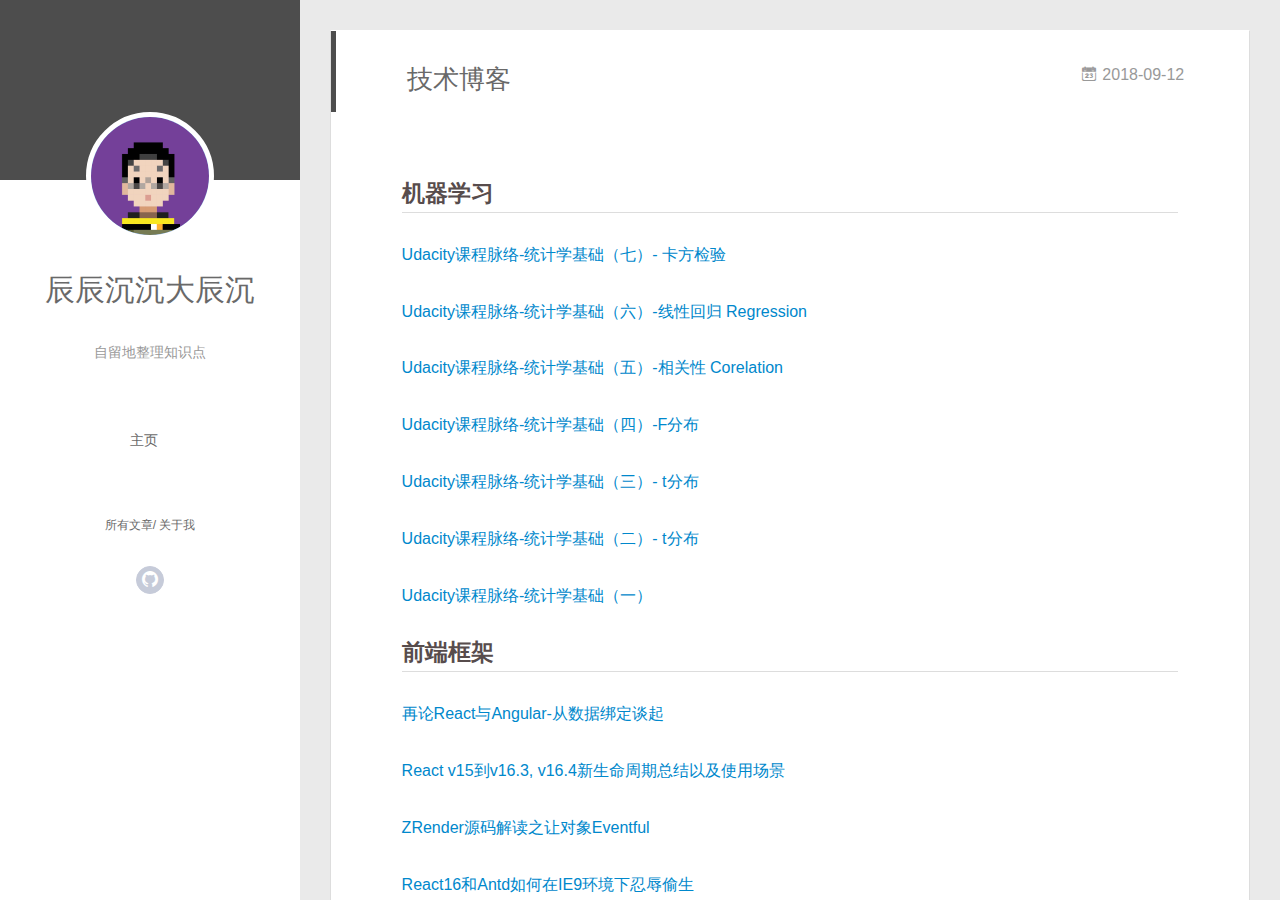
==== commit 458df638: "Site updated: 2018-11-27 09:50:45" ====
--- a/index.html
+++ b/index.html
@@ -155,7 +155,8 @@
     <div class="article-entry" itemprop="articleBody">
       
         <p><br></p>
-<h2 id="机器学习"><a href="#机器学习" class="headerlink" title="机器学习"></a>机器学习</h2><p><a href="https://blog.csdn.net/Napoleonxxx/article/details/82893008" target="_blank" rel="noopener">Udacity课程脉络-统计学基础（六）-线性回归 Regression</a></p>
+<h2 id="机器学习"><a href="#机器学习" class="headerlink" title="机器学习"></a>机器学习</h2><p><a href="https://blog.csdn.net/Napoleonxxx/article/details/84023366" target="_blank" rel="noopener">Udacity课程脉络-统计学基础（七）- 卡方检验</a></p>
+<p><a href="https://blog.csdn.net/Napoleonxxx/article/details/82893008" target="_blank" rel="noopener">Udacity课程脉络-统计学基础（六）-线性回归 Regression</a></p>
 <p><a href="https://blog.csdn.net/Napoleonxxx/article/details/82861995" target="_blank" rel="noopener">Udacity课程脉络-统计学基础（五）-相关性 Corelation</a></p>
 <p><a href="https://blog.csdn.net/Napoleonxxx/article/details/82748502" target="_blank" rel="noopener">Udacity课程脉络-统计学基础（四）-F分布</a></p>
 <p><a href="https://blog.csdn.net/Napoleonxxx/article/details/82391573" target="_blank" rel="noopener">Udacity课程脉络-统计学基础（三）- t分布</a></p>
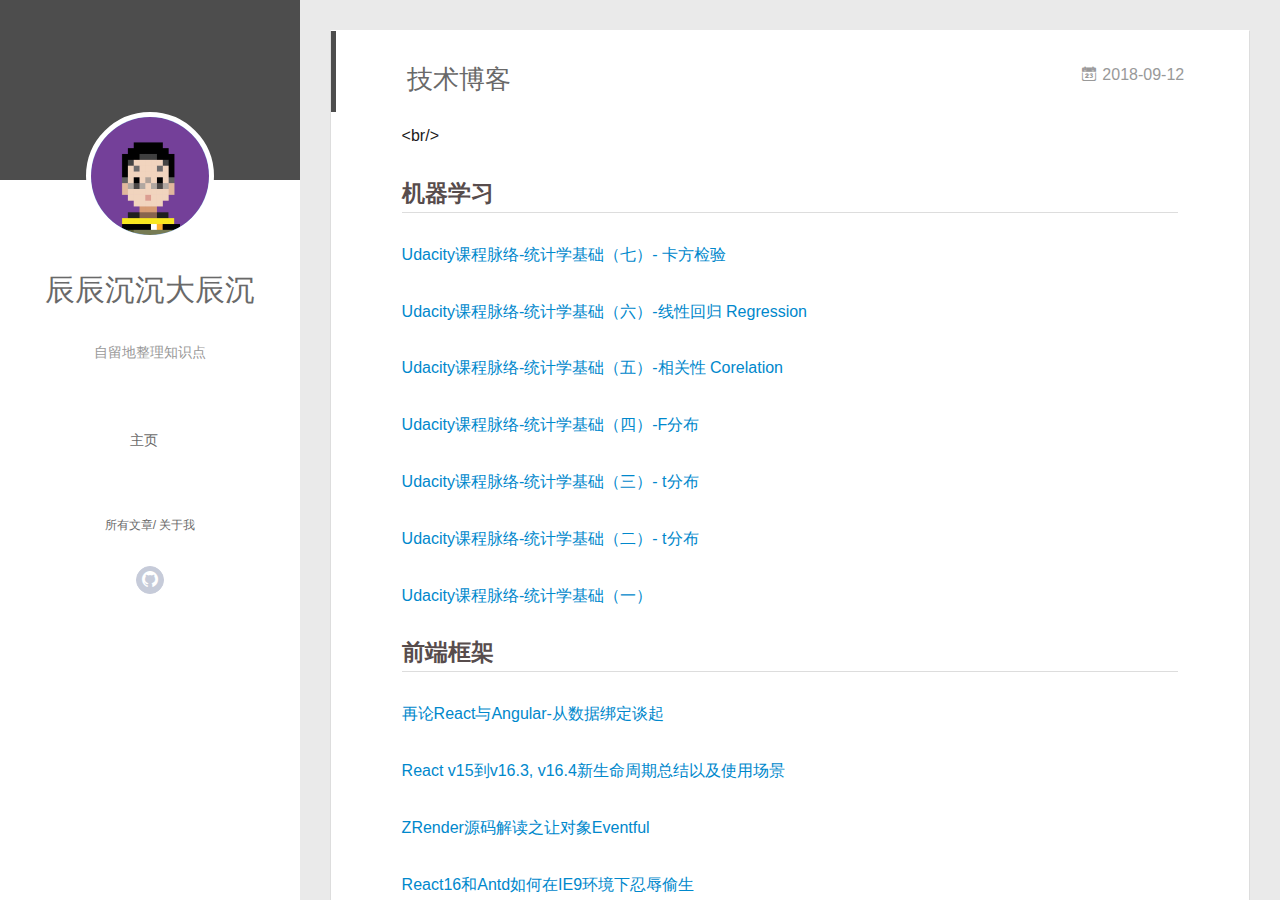
==== commit 68b5b507: "Site updated: 2018-12-14 11:14:16" ====
--- a/index.html
+++ b/index.html
@@ -154,42 +154,51 @@
     
     <div class="article-entry" itemprop="articleBody">
       
-        <p><br></p>
-<h2 id="机器学习"><a href="#机器学习" class="headerlink" title="机器学习"></a>机器学习</h2><p><a href="https://blog.csdn.net/Napoleonxxx/article/details/84023366" target="_blank" rel="noopener">Udacity课程脉络-统计学基础（七）- 卡方检验</a></p>
+        <p>&lt;br/&gt;</p>
+<h2>机器学习</h2>
+<p><a href="https://blog.csdn.net/Napoleonxxx/article/details/84023366" target="_blank" rel="noopener">Udacity课程脉络-统计学基础（七）- 卡方检验</a></p>
 <p><a href="https://blog.csdn.net/Napoleonxxx/article/details/82893008" target="_blank" rel="noopener">Udacity课程脉络-统计学基础（六）-线性回归 Regression</a></p>
 <p><a href="https://blog.csdn.net/Napoleonxxx/article/details/82861995" target="_blank" rel="noopener">Udacity课程脉络-统计学基础（五）-相关性 Corelation</a></p>
 <p><a href="https://blog.csdn.net/Napoleonxxx/article/details/82748502" target="_blank" rel="noopener">Udacity课程脉络-统计学基础（四）-F分布</a></p>
 <p><a href="https://blog.csdn.net/Napoleonxxx/article/details/82391573" target="_blank" rel="noopener">Udacity课程脉络-统计学基础（三）- t分布</a></p>
 <p><a href="https://blog.csdn.net/Napoleonxxx/article/details/82012004" target="_blank" rel="noopener">Udacity课程脉络-统计学基础（二）- t分布</a></p>
 <p><a href="https://blog.csdn.net/Napoleonxxx/article/details/81667883" target="_blank" rel="noopener">Udacity课程脉络-统计学基础（一）</a></p>
-<h2 id="前端框架"><a href="#前端框架" class="headerlink" title="前端框架"></a>前端框架</h2><p><a href="https://blog.csdn.net/Napoleonxxx/article/details/81352433" target="_blank" rel="noopener">再论React与Angular-从数据绑定谈起</a></p>
+<h2>前端框架</h2>
+<p><a href="https://blog.csdn.net/Napoleonxxx/article/details/81352433" target="_blank" rel="noopener">再论React与Angular-从数据绑定谈起</a></p>
 <p><a href="https://blog.csdn.net/Napoleonxxx/article/details/81120854" target="_blank" rel="noopener">React v15到v16.3, v16.4新生命周期总结以及使用场景</a></p>
 <p><a href="https://blog.csdn.net/Napoleonxxx/article/details/80766979" target="_blank" rel="noopener">ZRender源码解读之让对象Eventful</a></p>
 <p><a href="https://blog.csdn.net/Napoleonxxx/article/details/80426678" target="_blank" rel="noopener">React16和Antd如何在IE9环境下忍辱偷生</a></p>
 <p><a href="https://blog.csdn.net/Napoleonxxx/article/details/79327518" target="_blank" rel="noopener">从对Redux的使用看Angular2和React的设计差异</a></p>
-<p><a href="https://blog.csdn.net/Napoleonxxx/article/details/79325953" target="_blank" rel="noopener">Redux 异步数据流– thunk中间件源码解析</a></p>
+<p><a href="https://blog.csdn.net/Napoleonxxx/article/details/79325953" target="_blank" rel="noopener">Redux 异步数据流-- thunk中间件源码解析</a></p>
 <p><a href="https://blog.csdn.net/Napoleonxxx/article/details/79321062" target="_blank" rel="noopener">理解Redux底层原理从applyMiddleware开始</a></p>
 <p><a href="https://blog.csdn.net/Napoleonxxx/article/details/79305575" target="_blank" rel="noopener">Flux，Redux，Vuex整理总结</a></p>
 <p><a href="https://blog.csdn.net/Napoleonxxx/article/details/78928200" target="_blank" rel="noopener">Angular4 组件变化检测总结 (Change Detection)</a></p>
 <p><a href="https://blog.csdn.net/Napoleonxxx/article/details/78899560" target="_blank" rel="noopener">Angular4 生命周期总结</a></p>
 <p><a href="https://blog.csdn.net/Napoleonxxx/article/details/47323819" target="_blank" rel="noopener">第一篇Dojo的碎碎念</a></p>
-<h2 id="构建工具–Webpack"><a href="#构建工具–Webpack" class="headerlink" title="构建工具–Webpack"></a>构建工具–Webpack</h2><p><a href="https://blog.csdn.net/Napoleonxxx/article/details/82187008" target="_blank" rel="noopener">自制土枪-Webpack4 GitInfoPlugin</a></p>
+<h2>构建工具--Webpack</h2>
+<p><a href="https://blog.csdn.net/Napoleonxxx/article/details/82187008" target="_blank" rel="noopener">自制土枪-Webpack4 GitInfoPlugin</a></p>
 <p><a href="https://blog.csdn.net/Napoleonxxx/article/details/81975186" target="_blank" rel="noopener">Webpack4之SplitChunksPlugin规则</a></p>
 <p><a href="https://blog.csdn.net/Napoleonxxx/article/details/80292006" target="_blank" rel="noopener">IE9引发的血案-如何处理webpack打包后体积依然过大的css文件</a></p>
-<h2 id="Node"><a href="#Node" class="headerlink" title="Node"></a>Node</h2><p><a href="https://blog.csdn.net/Napoleonxxx/article/details/80143355" target="_blank" rel="noopener">NodeJs Stream的整理总结 (二) –双工流Duplex和Transform</a></p>
-<p><a href="https://blog.csdn.net/Napoleonxxx/article/details/80117528" target="_blank" rel="noopener">NodeJs Stream的整理总结 (一) –可读流与可写流</a></p>
-<h2 id="Javascript"><a href="#Javascript" class="headerlink" title="Javascript"></a>Javascript</h2><p><a href="https://blog.csdn.net/Napoleonxxx/article/details/79360501" target="_blank" rel="noopener">ES7之async/await 同步还是异步</a></p>
+<h2>Node</h2>
+<p><a href="https://blog.csdn.net/Napoleonxxx/article/details/80143355" target="_blank" rel="noopener">NodeJs Stream的整理总结 (二) --双工流Duplex和Transform</a></p>
+<p><a href="https://blog.csdn.net/Napoleonxxx/article/details/80117528" target="_blank" rel="noopener">NodeJs Stream的整理总结 (一) --可读流与可写流</a></p>
+<h2>Javascript</h2>
+<p><a href="https://blog.csdn.net/Napoleonxxx/article/details/79360501" target="_blank" rel="noopener">ES7之async/await 同步还是异步</a></p>
 <p><a href="https://blog.csdn.net/Napoleonxxx/article/details/79331144" target="_blank" rel="noopener">从RxJs到函数式编程, 观察者模式，迭代器模式</a></p>
 <p><a href="https://blog.csdn.net/Napoleonxxx/article/details/79322650" target="_blank" rel="noopener">从MVC到MVVM的意义之我见</a></p>
 <p><a href="https://blog.csdn.net/Napoleonxxx/article/details/78898652" target="_blank" rel="noopener">滚动条知识点之一： infinite scroll</a></p>
 <p><a href="https://blog.csdn.net/Napoleonxxx/article/details/78798554" target="_blank" rel="noopener">从e.target === e.currentTarget看js事件模型以及Jquery的坑</a></p>
 <p><a href="https://blog.csdn.net/Napoleonxxx/article/details/78571333" target="_blank" rel="noopener">偷偷吐槽：为什么表格结构不是移动优先（Why datatable is not mobile first style）</a></p>
 <p><a href="https://blog.csdn.net/Napoleonxxx/article/details/48318441" target="_blank" rel="noopener">一个不对的思路： js, cache, 浏览器后退按钮</a></p>
-<h2 id="CSS"><a href="#CSS" class="headerlink" title="CSS"></a>CSS</h2><p><a href="https://blog.csdn.net/Napoleonxxx/article/details/83536768" target="_blank" rel="noopener">CSS方言之webkit私有属性</a></p>
+<h2>CSS</h2>
+<p><a href="https://blog.csdn.net/Napoleonxxx/article/details/83536768" target="_blank" rel="noopener">CSS方言之webkit私有属性</a></p>
 <p><a href="https://blog.csdn.net/Napoleonxxx/article/details/78556006" target="_blank" rel="noopener">对淘宝双飞翼布局的的一点理解</a></p>
 <p><a href="https://blog.csdn.net/Napoleonxxx/article/details/47403917" target="_blank" rel="noopener">纵向滚动条，clientHeight, offsetHeight</a></p>
-<h2 id="浏览器兼容性"><a href="#浏览器兼容性" class="headerlink" title="浏览器兼容性"></a>浏览器兼容性</h2><p><a href="https://blog.csdn.net/Napoleonxxx/article/details/47298231" target="_blank" rel="noopener">FireFox 下关于textarea纵向滚动条的问题（when rows=1）</a></p>
+<h2>浏览器兼容性</h2>
+<p><a href="https://blog.csdn.net/Napoleonxxx/article/details/47298231" target="_blank" rel="noopener">FireFox 下关于textarea纵向滚动条的问题（when rows=1）</a></p>
 <p><a href="https://blog.csdn.net/Napoleonxxx/article/details/47283861" target="_blank" rel="noopener">IE9 中行内元素word-wrap失效分析</a></p>
+<h2>用户体验</h2>
+<p><a href="https://blog.csdn.net/Napoleonxxx/article/details/84870143" target="_blank" rel="noopener">步步提高网站体验系列之——骨架屏</a></p>
 
       
 
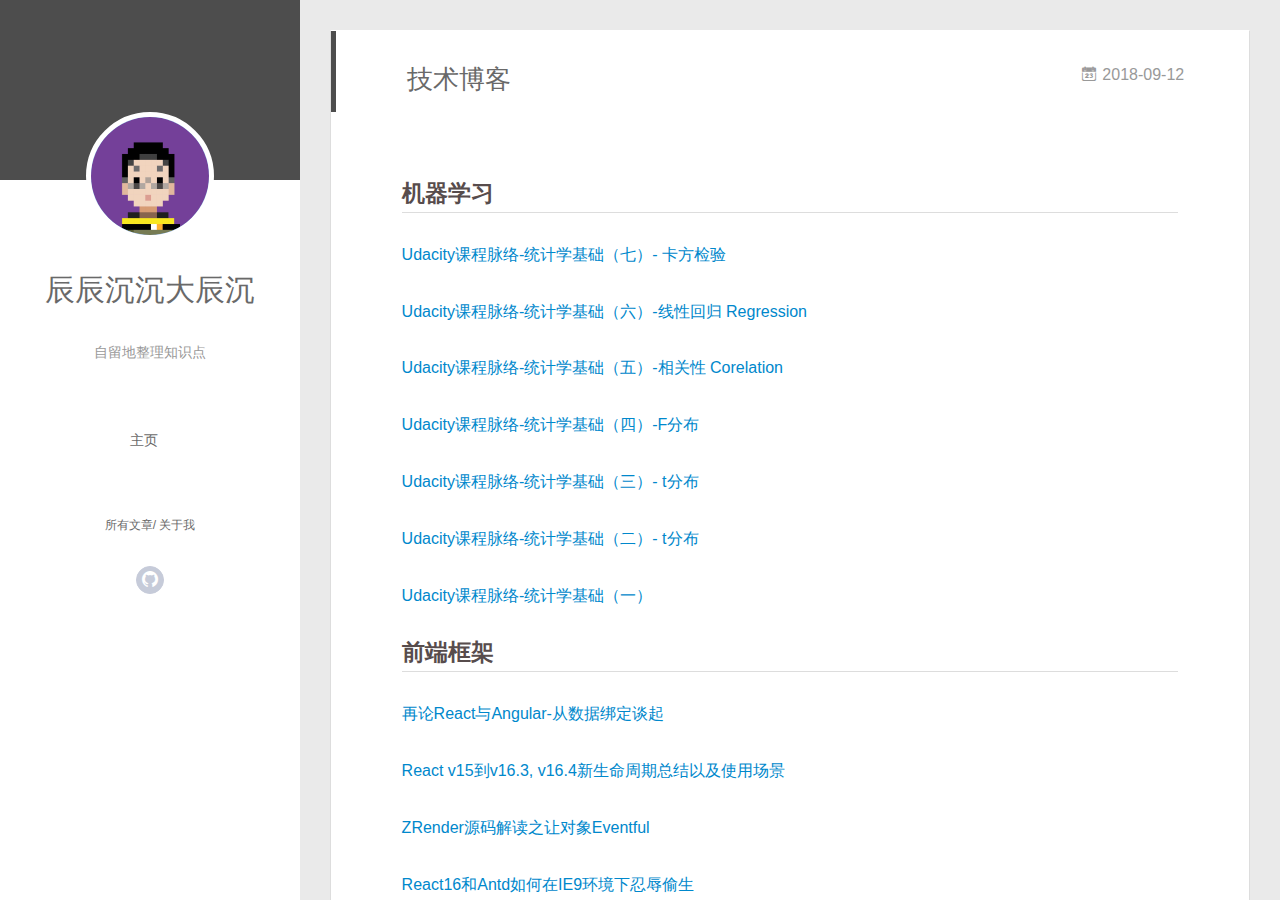
==== commit f82b7beb: "Site updated: 2018-12-19 20:22:30" ====
--- a/index.html
+++ b/index.html
@@ -154,50 +154,46 @@
     
     <div class="article-entry" itemprop="articleBody">
       
-        <p>&lt;br/&gt;</p>
-<h2>机器学习</h2>
-<p><a href="https://blog.csdn.net/Napoleonxxx/article/details/84023366" target="_blank" rel="noopener">Udacity课程脉络-统计学基础（七）- 卡方检验</a></p>
+        <p><br></p>
+<h2 id="机器学习"><a href="#机器学习" class="headerlink" title="机器学习"></a>机器学习</h2><p><a href="https://blog.csdn.net/Napoleonxxx/article/details/84023366" target="_blank" rel="noopener">Udacity课程脉络-统计学基础（七）- 卡方检验</a></p>
 <p><a href="https://blog.csdn.net/Napoleonxxx/article/details/82893008" target="_blank" rel="noopener">Udacity课程脉络-统计学基础（六）-线性回归 Regression</a></p>
 <p><a href="https://blog.csdn.net/Napoleonxxx/article/details/82861995" target="_blank" rel="noopener">Udacity课程脉络-统计学基础（五）-相关性 Corelation</a></p>
 <p><a href="https://blog.csdn.net/Napoleonxxx/article/details/82748502" target="_blank" rel="noopener">Udacity课程脉络-统计学基础（四）-F分布</a></p>
 <p><a href="https://blog.csdn.net/Napoleonxxx/article/details/82391573" target="_blank" rel="noopener">Udacity课程脉络-统计学基础（三）- t分布</a></p>
 <p><a href="https://blog.csdn.net/Napoleonxxx/article/details/82012004" target="_blank" rel="noopener">Udacity课程脉络-统计学基础（二）- t分布</a></p>
 <p><a href="https://blog.csdn.net/Napoleonxxx/article/details/81667883" target="_blank" rel="noopener">Udacity课程脉络-统计学基础（一）</a></p>
-<h2>前端框架</h2>
-<p><a href="https://blog.csdn.net/Napoleonxxx/article/details/81352433" target="_blank" rel="noopener">再论React与Angular-从数据绑定谈起</a></p>
+<h2 id="前端框架"><a href="#前端框架" class="headerlink" title="前端框架"></a>前端框架</h2><p><a href="https://blog.csdn.net/Napoleonxxx/article/details/81352433" target="_blank" rel="noopener">再论React与Angular-从数据绑定谈起</a></p>
 <p><a href="https://blog.csdn.net/Napoleonxxx/article/details/81120854" target="_blank" rel="noopener">React v15到v16.3, v16.4新生命周期总结以及使用场景</a></p>
 <p><a href="https://blog.csdn.net/Napoleonxxx/article/details/80766979" target="_blank" rel="noopener">ZRender源码解读之让对象Eventful</a></p>
 <p><a href="https://blog.csdn.net/Napoleonxxx/article/details/80426678" target="_blank" rel="noopener">React16和Antd如何在IE9环境下忍辱偷生</a></p>
 <p><a href="https://blog.csdn.net/Napoleonxxx/article/details/79327518" target="_blank" rel="noopener">从对Redux的使用看Angular2和React的设计差异</a></p>
-<p><a href="https://blog.csdn.net/Napoleonxxx/article/details/79325953" target="_blank" rel="noopener">Redux 异步数据流-- thunk中间件源码解析</a></p>
+<p><a href="https://blog.csdn.net/Napoleonxxx/article/details/79325953" target="_blank" rel="noopener">Redux 异步数据流– thunk中间件源码解析</a></p>
 <p><a href="https://blog.csdn.net/Napoleonxxx/article/details/79321062" target="_blank" rel="noopener">理解Redux底层原理从applyMiddleware开始</a></p>
 <p><a href="https://blog.csdn.net/Napoleonxxx/article/details/79305575" target="_blank" rel="noopener">Flux，Redux，Vuex整理总结</a></p>
 <p><a href="https://blog.csdn.net/Napoleonxxx/article/details/78928200" target="_blank" rel="noopener">Angular4 组件变化检测总结 (Change Detection)</a></p>
 <p><a href="https://blog.csdn.net/Napoleonxxx/article/details/78899560" target="_blank" rel="noopener">Angular4 生命周期总结</a></p>
 <p><a href="https://blog.csdn.net/Napoleonxxx/article/details/47323819" target="_blank" rel="noopener">第一篇Dojo的碎碎念</a></p>
-<h2>构建工具--Webpack</h2>
-<p><a href="https://blog.csdn.net/Napoleonxxx/article/details/82187008" target="_blank" rel="noopener">自制土枪-Webpack4 GitInfoPlugin</a></p>
+<h2 id="构建工具–Webpack"><a href="#构建工具–Webpack" class="headerlink" title="构建工具–Webpack"></a>构建工具–Webpack</h2><p><a href="https://blog.csdn.net/Napoleonxxx/article/details/82187008" target="_blank" rel="noopener">自制土枪-Webpack4 GitInfoPlugin</a></p>
 <p><a href="https://blog.csdn.net/Napoleonxxx/article/details/81975186" target="_blank" rel="noopener">Webpack4之SplitChunksPlugin规则</a></p>
 <p><a href="https://blog.csdn.net/Napoleonxxx/article/details/80292006" target="_blank" rel="noopener">IE9引发的血案-如何处理webpack打包后体积依然过大的css文件</a></p>
-<h2>Node</h2>
-<p><a href="https://blog.csdn.net/Napoleonxxx/article/details/80143355" target="_blank" rel="noopener">NodeJs Stream的整理总结 (二) --双工流Duplex和Transform</a></p>
-<p><a href="https://blog.csdn.net/Napoleonxxx/article/details/80117528" target="_blank" rel="noopener">NodeJs Stream的整理总结 (一) --可读流与可写流</a></p>
-<h2>Javascript</h2>
-<p><a href="https://blog.csdn.net/Napoleonxxx/article/details/79360501" target="_blank" rel="noopener">ES7之async/await 同步还是异步</a></p>
+<h2 id="Node"><a href="#Node" class="headerlink" title="Node"></a>Node</h2><p><a href="https://blog.csdn.net/Napoleonxxx/article/details/80143355" target="_blank" rel="noopener">NodeJs Stream的整理总结 (二) –双工流Duplex和Transform</a></p>
+<p><a href="https://blog.csdn.net/Napoleonxxx/article/details/80117528" target="_blank" rel="noopener">NodeJs Stream的整理总结 (一) –可读流与可写流</a></p>
+<h2 id="Javascript"><a href="#Javascript" class="headerlink" title="Javascript"></a>Javascript</h2><p><a href="https://blog.csdn.net/Napoleonxxx/article/details/79360501" target="_blank" rel="noopener">ES7之async/await 同步还是异步</a></p>
 <p><a href="https://blog.csdn.net/Napoleonxxx/article/details/79331144" target="_blank" rel="noopener">从RxJs到函数式编程, 观察者模式，迭代器模式</a></p>
 <p><a href="https://blog.csdn.net/Napoleonxxx/article/details/79322650" target="_blank" rel="noopener">从MVC到MVVM的意义之我见</a></p>
 <p><a href="https://blog.csdn.net/Napoleonxxx/article/details/78898652" target="_blank" rel="noopener">滚动条知识点之一： infinite scroll</a></p>
 <p><a href="https://blog.csdn.net/Napoleonxxx/article/details/78798554" target="_blank" rel="noopener">从e.target === e.currentTarget看js事件模型以及Jquery的坑</a></p>
 <p><a href="https://blog.csdn.net/Napoleonxxx/article/details/78571333" target="_blank" rel="noopener">偷偷吐槽：为什么表格结构不是移动优先（Why datatable is not mobile first style）</a></p>
 <p><a href="https://blog.csdn.net/Napoleonxxx/article/details/48318441" target="_blank" rel="noopener">一个不对的思路： js, cache, 浏览器后退按钮</a></p>
-<h2>CSS</h2>
-<p><a href="https://blog.csdn.net/Napoleonxxx/article/details/83536768" target="_blank" rel="noopener">CSS方言之webkit私有属性</a></p>
+<h2 id="CSS"><a href="#CSS" class="headerlink" title="CSS"></a>CSS</h2><p><a href="https://blog.csdn.net/Napoleonxxx/article/details/83536768" target="_blank" rel="noopener">CSS方言之webkit私有属性</a></p>
 <p><a href="https://blog.csdn.net/Napoleonxxx/article/details/78556006" target="_blank" rel="noopener">对淘宝双飞翼布局的的一点理解</a></p>
 <p><a href="https://blog.csdn.net/Napoleonxxx/article/details/47403917" target="_blank" rel="noopener">纵向滚动条，clientHeight, offsetHeight</a></p>
-<h2>浏览器兼容性</h2>
-<p><a href="https://blog.csdn.net/Napoleonxxx/article/details/47298231" target="_blank" rel="noopener">FireFox 下关于textarea纵向滚动条的问题（when rows=1）</a></p>
+<h2 id="浏览器兼容性"><a href="#浏览器兼容性" class="headerlink" title="浏览器兼容性"></a>浏览器兼容性</h2><p><a href="https://blog.csdn.net/Napoleonxxx/article/details/47298231" target="_blank" rel="noopener">FireFox 下关于textarea纵向滚动条的问题（when rows=1）</a></p>
 <p><a href="https://blog.csdn.net/Napoleonxxx/article/details/47283861" target="_blank" rel="noopener">IE9 中行内元素word-wrap失效分析</a></p>
-<h2>用户体验</h2>
+<h2 id="用户体验"><a href="#用户体验" class="headerlink" title="用户体验"></a>用户体验</h2><p><a href="https://blog.csdn.net/Napoleonxxx/article/details/85077418" target="_blank" rel="noopener">玩转Lighthouse—全方位提高网站各项指标的实践</a></p>
+<p><a href="https://blog.csdn.net/Napoleonxxx/article/details/85065629" target="_blank" rel="noopener">步步提高网站体验系列之——PWA（Notification 消息通知）</a></p>
+<p><a href="https://blog.csdn.net/Napoleonxxx/article/details/85061011" target="_blank" rel="noopener">步步提高网站体验系列之——PWA（Manifest）</a></p>
+<p><a href="https://blog.csdn.net/Napoleonxxx/article/details/84990785" target="_blank" rel="noopener">步步提高网站体验系列之——PWA（Service Worker）</a></p>
 <p><a href="https://blog.csdn.net/Napoleonxxx/article/details/84870143" target="_blank" rel="noopener">步步提高网站体验系列之——骨架屏</a></p>
 
       
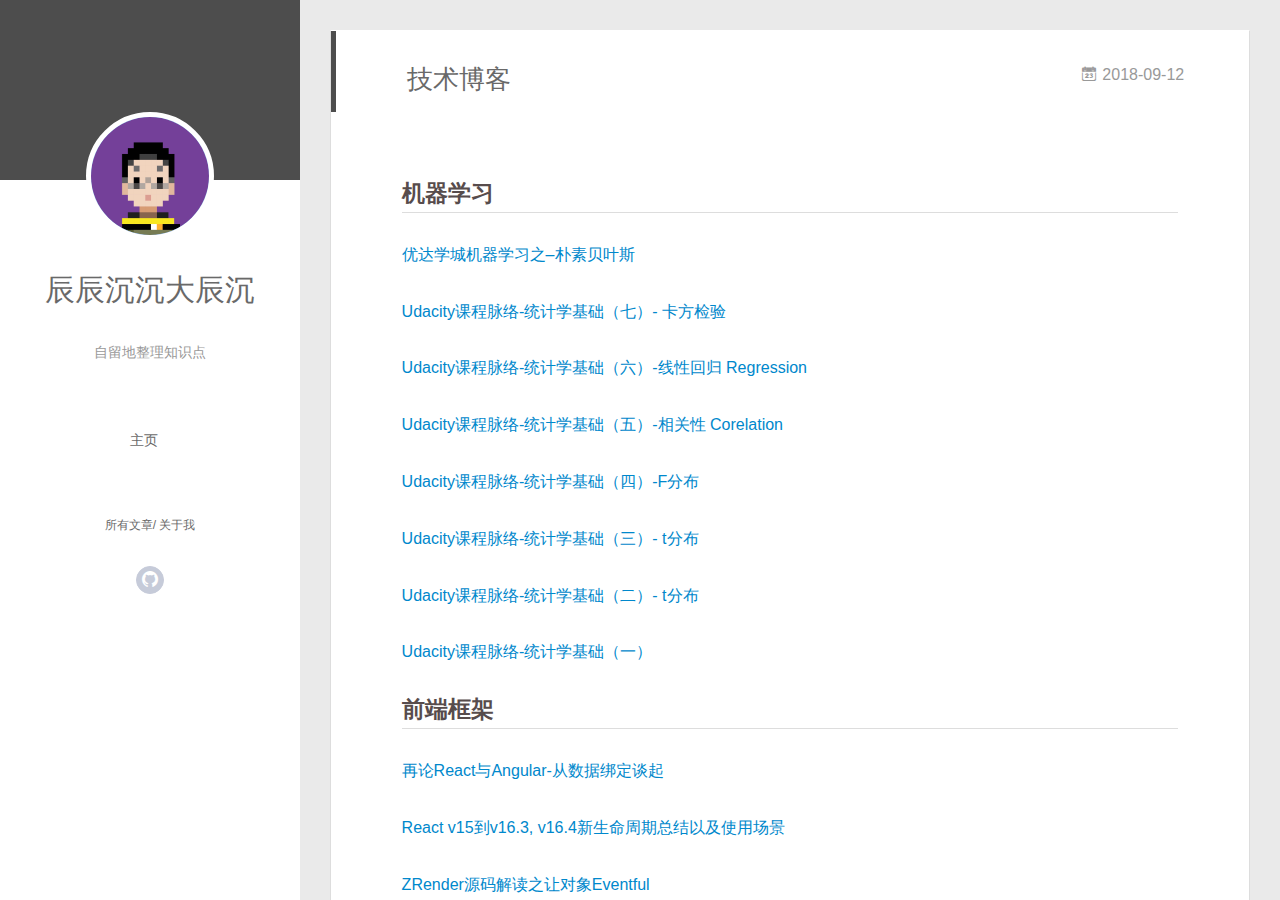
==== commit 5ac140aa: "Site updated: 2019-01-10 20:00:55" ====
--- a/index.html
+++ b/index.html
@@ -155,7 +155,8 @@
     <div class="article-entry" itemprop="articleBody">
       
         <p><br></p>
-<h2 id="机器学习"><a href="#机器学习" class="headerlink" title="机器学习"></a>机器学习</h2><p><a href="https://blog.csdn.net/Napoleonxxx/article/details/84023366" target="_blank" rel="noopener">Udacity课程脉络-统计学基础（七）- 卡方检验</a></p>
+<h2 id="机器学习"><a href="#机器学习" class="headerlink" title="机器学习"></a>机器学习</h2><p><a href="https://blog.csdn.net/Napoleonxxx/article/details/84949757" target="_blank" rel="noopener">优达学城机器学习之–朴素贝叶斯</a></p>
+<p><a href="https://blog.csdn.net/Napoleonxxx/article/details/84023366" target="_blank" rel="noopener">Udacity课程脉络-统计学基础（七）- 卡方检验</a></p>
 <p><a href="https://blog.csdn.net/Napoleonxxx/article/details/82893008" target="_blank" rel="noopener">Udacity课程脉络-统计学基础（六）-线性回归 Regression</a></p>
 <p><a href="https://blog.csdn.net/Napoleonxxx/article/details/82861995" target="_blank" rel="noopener">Udacity课程脉络-统计学基础（五）-相关性 Corelation</a></p>
 <p><a href="https://blog.csdn.net/Napoleonxxx/article/details/82748502" target="_blank" rel="noopener">Udacity课程脉络-统计学基础（四）-F分布</a></p>
@@ -247,7 +248,7 @@
   <div class="outer">
     <div id="footer-info">
     	<div class="footer-left">
-    		&copy; 2018 辰辰沉沉大辰沉
+    		&copy; 2019 辰辰沉沉大辰沉
     	</div>
       	<div class="footer-right">
       		<a href="http://hexo.io/" target="_blank">Hexo</a>  Theme <a href="https://github.com/litten/hexo-theme-yilia" target="_blank">Yilia</a> by Litten
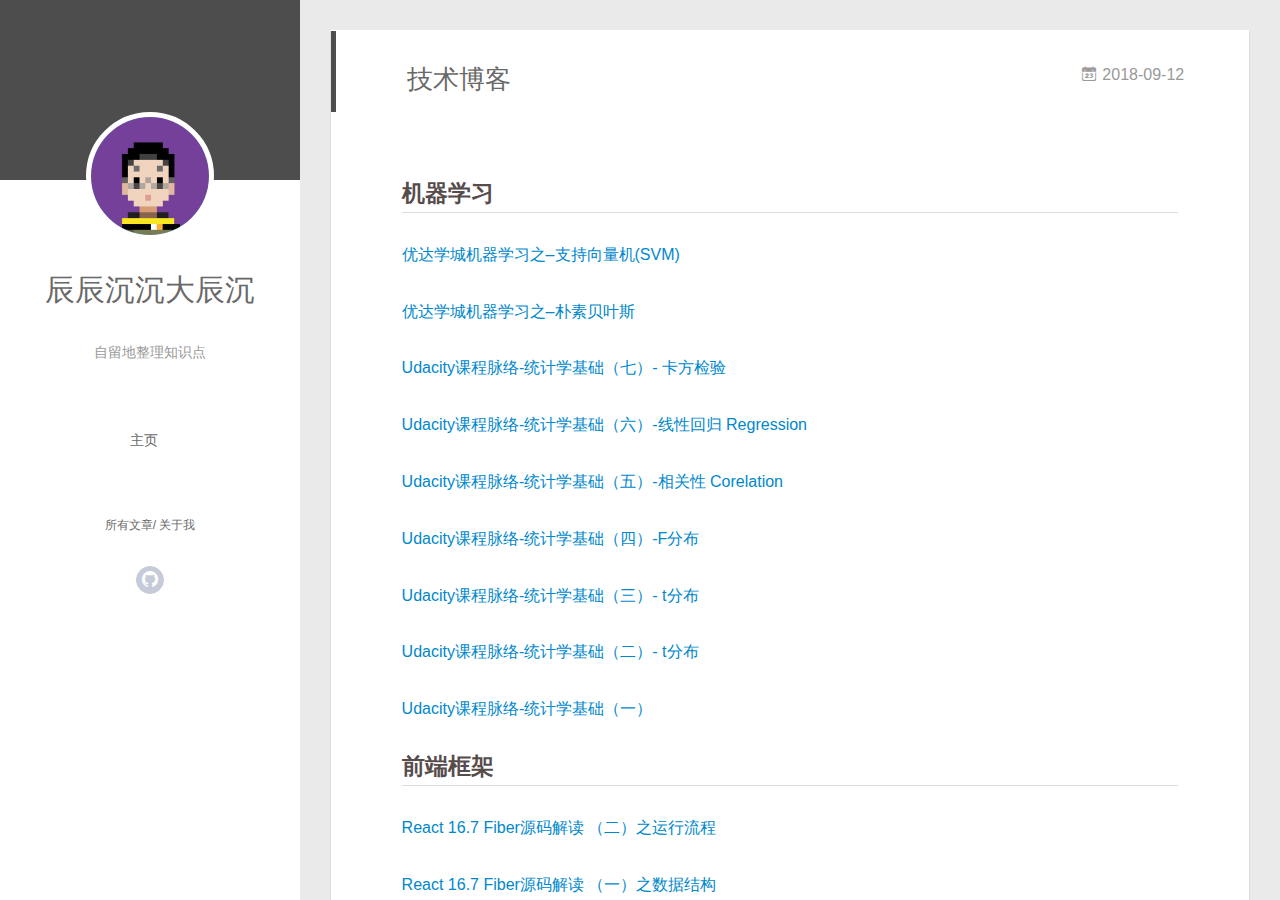
==== commit cf0d54dd: "Site updated: 2019-02-01 17:28:30" ====
--- a/index.html
+++ b/index.html
@@ -155,7 +155,8 @@
     <div class="article-entry" itemprop="articleBody">
       
         <p><br></p>
-<h2 id="机器学习"><a href="#机器学习" class="headerlink" title="机器学习"></a>机器学习</h2><p><a href="https://blog.csdn.net/Napoleonxxx/article/details/84949757" target="_blank" rel="noopener">优达学城机器学习之–朴素贝叶斯</a></p>
+<h2 id="机器学习"><a href="#机器学习" class="headerlink" title="机器学习"></a>机器学习</h2><p><a href="https://blog.csdn.net/Napoleonxxx/article/details/85985239" target="_blank" rel="noopener">优达学城机器学习之–支持向量机(SVM)</a></p>
+<p><a href="https://blog.csdn.net/Napoleonxxx/article/details/84949757" target="_blank" rel="noopener">优达学城机器学习之–朴素贝叶斯</a></p>
 <p><a href="https://blog.csdn.net/Napoleonxxx/article/details/84023366" target="_blank" rel="noopener">Udacity课程脉络-统计学基础（七）- 卡方检验</a></p>
 <p><a href="https://blog.csdn.net/Napoleonxxx/article/details/82893008" target="_blank" rel="noopener">Udacity课程脉络-统计学基础（六）-线性回归 Regression</a></p>
 <p><a href="https://blog.csdn.net/Napoleonxxx/article/details/82861995" target="_blank" rel="noopener">Udacity课程脉络-统计学基础（五）-相关性 Corelation</a></p>
@@ -163,7 +164,9 @@
 <p><a href="https://blog.csdn.net/Napoleonxxx/article/details/82391573" target="_blank" rel="noopener">Udacity课程脉络-统计学基础（三）- t分布</a></p>
 <p><a href="https://blog.csdn.net/Napoleonxxx/article/details/82012004" target="_blank" rel="noopener">Udacity课程脉络-统计学基础（二）- t分布</a></p>
 <p><a href="https://blog.csdn.net/Napoleonxxx/article/details/81667883" target="_blank" rel="noopener">Udacity课程脉络-统计学基础（一）</a></p>
-<h2 id="前端框架"><a href="#前端框架" class="headerlink" title="前端框架"></a>前端框架</h2><p><a href="https://blog.csdn.net/Napoleonxxx/article/details/81352433" target="_blank" rel="noopener">再论React与Angular-从数据绑定谈起</a></p>
+<h2 id="前端框架"><a href="#前端框架" class="headerlink" title="前端框架"></a>前端框架</h2><p><a href="https://blog.csdn.net/Napoleonxxx/article/details/86706088" target="_blank" rel="noopener">React 16.7 Fiber源码解读 （二）之运行流程</a></p>
+<p><a href="https://blog.csdn.net/Napoleonxxx/article/details/86568941" target="_blank" rel="noopener">React 16.7 Fiber源码解读 （一）之数据结构</a></p>
+<p><a href="https://blog.csdn.net/Napoleonxxx/article/details/81352433" target="_blank" rel="noopener">再论React与Angular-从数据绑定谈起</a></p>
 <p><a href="https://blog.csdn.net/Napoleonxxx/article/details/81120854" target="_blank" rel="noopener">React v15到v16.3, v16.4新生命周期总结以及使用场景</a></p>
 <p><a href="https://blog.csdn.net/Napoleonxxx/article/details/80766979" target="_blank" rel="noopener">ZRender源码解读之让对象Eventful</a></p>
 <p><a href="https://blog.csdn.net/Napoleonxxx/article/details/80426678" target="_blank" rel="noopener">React16和Antd如何在IE9环境下忍辱偷生</a></p>
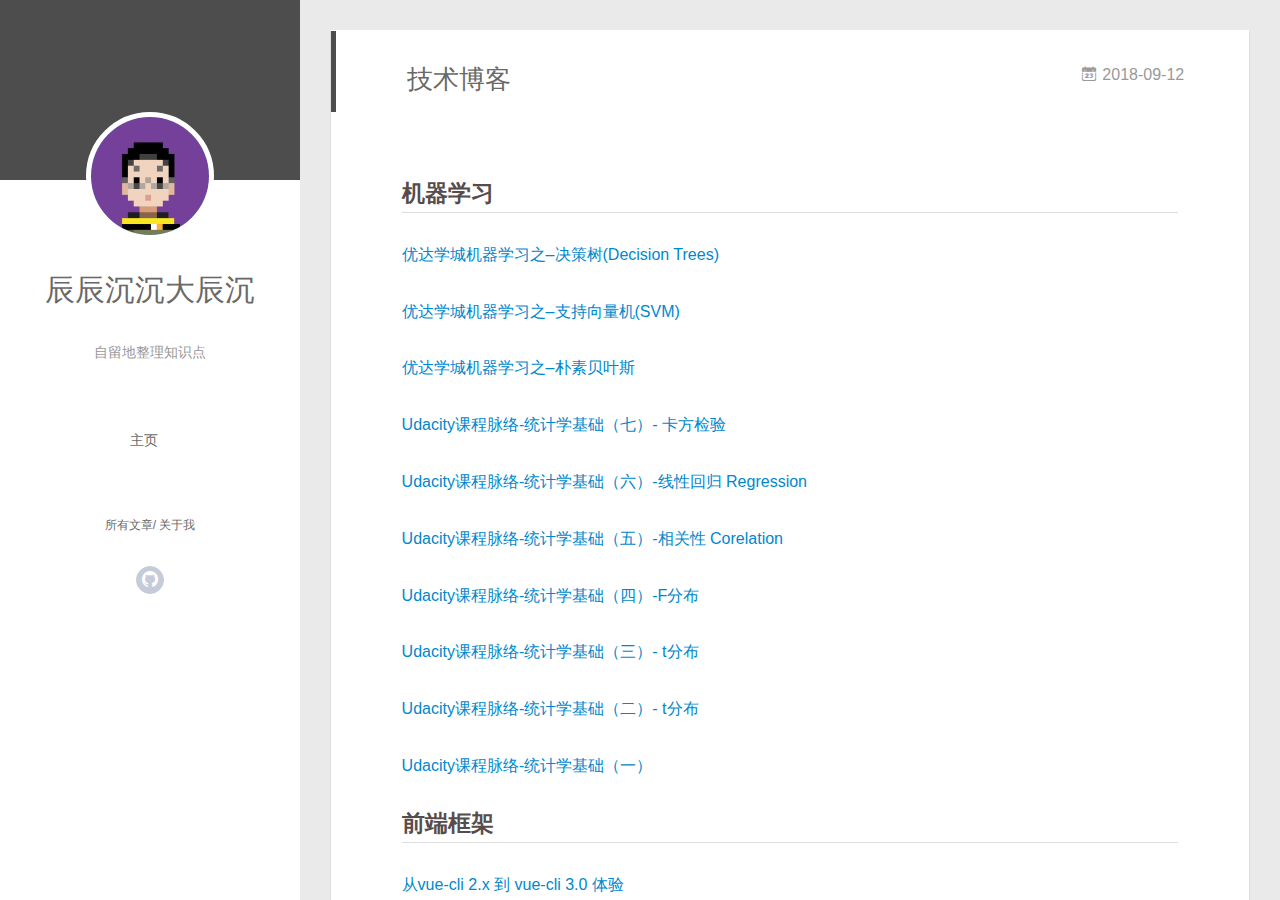
==== commit 6abb0ce4: "Site updated: 2019-03-13 20:42:38" ====
--- a/index.html
+++ b/index.html
@@ -155,7 +155,8 @@
     <div class="article-entry" itemprop="articleBody">
       
         <p><br></p>
-<h2 id="机器学习"><a href="#机器学习" class="headerlink" title="机器学习"></a>机器学习</h2><p><a href="https://blog.csdn.net/Napoleonxxx/article/details/85985239" target="_blank" rel="noopener">优达学城机器学习之–支持向量机(SVM)</a></p>
+<h2 id="机器学习"><a href="#机器学习" class="headerlink" title="机器学习"></a>机器学习</h2><p><a href="https://blog.csdn.net/Napoleonxxx/article/details/87341299" target="_blank" rel="noopener">优达学城机器学习之–决策树(Decision Trees)</a></p>
+<p><a href="https://blog.csdn.net/Napoleonxxx/article/details/85985239" target="_blank" rel="noopener">优达学城机器学习之–支持向量机(SVM)</a></p>
 <p><a href="https://blog.csdn.net/Napoleonxxx/article/details/84949757" target="_blank" rel="noopener">优达学城机器学习之–朴素贝叶斯</a></p>
 <p><a href="https://blog.csdn.net/Napoleonxxx/article/details/84023366" target="_blank" rel="noopener">Udacity课程脉络-统计学基础（七）- 卡方检验</a></p>
 <p><a href="https://blog.csdn.net/Napoleonxxx/article/details/82893008" target="_blank" rel="noopener">Udacity课程脉络-统计学基础（六）-线性回归 Regression</a></p>
@@ -164,7 +165,8 @@
 <p><a href="https://blog.csdn.net/Napoleonxxx/article/details/82391573" target="_blank" rel="noopener">Udacity课程脉络-统计学基础（三）- t分布</a></p>
 <p><a href="https://blog.csdn.net/Napoleonxxx/article/details/82012004" target="_blank" rel="noopener">Udacity课程脉络-统计学基础（二）- t分布</a></p>
 <p><a href="https://blog.csdn.net/Napoleonxxx/article/details/81667883" target="_blank" rel="noopener">Udacity课程脉络-统计学基础（一）</a></p>
-<h2 id="前端框架"><a href="#前端框架" class="headerlink" title="前端框架"></a>前端框架</h2><p><a href="https://blog.csdn.net/Napoleonxxx/article/details/86706088" target="_blank" rel="noopener">React 16.7 Fiber源码解读 （二）之运行流程</a></p>
+<h2 id="前端框架"><a href="#前端框架" class="headerlink" title="前端框架"></a>前端框架</h2><p><a href="https://blog.csdn.net/Napoleonxxx/article/details/87923079" target="_blank" rel="noopener">从vue-cli 2.x 到 vue-cli 3.0 体验</a></p>
+<p><a href="https://blog.csdn.net/Napoleonxxx/article/details/86706088" target="_blank" rel="noopener">React 16.7 Fiber源码解读 （二）之运行流程</a></p>
 <p><a href="https://blog.csdn.net/Napoleonxxx/article/details/86568941" target="_blank" rel="noopener">React 16.7 Fiber源码解读 （一）之数据结构</a></p>
 <p><a href="https://blog.csdn.net/Napoleonxxx/article/details/81352433" target="_blank" rel="noopener">再论React与Angular-从数据绑定谈起</a></p>
 <p><a href="https://blog.csdn.net/Napoleonxxx/article/details/81120854" target="_blank" rel="noopener">React v15到v16.3, v16.4新生命周期总结以及使用场景</a></p>
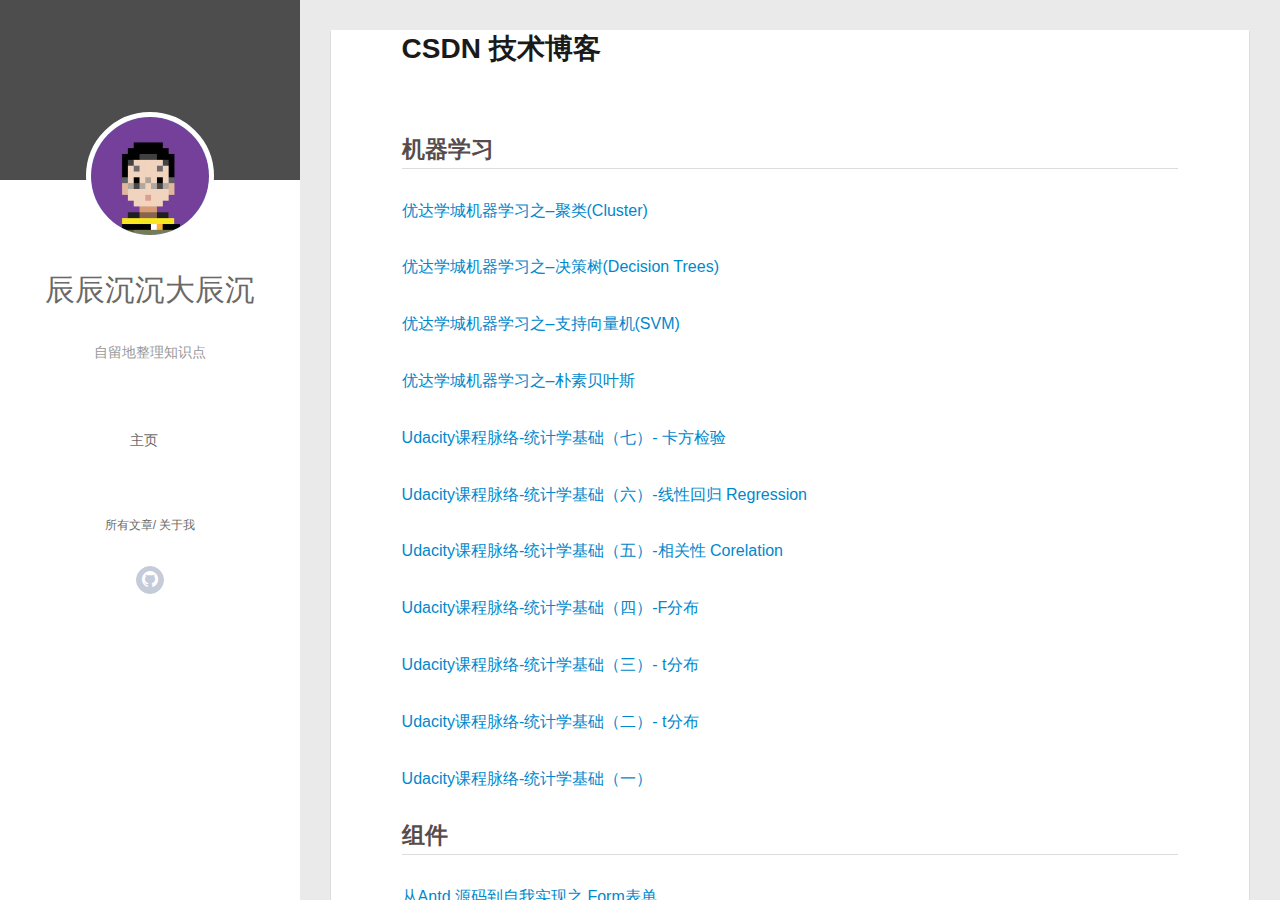
==== commit 1462a192: "Site updated: 2019-06-04 09:45:35" ====
--- a/index.html
+++ b/index.html
@@ -137,25 +137,11 @@
     <article id="post-CSDN博客" class="article article-type-post  article-index" itemscope itemprop="blogPost">
   <div class="article-inner">
     
-      <header class="article-header">
-        
-  
-    <h1 itemprop="name">
-      <a class="article-title" href="/2018/09/12/CSDN博客/">技术博客</a>
-    </h1>
-  
-
-        
-        <a href="/2018/09/12/CSDN博客/" class="archive-article-date">
-  	<time datetime="2018-09-12T03:05:47.921Z" itemprop="datePublished"><i class="icon-calendar icon"></i>2018-09-12</time>
-</a>
-        
-      </header>
-    
     <div class="article-entry" itemprop="articleBody">
       
-        <p><br></p>
-<h2 id="机器学习"><a href="#机器学习" class="headerlink" title="机器学习"></a>机器学习</h2><p><a href="https://blog.csdn.net/Napoleonxxx/article/details/87341299" target="_blank" rel="noopener">优达学城机器学习之–决策树(Decision Trees)</a></p>
+        <h1 id="CSDN-技术博客"><a href="#CSDN-技术博客" class="headerlink" title="CSDN 技术博客"></a>CSDN 技术博客</h1><p><br></p>
+<h2 id="机器学习"><a href="#机器学习" class="headerlink" title="机器学习"></a>机器学习</h2><p><a href="https://blog.csdn.net/Napoleonxxx/article/details/88786068" target="_blank" rel="noopener">优达学城机器学习之–聚类(Cluster)</a></p>
+<p><a href="https://blog.csdn.net/Napoleonxxx/article/details/87341299" target="_blank" rel="noopener">优达学城机器学习之–决策树(Decision Trees)</a></p>
 <p><a href="https://blog.csdn.net/Napoleonxxx/article/details/85985239" target="_blank" rel="noopener">优达学城机器学习之–支持向量机(SVM)</a></p>
 <p><a href="https://blog.csdn.net/Napoleonxxx/article/details/84949757" target="_blank" rel="noopener">优达学城机器学习之–朴素贝叶斯</a></p>
 <p><a href="https://blog.csdn.net/Napoleonxxx/article/details/84023366" target="_blank" rel="noopener">Udacity课程脉络-统计学基础（七）- 卡方检验</a></p>
@@ -165,7 +151,13 @@
 <p><a href="https://blog.csdn.net/Napoleonxxx/article/details/82391573" target="_blank" rel="noopener">Udacity课程脉络-统计学基础（三）- t分布</a></p>
 <p><a href="https://blog.csdn.net/Napoleonxxx/article/details/82012004" target="_blank" rel="noopener">Udacity课程脉络-统计学基础（二）- t分布</a></p>
 <p><a href="https://blog.csdn.net/Napoleonxxx/article/details/81667883" target="_blank" rel="noopener">Udacity课程脉络-统计学基础（一）</a></p>
-<h2 id="前端框架"><a href="#前端框架" class="headerlink" title="前端框架"></a>前端框架</h2><p><a href="https://blog.csdn.net/Napoleonxxx/article/details/87923079" target="_blank" rel="noopener">从vue-cli 2.x 到 vue-cli 3.0 体验</a></p>
+<h2 id="组件"><a href="#组件" class="headerlink" title="组件"></a>组件</h2><p><a href="https://blog.csdn.net/Napoleonxxx/article/details/89363183" target="_blank" rel="noopener">从Antd 源码到自我实现之 Form表单</a></p>
+<p><a href="https://blog.csdn.net/Napoleonxxx/article/details/89425234" target="_blank" rel="noopener">从Antd 源码到自我实现之 Grid 栅格系统</a></p>
+<p><a href="https://blog.csdn.net/Napoleonxxx/article/details/89486265" target="_blank" rel="noopener">React 实现 Modal 思路简述</a></p>
+<p><a href="https://blog.csdn.net/Napoleonxxx/article/details/90199670" target="_blank" rel="noopener">从Antd 源码到自我实现之 Menu 导航菜单</a></p>
+<h2 id="前端框架"><a href="#前端框架" class="headerlink" title="前端框架"></a>前端框架</h2><p><a href="https://blog.csdn.net/Napoleonxxx/article/details/88648055" target="_blank" rel="noopener">AWorkflow : 一个用于快速构建各种关系图的库</a></p>
+<p><a href="https://blog.csdn.net/Napoleonxxx/article/details/89202790" target="_blank" rel="noopener">从系统报错角度看 React 组件的的受控与非受控</a></p>
+<p><a href="https://blog.csdn.net/Napoleonxxx/article/details/87923079" target="_blank" rel="noopener">从vue-cli 2.x 到 vue-cli 3.0 体验</a></p>
 <p><a href="https://blog.csdn.net/Napoleonxxx/article/details/86706088" target="_blank" rel="noopener">React 16.7 Fiber源码解读 （二）之运行流程</a></p>
 <p><a href="https://blog.csdn.net/Napoleonxxx/article/details/86568941" target="_blank" rel="noopener">React 16.7 Fiber源码解读 （一）之数据结构</a></p>
 <p><a href="https://blog.csdn.net/Napoleonxxx/article/details/81352433" target="_blank" rel="noopener">再论React与Angular-从数据绑定谈起</a></p>
@@ -184,7 +176,9 @@
 <p><a href="https://blog.csdn.net/Napoleonxxx/article/details/80292006" target="_blank" rel="noopener">IE9引发的血案-如何处理webpack打包后体积依然过大的css文件</a></p>
 <h2 id="Node"><a href="#Node" class="headerlink" title="Node"></a>Node</h2><p><a href="https://blog.csdn.net/Napoleonxxx/article/details/80143355" target="_blank" rel="noopener">NodeJs Stream的整理总结 (二) –双工流Duplex和Transform</a></p>
 <p><a href="https://blog.csdn.net/Napoleonxxx/article/details/80117528" target="_blank" rel="noopener">NodeJs Stream的整理总结 (一) –可读流与可写流</a></p>
-<h2 id="Javascript"><a href="#Javascript" class="headerlink" title="Javascript"></a>Javascript</h2><p><a href="https://blog.csdn.net/Napoleonxxx/article/details/79360501" target="_blank" rel="noopener">ES7之async/await 同步还是异步</a></p>
+<h2 id="Javascript"><a href="#Javascript" class="headerlink" title="Javascript"></a>Javascript</h2><p><a href="https://blog.csdn.net/Napoleonxxx/article/details/90707243" target="_blank" rel="noopener">Promise的真正意义–不只为回调地狱</a></p>
+<p><a href="https://blog.csdn.net/Napoleonxxx/article/details/89010904" target="_blank" rel="noopener">HTML Attributes 与 DOM Properties</a></p>
+<p><a href="https://blog.csdn.net/Napoleonxxx/article/details/79360501" target="_blank" rel="noopener">ES7之async/await 同步还是异步</a></p>
 <p><a href="https://blog.csdn.net/Napoleonxxx/article/details/79331144" target="_blank" rel="noopener">从RxJs到函数式编程, 观察者模式，迭代器模式</a></p>
 <p><a href="https://blog.csdn.net/Napoleonxxx/article/details/79322650" target="_blank" rel="noopener">从MVC到MVVM的意义之我见</a></p>
 <p><a href="https://blog.csdn.net/Napoleonxxx/article/details/78898652" target="_blank" rel="noopener">滚动条知识点之一： infinite scroll</a></p>
@@ -201,6 +195,8 @@
 <p><a href="https://blog.csdn.net/Napoleonxxx/article/details/85061011" target="_blank" rel="noopener">步步提高网站体验系列之——PWA（Manifest）</a></p>
 <p><a href="https://blog.csdn.net/Napoleonxxx/article/details/84990785" target="_blank" rel="noopener">步步提高网站体验系列之——PWA（Service Worker）</a></p>
 <p><a href="https://blog.csdn.net/Napoleonxxx/article/details/84870143" target="_blank" rel="noopener">步步提高网站体验系列之——骨架屏</a></p>
+<h2 id="翻译"><a href="#翻译" class="headerlink" title="翻译"></a>翻译</h2><p><a href="https://blog.csdn.net/Napoleonxxx/article/details/89134042" target="_blank" rel="noopener">你其实不必为React表单受控还是非受控而纠结</a></p>
+<p><a href="https://blog.csdn.net/Napoleonxxx/article/details/88808475" target="_blank" rel="noopener">TDD和BDD的区别 (TDD vs BDD)</a></p>
 
       
 
